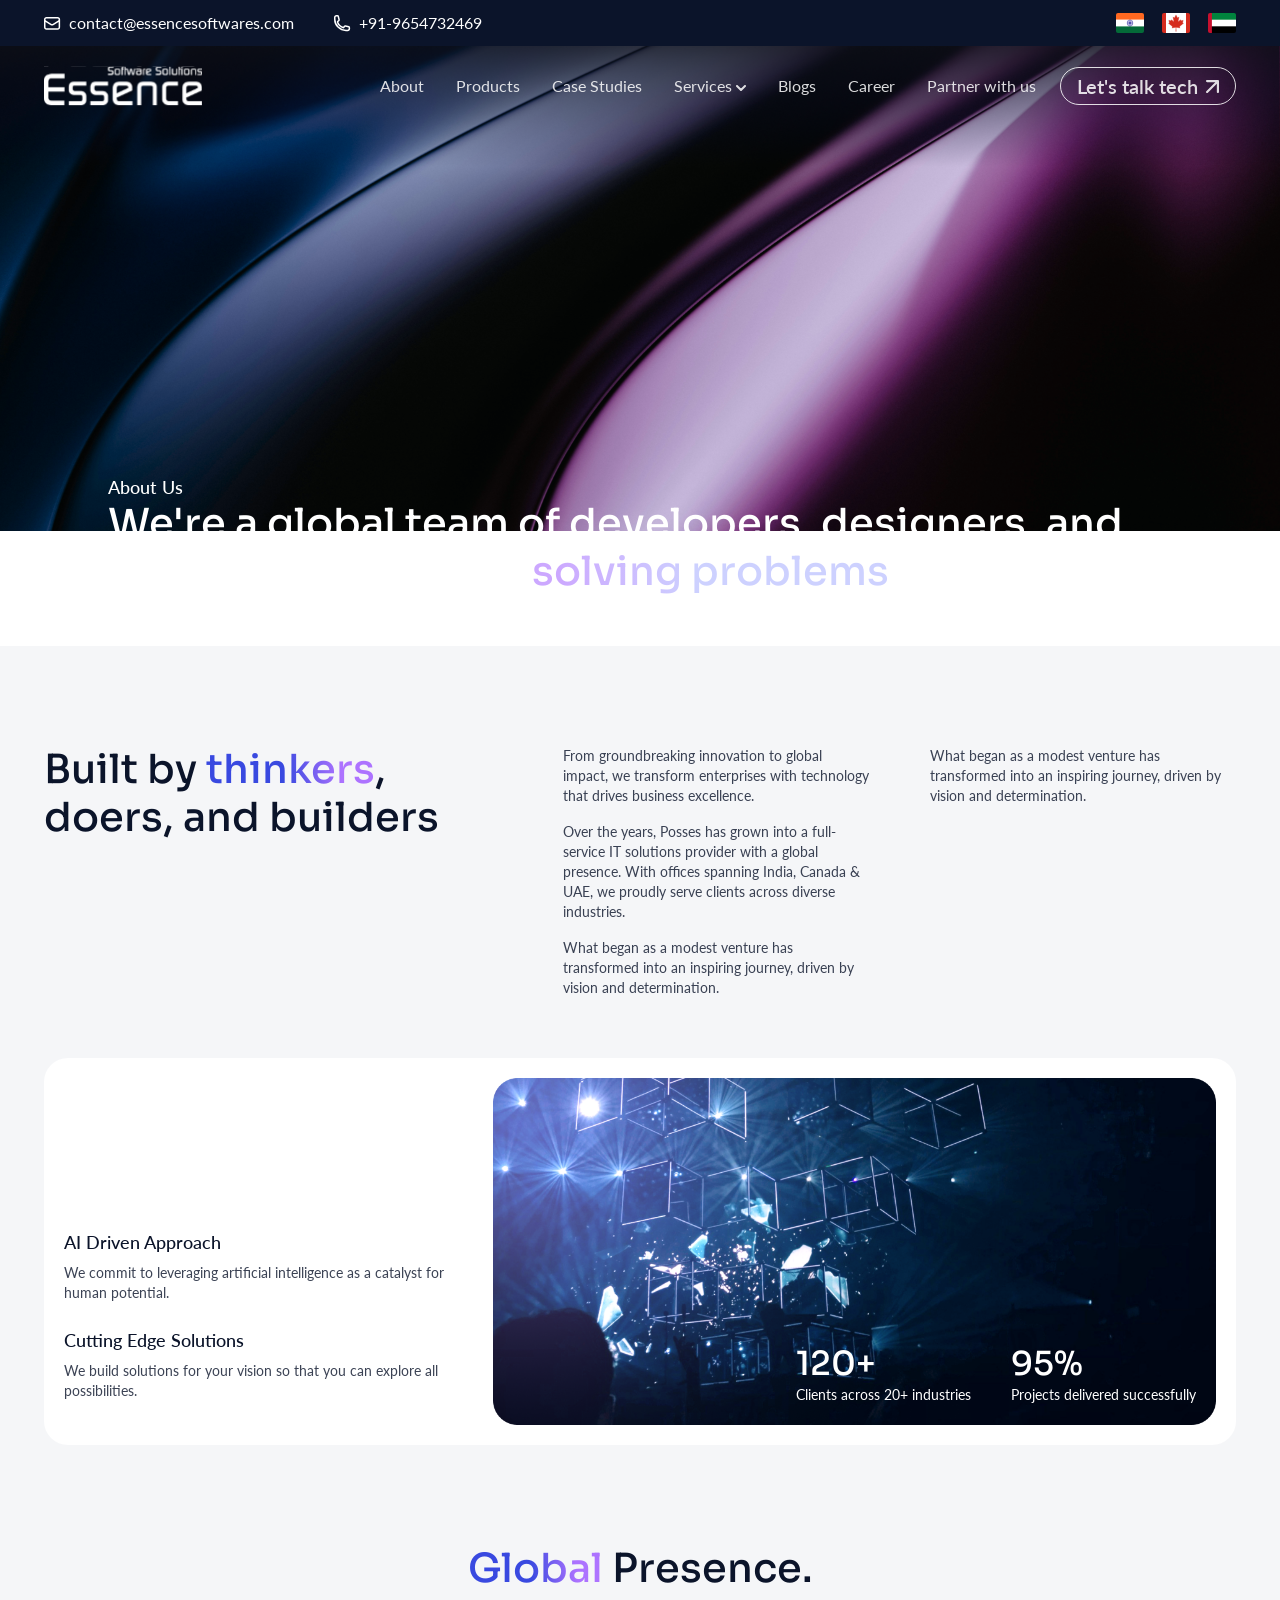
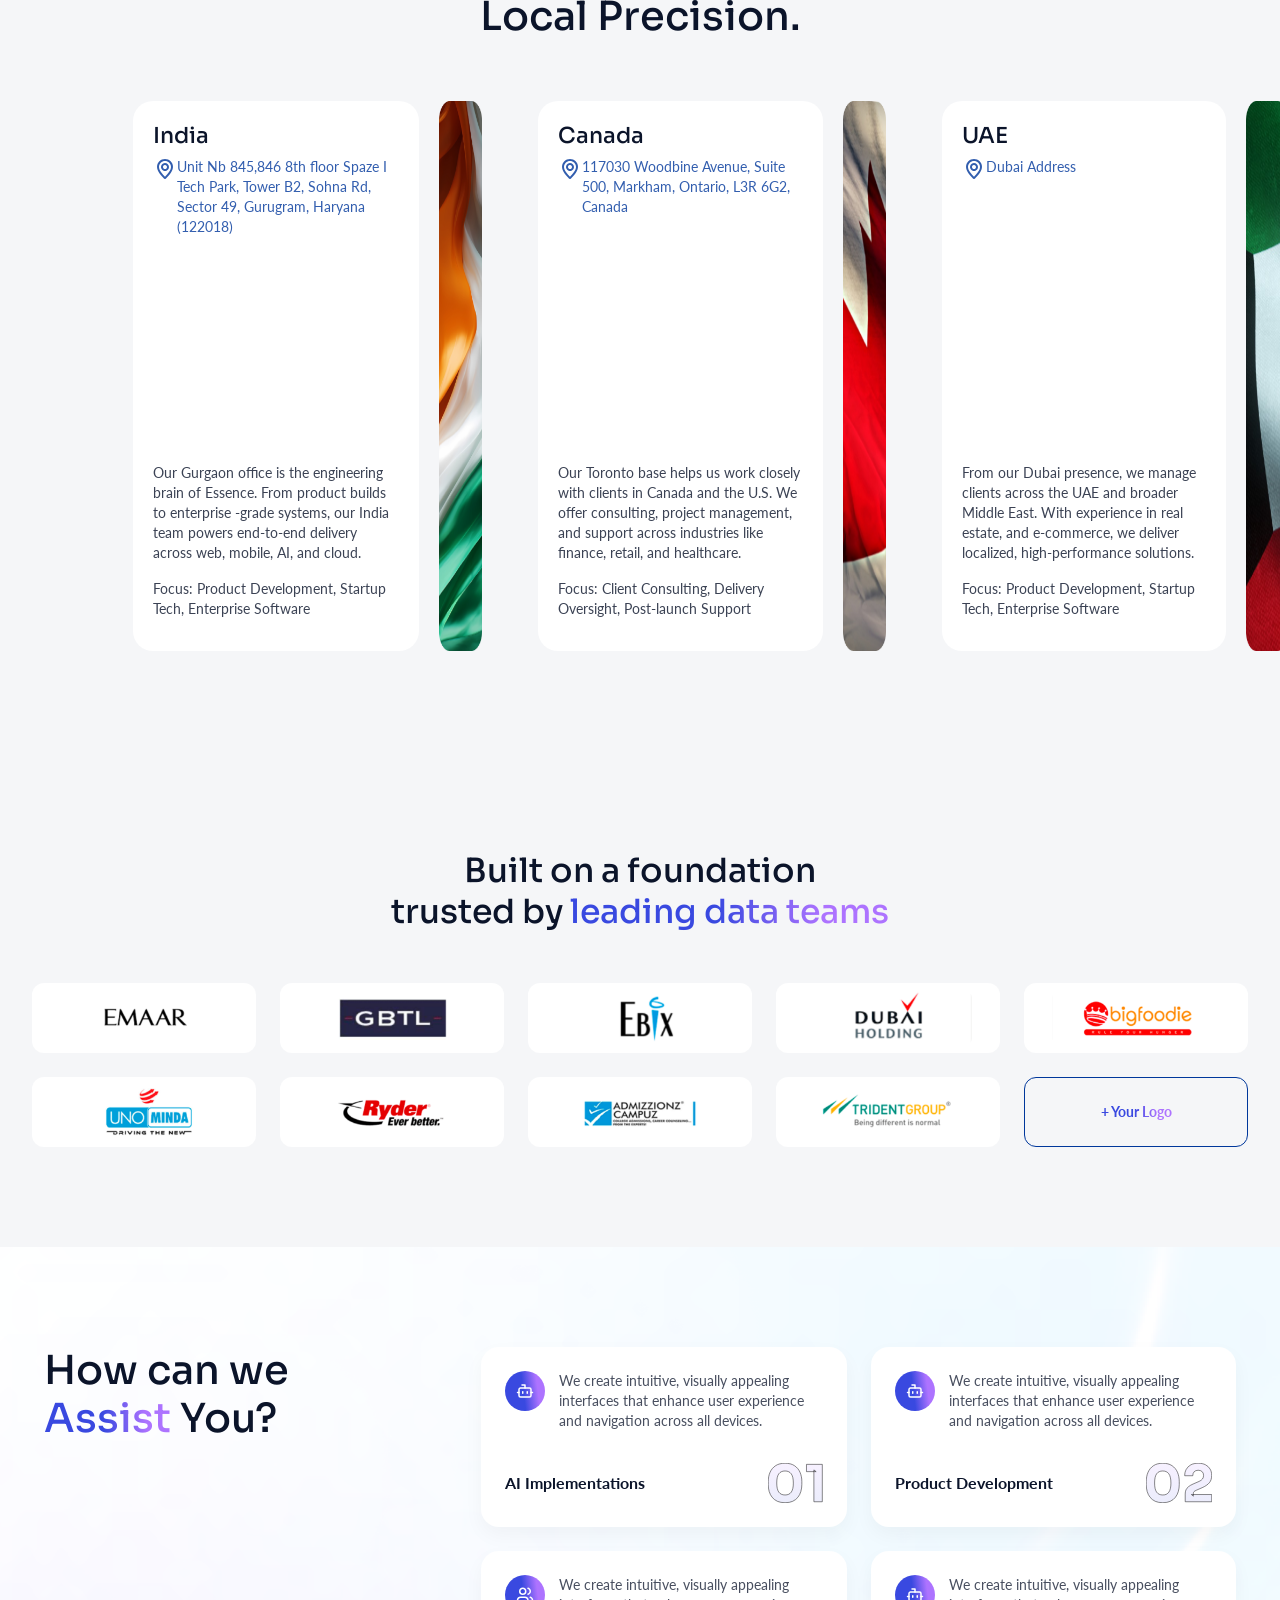
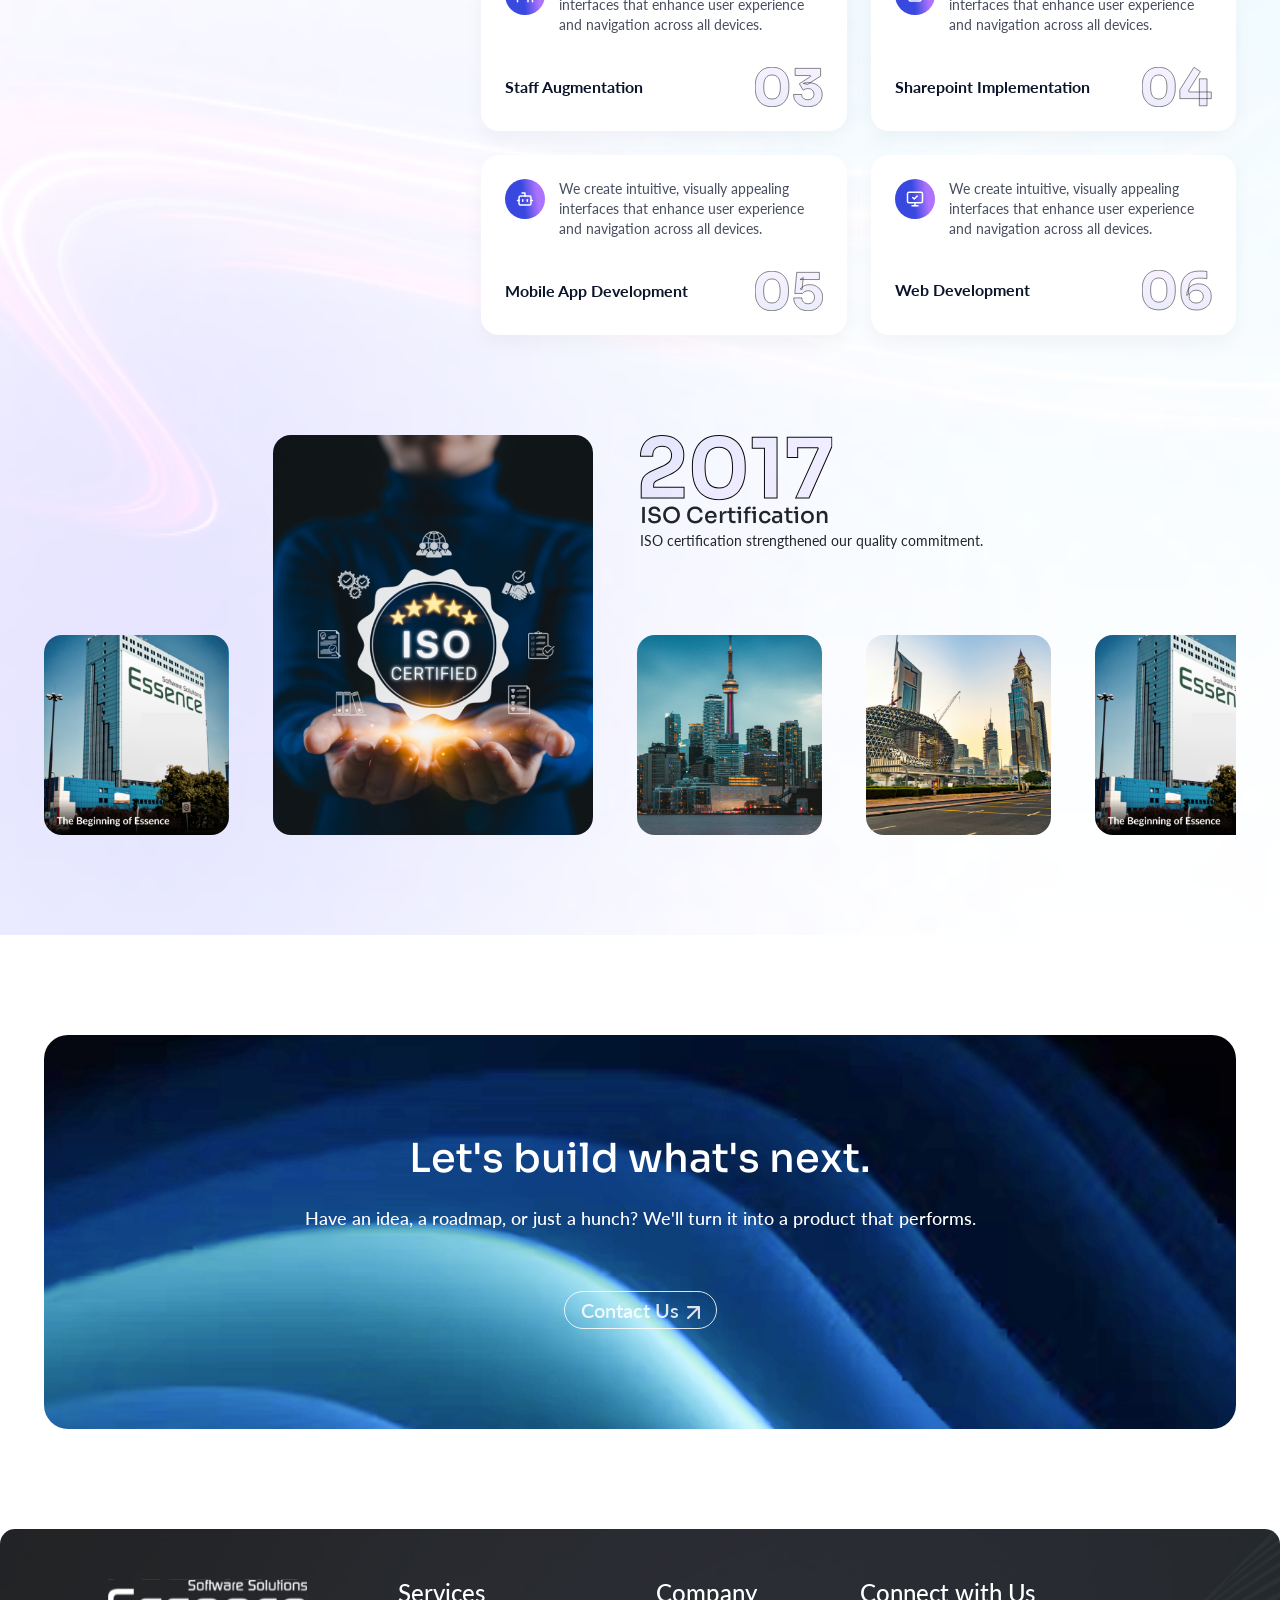
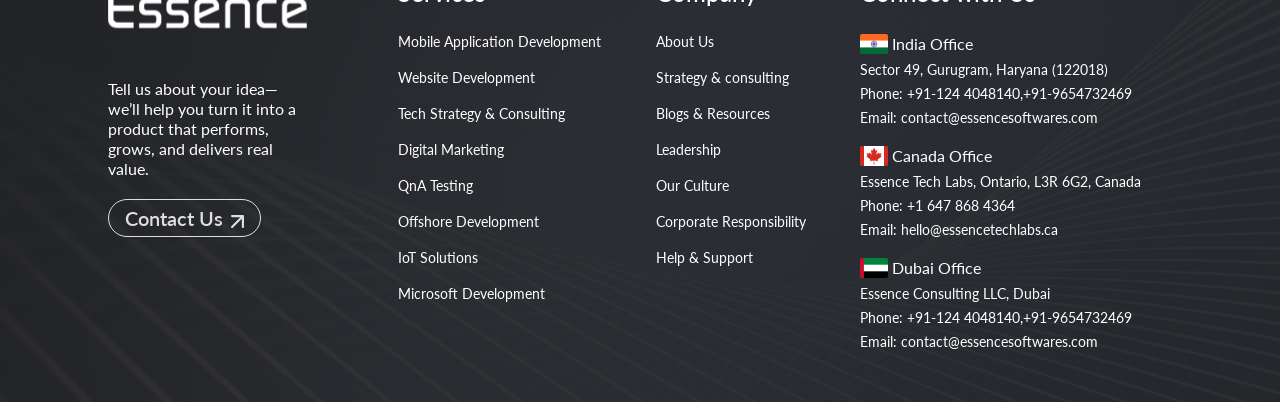
==== about-us.html @ 12e29a35 "first commit with navigation" ====
<!DOCTYPE html>
<html lang="en">

<head>
    <meta charset="UTF-8" />
    <meta name="viewport" content="width=device-width, initial-scale=1.0" />
    <title>About Us Page</title>
    <link rel="icon" href="./assets/images/icons/bharat.svg" type="image/x-icon">
    <link href="https://cdn.jsdelivr.net/npm/bootstrap@5.3.8/dist/css/bootstrap.min.css" rel="stylesheet"
        integrity="sha384-sRIl4kxILFvY47J16cr9ZwB07vP4J8+LH7qKQnuqkuIAvNWLzeN8tE5YBujZqJLB" crossorigin="anonymous" />
    <link rel="stylesheet" href="./assets/css/style.css" />
</head>

<body>
    <!-- top strip -->
    <div class="topBar">
        <div class="container-fluid">
            <div class="topBar-inner">
                <div class="contact-links">
                    <div class="left">
                        <img src="./assets/images/icons/mail.svg" alt="" />
                        <a href="#" mailto="contact@essencesoftwares.com"
                            target="_blank">contact@essencesoftwares.com</a>
                    </div>
                    <div class="right">
                        <img src="./assets/images/icons/call.svg" alt="" />
                        <a href="#" tel="9654732469" target="_blank">+91-9654732469</a>
                    </div>
                </div>
                <div class="country-flags">
                    <img src="./assets/images/icons/bharat.svg" alt="" />
                    <img src="./assets/images/icons/canada.svg" alt="" />
                    <img src="./assets/images/icons/dubai.svg" alt="" />
                </div>
            </div>
        </div>
    </div>
    <!-- top strip -->

    <section class="heroSection">
        <!-- navigation bar -->
        <header class="site-header">
            <div class="container-fluid">
                <div class="heroSection-inner">
                    <div class="logo">
                        <img src="./assets/images/white-logo.svg" alt="Logo">
                    </div>
                    <nav class="main-nav">
                        <ul>
                            <li><a href="#">About</a></li>
                            <li><a href="#">Products</a></li>
                            <li><a href="#">Case Studies</a></li>
                            <li class="has-dropdown">
                                <a href="#">Services <span><img src="./assets/images/icons/down-chev.svg"
                                            alt=""></span></a>
                            </li>
                            <li><a href="#">Blogs</a></li>
                            <li><a href="#">Career</a></li>
                            <li><a href="#">Partner with us</a></li>
                        </ul>
                        <div class="header-cta">
                            <a href="#" class="btn-cta">
                                Let's talk tech <span><img src="./assets/images/icons/link.svg" alt=""></span>
                            </a>
                        </div>
                    </nav>
                    <button class="menu-toggle">
                        <span></span>
                        <span></span>
                        <span></span>
                    </button>
                </div>
            </div>
        </header>
        <!-- navigation bar -->
        
        <!-- Sub header area -->
         <div class="subHeaderSection" style="background-image: url('./assets/images/aboutpage-images/banner.png');">
            <div class="container-fluid">
                <div class="subHeaderInnerSection">
                    <h5>About Us</h5>
                    <h2>
                        We're a global team of developers, designers, and strategists who love <span>solving problems</span> with tech.
                    </h2>
                </div>
            </div>
         </div>
         <!-- Sub header area -->
    </section>

    <section class="builtSection">
        <div class="container-fluid">

            <!-- Top Intro Area -->
            <div class="introGrid">
                <div class="introLeft">
                    <h2>
                        Built by <span class="gradientText">thinkers</span>,<br>
                        doers, and builders
                    </h2>
                </div>

                <div class="introRight">
                    <p>
                        From groundbreaking innovation to global impact, we transform
                        enterprises with technology that drives business excellence.
                    </p>
                    <p>
                        Over the years, Posses has grown into a full-service IT solutions
                        provider with a global presence. With offices spanning India,
                        Canada & UAE, we proudly serve clients across diverse industries.
                    </p>
                    <p>
                        What began as a modest venture has transformed into an inspiring
                        journey, driven by vision and determination.
                    </p>
                </div>

                <div class="introRight">
                    <p>
                        What began as a modest venture has transformed into an inspiring
                        journey, driven by vision and determination.
                    </p>
                </div>
            </div>

            <!-- Feature Card -->
            <div class="featureCard">
                <div class="featureContent">
                    <div class="featureText">
                        <h4>AI Driven Approach</h4>
                        <p>
                            We commit to leveraging artificial intelligence as a catalyst for
                            human potential.
                        </p>

                        <h4>Cutting Edge Solutions</h4>
                        <p>
                            We build solutions for your vision so that you can explore
                            all possibilities.
                        </p>
                    </div>

                    <div class="featureImage">
                        <img src="./assets/images/aboutpage-images/one.png" alt="AI visual">

                        <div class="stats">
                            <div>
                                <h3>120+</h3>
                                <p>Clients across 20+ industries</p>
                            </div>
                            <div>
                                <h3>95%</h3>
                                <p>Projects delivered successfully</p>
                            </div>
                        </div>
                    </div>
                </div>
            </div>

            <!-- Global Section -->
            <div class="globalSection">
                <h2>
                    <span class="gradientText">Global</span> Presence.<br>
                    Local Precision.
                </h2>

                <div class="countryGrid">

                    <div class="countryCard india">
                        <div class="content">
                            <div class="topArea">
                                <h4>India</h4>
                                <p class="address">
                                    <img src="./assets/images/icons/location.svg" alt="">
                                    <span>
                                        Unit Nb 845,846 8th floor Spaze I Tech Park, Tower B2, Sohna Rd, Sector 49,
                                        Gurugram, Haryana (122018)
                                    </span>
                                </p>
                            </div>
                            <div class="bottomArea">
                                <p>
                                    Our Gurgaon office is the engineering brain of Essence. From product builds to
                                    enterprise -grade systems, our India team powers end-to-end delivery across web,
                                    mobile, AI, and cloud.
                                </p>

                                <p class="focus">
                                    Focus: Product Development, Startup Tech, Enterprise Software
                                </p>
                            </div>
                        </div>

                        <span class="flag">
                            <img src="./assets/images/aboutpage-images/india.png" alt="">
                        </span>
                    </div>

                    <div class="countryCard canada">
                        <div class="content">
                            <div class="topArea">
                                <h4>Canada</h4>
                                <p class="address">
                                    <img src="./assets/images/icons/location.svg" alt="">
                                    <span>
                                        117030 Woodbine Avenue, Suite 500, Markham, Ontario, L3R 6G2, Canada
                                    </span>
                                </p>
                            </div>
                            <div class="bottomArea">
                                <p>
                                    Our Toronto base helps us work closely with clients in Canada and the U.S. We offer
                                    consulting, project management, and support across industries like finance, retail,
                                    and healthcare.
                                </p>

                                <p class="focus">
                                    Focus: Client Consulting, Delivery Oversight, Post-launch Support
                                </p>
                            </div>
                        </div>

                        <span class="flag">
                            <img src="./assets/images/aboutpage-images/canada.png" alt="">
                        </span>
                    </div>

                    <div class="countryCard uae">
                        <div class="content">
                            <div class="topArea">
                                <h4>UAE</h4>
                                <p class="address">
                                    <img src="./assets/images/icons/location.svg" alt="">
                                    <span>
                                        Dubai Address
                                    </span>
                                </p>
                            </div>
                            <div class="bottomArea">
                                <p>
                                    From our Dubai presence, we manage clients across the UAE and broader Middle East.
                                    With experience in real estate, and e-commerce, we deliver localized,
                                    high-performance solutions.
                                </p>

                                <p class="focus">
                                    Focus: Product Development, Startup Tech, Enterprise Software
                                </p>
                            </div>
                        </div>

                        <span class="flag">
                            <img src="./assets/images/aboutpage-images/uae.png" alt="">
                        </span>
                    </div>

                </div>
            </div>

        </div>
    </section>

    <section class="trustedSection">
        <div class="container">

            <h2>
                Built on a foundation<br>
                trusted by <span class="gradientText">leading data teams</span>
            </h2>

            <div class="logoGrid">
                <div class="logoCard"><img src="./assets/images/aboutpage-images/emaar.png" alt=""></div>
                <div class="logoCard"><img src="./assets/images/aboutpage-images/gbtl.png" alt=""></div>
                <div class="logoCard"><img src="./assets/images/aboutpage-images/ebix.png" alt=""></div>
                <div class="logoCard"><img src="./assets/images/aboutpage-images/dhre.png" alt=""></div>
                <div class="logoCard"><img src="./assets/images/aboutpage-images/bigfoodie.png" alt=""></div>
                <div class="logoCard"><img src="./assets/images/aboutpage-images/uno.png" alt=""></div>
                <div class="logoCard"><img src="./assets/images/aboutpage-images/ryder.png" alt=""></div>
                <div class="logoCard"><img src="./assets/images/aboutpage-images/crm.png" alt=""></div>
                <div class="logoCard"><img src="./assets/images/aboutpage-images/trident.png" alt=""></div>

                <div class="logoCard addLogo">
                    <span>+ Your Logo</span>
                </div>

            </div>

        </div>
    </section>


    <section class="assistSection">
        <div class="container-fluid">
            <div class="assistWrapper">

                <!-- LEFT SIDE -->
                <div class="assistLeft">
                    <h2>
                        How can we <br>
                        <span>Assist</span> You?
                    </h2>
                </div>

                <!-- RIGHT SIDE -->
                <div class="assistGrid">

                    <!-- CARD -->
                    <div class="assistCard">
                        <div class="cardTop">
                            <div class="iconCircle">
                                <img src="./assets/images/icons/assist-one.svg" alt="">
                            </div>
                            <p>
                                We create intuitive, visually appealing interfaces that enhance
                                user experience and navigation across all devices.
                            </p>
                        </div>

                        <div class="cardBottom">
                            <h4>AI Implementations</h4>
                            <span class="number">
                                <img src="./assets/images/icons/small-1.svg" alt="">
                            </span>
                        </div>
                    </div>

                    <div class="assistCard">
                        <div class="cardTop">
                            <div class="iconCircle">
                                <img src="./assets/images/icons/assist-one.svg" alt="">
                            </div>
                            <p>
                                We create intuitive, visually appealing interfaces that enhance
                                user experience and navigation across all devices.
                            </p>
                        </div>

                        <div class="cardBottom">
                            <h4>Product Development</h4>
                            <span class="number">
                                <img src="./assets/images/icons/small-2.svg" alt="">
                            </span>
                        </div>
                    </div>

                    <div class="assistCard">
                        <div class="cardTop">
                            <div class="iconCircle">
                                <img src="./assets/images/icons/assist-two.svg" alt="">
                            </div>
                            <p>
                                We create intuitive, visually appealing interfaces that enhance
                                user experience and navigation across all devices.
                            </p>
                        </div>

                        <div class="cardBottom">
                            <h4>Staff Augmentation</h4>
                            <span class="number">
                                <img src="./assets/images/icons/small-3.svg" alt="">
                            </span>
                        </div>
                    </div>

                    <div class="assistCard">
                        <div class="cardTop">
                            <div class="iconCircle">
                                <img src="./assets/images/icons/assist-one.svg" alt="">
                            </div>
                            <p>
                                We create intuitive, visually appealing interfaces that enhance
                                user experience and navigation across all devices.
                            </p>
                        </div>

                        <div class="cardBottom">
                            <h4>Sharepoint Implementation</h4>
                            <span class="number">
                                <img src="./assets/images/icons/small-4.svg" alt="">
                            </span>
                        </div>
                    </div>

                    <div class="assistCard">
                        <div class="cardTop">
                            <div class="iconCircle">
                                <img src="./assets/images/icons/assist-one.svg" alt="">
                            </div>
                            <p>
                                We create intuitive, visually appealing interfaces that enhance
                                user experience and navigation across all devices.
                            </p>
                        </div>

                        <div class="cardBottom">
                            <h4>Mobile App Development</h4>
                            <span class="number">
                                <img src="./assets/images/icons/small-5.svg" alt="">
                            </span>
                        </div>
                    </div>

                    <div class="assistCard">
                        <div class="cardTop">
                            <div class="iconCircle">
                                <img src="./assets/images/icons/assist-three.svg" alt="">
                            </div>
                            <p>
                                We create intuitive, visually appealing interfaces that enhance
                                user experience and navigation across all devices.
                            </p>
                        </div>

                        <div class="cardBottom">
                            <h4>Web Development</h4>
                            <span class="number">
                                <img src="./assets/images/icons/small-6.svg" alt="">
                            </span>
                        </div>
                    </div>

                </div>
            </div>
            <div class="timelineSection">
                <div class="timelineRow">
                    <div class="timelineSlider">
                        <div class="viewport">
                            <div class="track">

                                <div class="slide" data-year="./assets/images/icons/2015.svg" data-title="The Beginning of Essence"
                                    data-desc="From a small team with big ambitions, Essence was born with a vision to deliver innovative digital solutions.">
                                    <img src="./assets/images/aboutpage-images/essence.png">
                                </div>

                                <div class="slide hero" data-year="./assets/images/icons/2017.svg" data-title="ISO Certification"
                                    data-desc="ISO certification strengthened our quality commitment.">
                                    <img src="./assets/images/aboutpage-images/iso.png">
                                </div>

                                <div class="slide" data-year="./assets/images/icons/2022.svg" data-title="Crossing Continents"
                                    data-desc="Expanded presence across continents.">
                                    <img src="./assets/images/aboutpage-images/canada-image.png">
                                </div>

                                <div class="slide" data-year="./assets/images/icons/2025.svg" data-title="Expansion in Dubai"
                                    data-desc="Middle East operations launched.">
                                    <img src="./assets/images/aboutpage-images/dubai.png">
                                </div>

                                <div class="slide" data-year="./assets/images/icons/2015.svg" data-title="The Beginning of Essence"
                                    data-desc="From a small team with big ambitions, Essence was born with a vision to deliver innovative digital solutions.">
                                    <img src="./assets/images/aboutpage-images/essence.png">
                                </div>

                                <div class="slide" data-year="./assets/images/icons/2022.svg" data-title="Crossing Continents"
                                    data-desc="Expanded presence across continents.">
                                    <img src="./assets/images/aboutpage-images/canada-image.png">
                                </div>

                                <div class="slide" data-year="./assets/images/icons/2025.svg" data-title="Expansion in Dubai"
                                    data-desc="Middle East operations launched.">
                                    <img src="./assets/images/aboutpage-images/dubai.png">
                                </div>

                                <div class="slide" data-year="./assets/images/icons/2025.svg" data-title="Expansion in Dubai"
                                    data-desc="Middle East operations launched.">
                                    <img src="./assets/images/aboutpage-images/dubai.png">
                                </div>

                                <div class="slide" data-year="./assets/images/icons/2015.svg" data-title="The Beginning of Essence"
                                    data-desc="From a small team with big ambitions, Essence was born with a vision to deliver innovative digital solutions.">
                                    <img src="./assets/images/aboutpage-images/essence.png">
                                </div>

                            </div>
                        </div>
                    </div>

                    <div class="timelineContent">
                        <h3 id="year">
                            <img src="./assets/images/icons/2017.svg" alt="">
                        </h3>
                        <h4 id="title">ISO Certification</h4>
                        <p id="desc">ISO certification strengthened our quality commitment.</p>
                    </div>
                </div>
            </div>
        </div>
    </section>

    <section class="darkCta">
        <div class="container-fluid">
            <div class="darkCtaInner">
                <h2>Let's build what's next.</h2>
                <h5>Have an idea, a roadmap, or just a hunch? We'll turn it into a product that performs.</h5>
                <a href="#">Contact Us <span><img src="./assets/images/icons/link.svg" alt=""></span></a>
            </div>
        </div>
    </section>

    <footer>
        <div class="container-fluid">
            <div class="footer-inner">
                <div class="footer-col">
                    <div class="footer-logo">
                        <img src="./assets/images/white-logo.svg" alt="logo">
                    </div>
                    <p>
                        Tell us about your idea—we’ll help you turn it into a product that performs, grows, and delivers real value.
                    </p>
                    <a href="#">Contact Us <span><img src="./assets/images/icons/link.svg" alt=""></span></a>
                </div>

                <div class="footer-col">
                    <h4>Services</h4>
                    <ul id="footerCategoryMenuListContainer">
                        <li>
                            <a href="#">
                                <span>Mobile Application Development</span>
                            </a>
                        </li>
                        <li>
                            <a href="#">
                                <span>Website Development</span>
                            </a>
                        </li>
                        <li>
                            <a href="#">
                                <span>Tech Strategy & Consulting</span>
                            </a>
                        </li>
                        <li>
                            <a href="#">
                                <span>Digital Marketing</span>
                            </a>
                        </li>
                        <li>
                            <a href="#">
                                <span>QnA Testing</span>
                            </a>
                        </li>
                        <li>
                            <a href="#">
                                <span>Offshore Development</span>
                            </a>
                        </li>
                        <li>
                            <a href="#">
                                <span>IoT Solutions</span>
                            </a>
                        </li>
                        <li>
                            <a href="#">
                                <span>Microsoft Development</span>
                            </a>
                        </li>
                    </ul>
                </div>

                <div class="footer-col">
                    <h4>Company</h4>
                    <ul>
                        <li>
                            <a href="#">
                                <span>About Us</span>
                            </a>
                        <li>
                            <a href="#">
                                <span>Strategy & consulting</span>
                            </a>
                        </li>
                        <li>
                            <a href="#">
                                <span>Blogs & Resources</span>
                            </a>
                        </li>
                        <li>
                            <a href="#">
                                <span>Leadership</span>
                            </a>
                        </li>
                        <li>
                            <a href="#">
                                <span>Our Culture</span>
                            </a>
                        </li>
                        <li>
                            <a href="#">
                                <span>Corporate Responsibility</span>
                            </a>
                        </li>
                        <li>
                            <a href="#">
                                <span>Help & Support</span>
                            </a>
                        </li>
                    </ul>
                </div>

                <div class="footer-col">
                    <h4>Connect with Us</h4>
                    <ul>
                        <li>
                            <h6>
                                <img src="./assets/images/icons/bharat.svg" alt="">
                                <span>India Office</span>
                            </h6>
                            <p>Sector 49, Gurugram, Haryana (122018)</p>
                            <p>Phone: +91-124 4048140,+91-9654732469</p>
                            <p>Email: contact@essencesoftwares.com</p>
                        <li>
                            <h6>
                                <img src="./assets/images/icons/canada.svg" alt="">
                                <span>Canada Office</span>
                            </h6>
                            <p>Essence Tech Labs, Ontario, L3R 6G2, Canada</p>
                            <p>Phone: +1 647 868 4364</p>
                            <p>Email: hello@essencetechlabs.ca</p>
                        </li>
                        <li>
                            <h6>
                                <img src="./assets/images/icons/dubai.svg" alt="">
                                <span>Dubai Office</span>
                            </h6>
                            <p>Essence Consulting LLC, Dubai</p>
                            <p>Phone: +91-124 4048140,+91-9654732469</p>
                            <p>Email: contact@essencesoftwares.com</p>
                        </li>
                    </ul>
                </div>
            </div>
        </div>
    </footer>


    <script src="https://code.jquery.com/jquery-3.7.1.min.js"
        integrity="sha256-/JqT3SQfawRcv/BIHPThkBvs0OEvtFFmqPF/lYI/Cxo=" crossorigin="anonymous"></script>
    <script src="https://cdn.jsdelivr.net/npm/bootstrap@5.3.8/dist/js/bootstrap.bundle.min.js"
        integrity="sha384-FKyoEForCGlyvwx9Hj09JcYn3nv7wiPVlz7YYwJrWVcXK/BmnVDxM+D2scQbITxI"
        crossorigin="anonymous"></script>
    <script src="./assets/js/app.js" defer></script>
    <script>
        const track = document.querySelector('.track');

        const yearImg = document.querySelector('#year img');
        const title = document.getElementById('title');
        const desc = document.getElementById('desc');

        function updateContent() {
            const hero = track.children[1];

            // set image
            yearImg.src = hero.dataset.year;

            // set text
            title.textContent = hero.dataset.title;
            desc.textContent = hero.dataset.desc;
        }

        function getRects() {
            return [...track.children].map(el => el.getBoundingClientRect());
        }

        track.addEventListener('click', e => {
            const slide = e.target.closest('.slide');
            if (!slide) return;

            const firstRects = getRects();

            // rotate until clicked slide becomes center (index 1)
            while (track.children[1] !== slide) {
                track.appendChild(track.firstElementChild);
            }

            [...track.children].forEach(el => el.classList.remove('hero'));
            track.children[1].classList.add('hero');

            const lastRects = getRects();

            [...track.children].forEach((el, i) => {
                const dx = firstRects[i].left - lastRects[i].left;

                el.style.transform = `translateX(${dx}px)`;
                el.style.transition = 'none';

                requestAnimationFrame(() => {
                    el.style.transition = 'transform .5s ease';
                    el.style.transform = '';
                });
            });

            updateContent();
        });

        // initial load
        updateContent();
    </script>


</body>

</html>
---- assets/css/style.css ----
@import url("https://fonts.googleapis.com/css2?family=Sora:wght@100..800&display=swap");
@import url("https://fonts.googleapis.com/css2?family=Lato:ital,wght@0,100;0,300;0,400;0,700;0,900;1,100;1,300;1,400;1,700;1,900&display=swap");
body {
  padding: 0;
  margin: 0;
  box-sizing: border-box;
  font-family: "Lato", sans-serif;
  font-size: 16px;
  line-height: 20px;
}

.container-fluid {
  width: 100%;
  max-width: min(95%, 1920px);
  margin: 0 auto;
}

:root {
  --dark-blue-gradient: linear-gradient(82.74deg, #3949e0 46%, #ad73ff 78.77%);
  --light-blue-gradient: linear-gradient(308.17deg, #8cd9ff 26.68%, #ffffff 87.7%);
  --purple-gradient: linear-gradient(83.24deg, #CCA8FF 7.63%, #CDD1FF 46.22%);
  --dark-blue: #0b142a;
  --blue: #00379b;
  --white: #ffffff;
  --black: #000000;
}

.topBar {
  background-color: var(--dark-blue);
}
.topBar .topBar-inner {
  display: flex;
  align-items: center;
  justify-content: space-between;
  height: 46px;
}
.topBar .topBar-inner .contact-links {
  display: flex;
  align-items: center;
  gap: 40px;
}
.topBar .topBar-inner .contact-links .left,
.topBar .topBar-inner .contact-links .right {
  display: flex;
  align-items: center;
  gap: 8px;
}
.topBar .topBar-inner .contact-links .left a,
.topBar .topBar-inner .contact-links .right a {
  text-decoration: none;
  color: var(--white);
}
.topBar .topBar-inner .country-flags {
  display: flex;
  align-items: center;
  gap: 18px;
}

.heroSection {
  position: relative;
}
.heroSection .site-header {
  position: absolute;
  top: 0;
  z-index: 9;
  width: 100%;
}
.heroSection .site-header .heroSection-inner {
  display: flex;
  align-items: center;
  justify-content: space-between;
  height: 80px;
}
.heroSection .site-header .heroSection-inner .logo img {
  display: block;
  max-height: 40px;
}
.heroSection .site-header .heroSection-inner .main-nav {
  display: flex;
  align-items: center;
}
.heroSection .site-header .heroSection-inner .main-nav ul {
  display: flex;
  align-items: center;
  gap: 32px;
  list-style: none;
  margin: 0;
  padding: 0;
}
.heroSection .site-header .heroSection-inner .main-nav ul li a {
  color: var(--white);
  text-decoration: none;
  opacity: 0.85;
  transition: opacity 0.3s ease;
}
.heroSection .site-header .heroSection-inner .main-nav ul li a:hover {
  opacity: 1;
}
.heroSection .site-header .heroSection-inner .main-nav ul li.has-dropdown {
  position: relative;
}
.heroSection .site-header .heroSection-inner .main-nav ul li.has-dropdown .serviceToggle {
  display: flex;
  align-items: center;
  gap: 6px;
}
.heroSection .site-header .heroSection-inner .main-nav ul li.has-dropdown .serviceDropdown {
  position: absolute;
  top: 130%;
  left: 0;
  min-width: 260px;
  background: var(--white);
  border-radius: 12px;
  padding: 16px 0;
  box-shadow: 0 20px 40px rgba(0, 0, 0, 0.1);
  display: flex;
  flex-direction: column;
  opacity: 0;
  visibility: hidden;
  transform: translateY(10px);
  transition: 0.3s ease;
}
.heroSection .site-header .heroSection-inner .main-nav ul li.has-dropdown .serviceDropdown a {
  padding: 10px 20px;
  color: var(--dark-blue);
  text-decoration: none;
}
.heroSection .site-header .heroSection-inner .main-nav ul li.has-dropdown .serviceDropdown a:hover {
  background: #f4f6fb;
}
.heroSection .site-header .heroSection-inner .main-nav ul li.has-dropdown.open .serviceDropdown {
  opacity: 1;
  visibility: visible;
  transform: translateY(0);
}
.heroSection .site-header .heroSection-inner .main-nav ul li.has-dropdown.open img {
  transform: rotate(180deg);
}
.heroSection .site-header .heroSection-inner .main-nav ul li.has-dropdown img {
  transition: 0.3s ease;
}
.heroSection .site-header .heroSection-inner .main-nav .header-cta {
  margin-left: 24px;
}
.heroSection .site-header .heroSection-inner .main-nav .header-cta .btn-cta {
  font-size: 20px;
  position: relative;
  text-decoration: none;
  opacity: 0.85;
  display: inline-flex;
  align-items: center;
  font-weight: 600;
  gap: 8px;
  padding: 8px 16px;
  border-radius: 50px;
  color: var(--white);
  border: 1px solid var(--white);
  text-decoration: none;
  overflow: hidden;
  transition: background 0.3s ease, color 0.3s ease;
  width: max-content;
}
.heroSection .site-header .heroSection-inner .main-nav .header-cta .btn-cta:after {
  content: "";
  position: absolute;
  left: 0;
  top: 100%;
  bottom: 0;
  width: 100%;
  height: 100%;
  background: var(--white);
  transform-origin: center;
  transition: transform 0.35s ease;
}
.heroSection .site-header .heroSection-inner .main-nav .header-cta .btn-cta:hover {
  opacity: 1;
  color: var(--black);
}
.heroSection .site-header .heroSection-inner .main-nav .header-cta .btn-cta:hover::after {
  transform: translateY(-100%) scaleY(1);
  z-index: -1;
}
.heroSection .site-header .heroSection-inner .main-nav .header-cta .btn-cta span {
  display: flex;
}
.heroSection .site-header .heroSection-inner .main-nav .header-cta .btn-cta span img {
  fill: #000000;
}
.heroSection .site-header .heroSection-inner .main-nav {
  /* MOBILE */
}
@media (max-width: 991px) {
  .heroSection .site-header .heroSection-inner .main-nav {
    position: absolute;
    top: 0;
    left: 0;
    background: var(--dark-blue);
    padding: 30px;
    flex-direction: column;
    transform: translateX(-100%);
    transition: 0.4s;
    z-index: 99;
    width: 100%;
    height: calc(100vh - 46px);
    overflow-y: auto;
  }
  .heroSection .site-header .heroSection-inner .main-nav.active {
    transform: none;
  }
  .heroSection .site-header .heroSection-inner .main-nav ul {
    flex-direction: column;
    width: 100%;
    margin-bottom: 50px;
  }
  .heroSection .site-header .heroSection-inner .main-nav ul li {
    width: 100%;
    border-bottom: 1px solid rgba(255, 255, 255, 0.2);
  }
  .heroSection .site-header .heroSection-inner .main-nav ul li a {
    padding: 16px 0;
    display: flex;
    justify-content: space-between;
  }
  .heroSection .site-header .heroSection-inner .main-nav .header-cta {
    margin-top: auto;
    margin-left: 0;
  }
  .heroSection .site-header .heroSection-inner .main-nav .serviceDropdown {
    position: static;
    background: none;
    max-height: 0;
    overflow: hidden;
    opacity: 1;
    visibility: visible;
    transform: none;
  }
  .heroSection .site-header .heroSection-inner .main-nav .serviceDropdown a {
    color: white;
    padding-left: 20px;
  }
  .heroSection .site-header .heroSection-inner .main-nav .has-dropdown.open .serviceDropdown {
    max-height: 300px;
  }
}
.heroSection .site-header .heroSection-inner .menu-toggle {
  display: none;
  background: none;
  border: none;
  flex-direction: column;
  gap: 5px;
}
.heroSection .site-header .heroSection-inner .menu-toggle span {
  width: 22px;
  height: 2px;
  background: white;
}
@media (max-width: 991px) {
  .heroSection .site-header .heroSection-inner .menu-toggle {
    display: flex !important;
  }
}
.heroSection .site-header .heroSection-inner .mobileNavHeader {
  display: none;
}
@media (max-width: 991px) {
  .heroSection .site-header .heroSection-inner .mobileNavHeader {
    display: flex;
    align-items: center;
    justify-content: flex-end;
    width: 100%;
    margin-bottom: 20px;
  }
  .heroSection .site-header .heroSection-inner .mobileNavHeader button {
    background: none;
    border: none;
    color: white;
    font-size: 26px;
  }
}
.heroSection .site-header .heroSection-inner .menu-toggle {
  display: none;
  background: none;
  border: none;
  cursor: pointer;
  flex-direction: column;
  gap: 5px;
}
.heroSection .site-header .heroSection-inner .menu-toggle span {
  width: 22px;
  height: 2px;
  background: var(--white);
  display: block;
}
.heroSection .hero {
  position: relative;
  height: 100vh;
  overflow: hidden;
}
.heroSection .hero .hero-wrapper {
  position: relative;
  height: 100%;
  padding: 0;
}
.heroSection .hero .hero-wrapper .slides {
  height: calc(100% - 80px);
}
.heroSection .hero .hero-wrapper .slide {
  position: absolute;
  inset: 0;
  background-size: cover;
  background-repeat: no-repeat;
  background-position: center;
  display: flex;
  align-items: center;
  opacity: 0;
  transition: opacity 0.5s ease;
  pointer-events: none;
}
.heroSection .hero .hero-wrapper .slide.active {
  opacity: 1;
  pointer-events: auto;
}
.heroSection .hero .hero-wrapper .caption {
  position: relative;
  color: var(--white);
  z-index: 2;
  width: 100%;
  max-width: min(85%, 1920px);
  margin: 0 auto;
}
@media (max-width: 991px) {
  .heroSection .hero .hero-wrapper .caption {
    max-width: min(95%, 1920px);
  }
}
.heroSection .hero .hero-wrapper .caption h2 {
  font-weight: 500;
  font-size: clamp(40px, 3vw, 60px);
  line-height: clamp(48px, 3.6vw, 72px);
  font-family: "Sora", sans-serif;
  margin-bottom: 0;
  margin-bottom: 16px;
}
.heroSection .hero .hero-wrapper .caption h2 span {
  background: var(--light-blue-gradient);
  -webkit-background-clip: text;
  -webkit-text-fill-color: transparent;
  font-weight: 400;
  font-size: clamp(48px, 4vw, 76px);
  line-height: clamp(56px, 4.6vw, 88px);
  font-family: "Sora", sans-serif;
}
.heroSection .hero .hero-wrapper .caption p {
  opacity: 0.9;
  max-width: clamp(500px, 36vw, 692px);
  font-weight: 400;
  font-size: clamp(16px, 1.15vw, 22px);
  line-height: clamp(24px, 1.65vw, 32px);
  font-family: "Lato", sans-serif;
  margin-bottom: 0;
}
.heroSection .hero .hero-wrapper .hero-nav {
  position: absolute;
  bottom: 0;
  left: 0;
  right: 0;
  display: flex;
  align-items: center;
  justify-content: space-between;
  height: 80px;
  z-index: 2;
  width: 100%;
  max-width: min(85%, 1920px);
  margin: 0 auto;
}
@media (max-width: 991px) {
  .heroSection .hero .hero-wrapper .hero-nav {
    max-width: min(95%, 1920px);
  }
}
.heroSection .hero .hero-wrapper .hero-nav .nav-item {
  background: none;
  border: none;
  color: var(--white);
  cursor: pointer;
  padding: 0 0 10px;
  position: relative;
  opacity: 0.6;
  transition: opacity 0.3s ease;
  font-weight: 500;
  font-family: "Lato", sans-serif;
  font-size: clamp(16px, 1.05vw, 20px);
  line-height: clamp(22px, 1.35vw, 26px);
  margin-bottom: 0;
}
.heroSection .hero .hero-wrapper .hero-nav .nav-item::after {
  content: "";
  position: absolute;
  left: 50%;
  transform: translateX(-50%);
  bottom: 0;
  height: 1.5px;
  width: 10%;
  background: var(--white);
  transition: width 0.4s ease;
}
.heroSection .hero .hero-wrapper .hero-nav .nav-item.active {
  opacity: 1;
  font-weight: 700;
  font-size: clamp(16px, 1.15vw, 22px);
  line-height: clamp(24px, 1.65vw, 32px);
  font-family: "Lato", sans-serif;
  margin-bottom: 0;
}
.heroSection .hero .hero-wrapper .hero-nav .nav-item.active::after {
  width: 100%;
}
.heroSection .subHeaderSection {
  height: 600px;
  display: flex;
  align-items: flex-end;
  padding-bottom: 50px;
  background-repeat: no-repeat;
  background-size: 100%;
}
.heroSection .subHeaderSection .container-fluid {
  width: 100%;
  max-width: min(85%, 1920px);
  margin: 0 auto;
}
.heroSection .subHeaderSection .container-fluid .subHeaderInnerSection h5 {
  font-weight: 500;
  font-size: clamp(18px, 1.25vw, 24px);
  line-height: clamp(26px, 1.8vw, 34px);
  font-family: "Lato", sans-serif;
  margin-bottom: 0;
  color: var(--white);
}
.heroSection .subHeaderSection .container-fluid .subHeaderInnerSection h2 {
  font-weight: 500;
  font-size: clamp(40px, 3vw, 60px);
  line-height: clamp(48px, 3.6vw, 72px);
  font-family: "Sora", sans-serif;
  margin-bottom: 0;
  color: var(--white);
}
.heroSection .subHeaderSection .container-fluid .subHeaderInnerSection h2 span {
  background: var(--purple-gradient);
  -webkit-background-clip: text;
  -webkit-text-fill-color: transparent;
}

.ourServices {
  background-image: url("../images/homepage-images/our-service-bgelements.png");
  background-repeat: no-repeat;
  background-size: cover;
  padding: 100px 0;
}
.ourServices .topArea {
  display: flex;
}
.ourServices .topArea .left {
  flex: 1 1 30%;
  max-width: 30%;
}
.ourServices .topArea .center {
  flex: 1 1 55%;
  max-width: 55%;
}
.ourServices .topArea .center h3 {
  font-weight: 500;
  font-size: clamp(32px, 2.6vw, 50px);
  line-height: clamp(40px, 3.2vw, 62px);
  font-family: "Sora", sans-serif;
  margin-bottom: 0;
  margin-bottom: 80px;
}
.ourServices .topArea .center h3 span {
  background: var(--dark-blue-gradient);
  -webkit-background-clip: text;
  -webkit-text-fill-color: transparent;
}
.ourServices .topArea .center .ourServices-inner {
  display: flex;
  align-items: center;
  gap: 70px;
}
.ourServices .topArea .center .ourServices-inner h4 {
  font-weight: 500;
  font-size: clamp(22px, 1.7vw, 32px);
  line-height: clamp(30px, 2.3vw, 44px);
  font-family: "Sora", sans-serif;
  margin-bottom: 0;
}
.ourServices .topArea .center .ourServices-inner p {
  font-weight: 400;
  font-size: clamp(16px, 1.15vw, 22px);
  line-height: clamp(24px, 1.65vw, 32px);
  font-family: "Lato", sans-serif;
  margin-bottom: 0;
}
.ourServices .topArea .right {
  flex: 1 1 15%;
  max-width: 15%;
}
.ourServices .bottomArea {
  display: flex;
  align-items: center;
  margin-top: 100px;
  gap: 50px;
}
.ourServices .bottomArea .left {
  max-width: clamp(280px, 18vw, 350px);
  flex: 1;
}
.ourServices .bottomArea .left h2 {
  font-weight: 500;
  font-size: clamp(40px, 3vw, 60px);
  line-height: clamp(48px, 3.6vw, 72px);
  font-family: "Sora", sans-serif;
  margin-bottom: 0;
}
.ourServices .bottomArea .left h2 span {
  background: var(--dark-blue-gradient);
  -webkit-background-clip: text;
  -webkit-text-fill-color: transparent;
}
.ourServices .bottomArea .left p {
  font-weight: 400;
  font-family: "Lato", sans-serif;
  font-size: clamp(14px, 0.94vw, 18px);
  line-height: clamp(20px, 1.25vw, 24px);
  margin-bottom: 0;
  margin-block: 20px;
}
.ourServices .bottomArea .left a {
  font-size: 20px;
  position: relative;
  text-decoration: none;
  opacity: 0.85;
  display: inline-flex;
  align-items: center;
  font-weight: 600;
  gap: 8px;
  padding: 8px 16px;
  border-radius: 50px;
  color: var(--blue);
  border: 1px solid var(--blue);
  text-decoration: none;
  overflow: hidden;
  transition: background 0.3s ease, color 0.3s ease;
}
.ourServices .bottomArea .left a:after {
  content: "";
  position: absolute;
  left: 0;
  top: 100%;
  bottom: 0;
  width: 100%;
  height: 100%;
  background: var(--blue);
  transform-origin: center;
  transition: transform 0.35s ease;
}
.ourServices .bottomArea .left a:hover {
  opacity: 1;
  color: var(--white);
}
.ourServices .bottomArea .left a:hover::after {
  transform: translateY(-100%) scaleY(1);
  z-index: -1;
}
.ourServices .bottomArea .left a span {
  display: flex;
}
.ourServices .bottomArea .right {
  flex: 1;
}
.ourServices .bottomArea .right .bottomAreaRight-inner {
  display: grid;
  grid-template-columns: repeat(3, 1fr);
  gap: 30px;
}
.ourServices .bottomArea .right .bottomAreaRight-inner .cards {
  position: relative;
}
.ourServices .bottomArea .right .bottomAreaRight-inner .cards img {
  width: 100%;
}
.ourServices .bottomArea .right .bottomAreaRight-inner .cards h5 {
  font-weight: 500;
  font-size: clamp(18px, 1.25vw, 24px);
  line-height: clamp(26px, 1.8vw, 34px);
  font-family: "Lato", sans-serif;
  margin-bottom: 0;
  color: var(--white);
  position: absolute;
  left: 15%;
  top: 15%;
  transform: translate(-10%, -10%);
}
.ourServices .bottomArea .right .bottomAreaRight-inner .cards span {
  position: absolute;
  left: 10%;
  bottom: 15%;
  transform: translate(-10%, -10%);
}

.projectSection {
  padding: 100px 0;
  background-image: url("../images/homepage-images/execution-bgelements.png");
  background-size: 100%;
  background-position: top;
  position: relative;
  z-index: 0;
}
.projectSection .headingArea {
  display: flex;
  align-items: flex-end;
  justify-content: space-between;
}
.projectSection .headingArea .left h2 {
  font-weight: 500;
  font-size: clamp(40px, 3vw, 60px);
  line-height: clamp(48px, 3.6vw, 72px);
  font-family: "Sora", sans-serif;
  margin-bottom: 0;
  max-width: clamp(550px, 40vw, 800px);
}
.projectSection .headingArea .left h2 span {
  background: var(--dark-blue-gradient);
  -webkit-background-clip: text;
  -webkit-text-fill-color: transparent;
}
.projectSection .headingArea .right a {
  font-size: 20px;
  position: relative;
  text-decoration: none;
  opacity: 0.85;
  display: inline-flex;
  align-items: center;
  font-weight: 600;
  gap: 8px;
  padding: 8px 16px;
  border-radius: 50px;
  color: var(--blue);
  border: 1px solid var(--blue);
  text-decoration: none;
  overflow: hidden;
  transition: background 0.3s ease, color 0.3s ease;
}
.projectSection .headingArea .right a:after {
  content: "";
  position: absolute;
  left: 0;
  top: 100%;
  bottom: 0;
  width: 100%;
  height: 100%;
  background: var(--blue);
  transform-origin: center;
  transition: transform 0.35s ease;
}
.projectSection .headingArea .right a:hover {
  opacity: 1;
  color: var(--white);
}
.projectSection .headingArea .right a:hover::after {
  transform: translateY(-100%) scaleY(1);
  z-index: -1;
}
.projectSection .headingArea .right a span {
  display: flex;
}
.projectSection .projectTabs {
  margin-top: 50px;
  display: flex;
  gap: 30px;
}
.projectSection .projectTabs .innerCard {
  display: flex;
  align-items: flex-start;
  background-color: var(--white);
  cursor: pointer;
  padding: 25px 15px;
  border-radius: 10px;
  gap: 20px;
  flex: 1;
  overflow: hidden;
}
.projectSection .projectTabs .innerCard .iconArea img {
  width: 100%;
}
.projectSection .projectTabs .innerCard .textArea p {
  font-weight: 500;
  font-family: "Lato", sans-serif;
  font-size: clamp(16px, 1.05vw, 20px);
  line-height: clamp(22px, 1.35vw, 26px);
  margin-bottom: 0;
}
.projectSection .projectTabs .innerCard .textArea .textArea-inner {
  display: flex;
  align-items: center;
  margin-top: 15px;
  gap: 20px;
}
.projectSection .projectTabs .innerCard .textArea .textArea-inner span {
  display: flex;
  align-items: center;
  gap: 5px;
}
.projectSection .projectTabs .innerCard .textArea .textArea-inner span p {
  font-weight: 400;
  font-family: "Lato", sans-serif;
  font-size: clamp(14px, 0.94vw, 18px);
  line-height: clamp(20px, 1.25vw, 24px);
  margin-bottom: 0;
  color: #5c6066;
}
.projectSection .projectTabs .innerCard.active {
  border-left: 2.5px solid var(--blue);
}
.projectSection .projectDetailArea {
  display: flex;
  align-items: center;
  gap: 50px;
  background-color: var(--white);
  padding: 20px;
  border-radius: 20px;
  margin-top: 30px;
}
.projectSection .projectDetailArea .right {
  display: flex;
  flex-direction: column;
  gap: 20px;
}
.projectSection .projectDetailArea .right .client-logo {
  width: 30%;
}
.projectSection .projectDetailArea .right p {
  font-weight: 500;
  font-family: "Lato", sans-serif;
  font-size: clamp(16px, 1.05vw, 20px);
  line-height: clamp(22px, 1.35vw, 26px);
  margin-bottom: 0;
  margin-bottom: 10px;
}
.projectSection .projectDetailArea .right span {
  color: #5c6066;
}
.projectSection .projectDetailArea .right ul {
  padding: 0;
  list-style: none;
  margin: 0;
}
.projectSection .projectDetailArea .right ul li {
  margin-top: 10px;
  color: var(--black);
}
.projectSection .projectDetailArea .right a {
  font-weight: 500;
  font-family: "Lato", sans-serif;
  font-size: clamp(16px, 1.05vw, 20px);
  line-height: clamp(22px, 1.35vw, 26px);
  margin-bottom: 0;
  text-decoration: none;
  color: var(--blue);
}

.buildingBlockSection {
  padding: 100px 0;
  background-image: url("../images/homepage-images/buildingblocks-bgelements.png");
  background-size: 100%;
  background-position: top;
  position: relative;
  z-index: 0;
}
.buildingBlockSection .container-fluid {
  width: 100%;
  max-width: min(85%, 1920px);
  margin: 0 auto;
}
.buildingBlockSection .container-fluid .headingArea {
  display: flex;
  align-items: flex-end;
  justify-content: space-between;
}
.buildingBlockSection .container-fluid .headingArea .left h2 {
  font-weight: 500;
  font-size: clamp(40px, 3vw, 60px);
  line-height: clamp(48px, 3.6vw, 72px);
  font-family: "Sora", sans-serif;
  margin-bottom: 0;
  max-width: clamp(550px, 40vw, 800px);
}
.buildingBlockSection .container-fluid .headingArea .left h2 span {
  background: var(--dark-blue-gradient);
  -webkit-background-clip: text;
  -webkit-text-fill-color: transparent;
}
.buildingBlockSection .container-fluid .headingArea .left p {
  max-width: clamp(550px, 40vw, 800px);
  color: #5c6066;
  margin: 0;
  margin-top: 20px;
}
.buildingBlockSection .container-fluid .headingArea .right a {
  font-size: 20px;
  position: relative;
  text-decoration: none;
  opacity: 0.85;
  display: inline-flex;
  align-items: center;
  font-weight: 600;
  gap: 8px;
  padding: 8px 16px;
  border-radius: 50px;
  color: var(--blue);
  border: 1px solid var(--blue);
  text-decoration: none;
  overflow: hidden;
  transition: background 0.3s ease, color 0.3s ease;
}
.buildingBlockSection .container-fluid .headingArea .right a:after {
  content: "";
  position: absolute;
  left: 0;
  top: 100%;
  bottom: 0;
  width: 100%;
  height: 100%;
  background: var(--blue);
  transform-origin: center;
  transition: transform 0.35s ease;
}
.buildingBlockSection .container-fluid .headingArea .right a:hover {
  opacity: 1;
  color: var(--white);
}
.buildingBlockSection .container-fluid .headingArea .right a:hover::after {
  transform: translateY(-100%) scaleY(1);
  z-index: -1;
}
.buildingBlockSection .container-fluid .headingArea .right a span {
  display: flex;
}
.buildingBlockSection .container-fluid .buildingBlockSection-inner {
  display: flex;
  margin-top: 50px;
  gap: 50px;
}
.buildingBlockSection .container-fluid .buildingBlockSection-inner .innerCard {
  flex: 1;
}
.buildingBlockSection .container-fluid .buildingBlockSection-inner .innerCard img {
  margin-bottom: 60px;
}
.buildingBlockSection .container-fluid .buildingBlockSection-inner .innerCard p {
  font-weight: 700;
  font-family: "Lato", sans-serif;
  font-size: clamp(14px, 0.94vw, 18px);
  line-height: clamp(20px, 1.25vw, 24px);
  margin-bottom: 0;
  margin-bottom: 10px;
}
.buildingBlockSection .container-fluid .buildingBlockSection-inner .innerCard::after {
  content: "";
}

.weServeSection {
  background-repeat: no-repeat;
  background-position: center;
  background-size: cover;
  position: relative;
  height: 500px;
  transition: background-image 0.4s ease;
}
.weServeSection::before {
  content: "";
  position: absolute;
  inset: 0;
  background: linear-gradient(180deg, rgba(10, 10, 10, 0.42) 0%, rgba(10, 10, 10, 0.7) 100%);
  z-index: 0;
}
.weServeSection h2 {
  position: absolute;
  background: var(--light-blue-gradient);
  -webkit-background-clip: text;
  -webkit-text-fill-color: transparent;
  font-weight: 500;
  font-size: clamp(40px, 3vw, 60px);
  line-height: clamp(48px, 3.6vw, 72px);
  font-family: "Sora", sans-serif;
  margin-bottom: 0;
  z-index: 9;
  top: 100px;
  left: 2.5%;
}
.weServeSection .weServeSectionInner {
  display: grid;
  grid-template-columns: repeat(5, 1fr);
  height: 100%;
  align-items: center;
  position: relative;
  z-index: 1;
}
.weServeSection .weServeSectionInner .flex-inner {
  border-right: 1px solid rgba(255, 255, 255, 0.4509803922);
  height: 500px;
  color: #fff;
  cursor: pointer;
  display: flex;
  flex-direction: column;
  justify-content: flex-end;
  padding: 0 20px 20px;
}
.weServeSection .weServeSectionInner .flex-inner p {
  opacity: 0;
  visibility: hidden;
  transform: translateY(15px);
  transition: all 0.4s ease;
}
.weServeSection .weServeSectionInner .flex-inner a {
  font-size: 20px;
  position: relative;
  text-decoration: none;
  opacity: 0.85;
  display: inline-flex;
  align-items: center;
  font-weight: 600;
  gap: 8px;
  padding: 8px 16px;
  border-radius: 50px;
  color: var(--white);
  border: 1px solid var(--white);
  text-decoration: none;
  overflow: hidden;
  transition: background 0.3s ease, color 0.3s ease;
  width: max-content;
}
.weServeSection .weServeSectionInner .flex-inner a:after {
  content: "";
  position: absolute;
  left: 0;
  top: 100%;
  bottom: 0;
  width: 100%;
  height: 100%;
  background: var(--white);
  transform-origin: center;
  transition: transform 0.35s ease;
}
.weServeSection .weServeSectionInner .flex-inner a:hover {
  opacity: 1;
  color: var(--black);
}
.weServeSection .weServeSectionInner .flex-inner a:hover::after {
  transform: translateY(-100%) scaleY(1);
  z-index: -1;
}
.weServeSection .weServeSectionInner .flex-inner a {
  z-index: 1;
  opacity: 0;
  visibility: hidden;
  transform: translateY(15px);
  transition: all 0.4s ease;
}
.weServeSection .weServeSectionInner .flex-inner.active {
  background: linear-gradient(180deg, rgba(10, 10, 10, 0.42) 0%, rgba(10, 10, 10, 0.7) 100%);
}
.weServeSection .weServeSectionInner .flex-inner.active p {
  opacity: 1;
  visibility: visible;
  transform: translateY(0);
}
.weServeSection .weServeSectionInner .flex-inner.active a {
  opacity: 1;
  visibility: visible;
  transform: translateY(0);
}

.freshThinkingSection {
  padding: 100px 0;
  background-image: url("../images/homepage-images/fresh-bgelements.png");
  background-size: cover;
  background-position: top;
  background-repeat: no-repeat;
  position: relative;
  z-index: 0;
}
.freshThinkingSection .headingArea {
  display: flex;
  align-items: flex-end;
  justify-content: space-between;
}
.freshThinkingSection .headingArea .left h2 {
  font-weight: 500;
  font-size: clamp(40px, 3vw, 60px);
  line-height: clamp(48px, 3.6vw, 72px);
  font-family: "Sora", sans-serif;
  margin-bottom: 0;
  max-width: clamp(550px, 40vw, 800px);
}
.freshThinkingSection .headingArea .left h2 span {
  background: var(--dark-blue-gradient);
  -webkit-background-clip: text;
  -webkit-text-fill-color: transparent;
}
.freshThinkingSection .headingArea .left p {
  max-width: clamp(550px, 40vw, 800px);
  color: #5c6066;
  margin: 0;
  margin-top: 20px;
}
.freshThinkingSection .headingArea .right a {
  font-size: 20px;
  position: relative;
  text-decoration: none;
  opacity: 0.85;
  display: inline-flex;
  align-items: center;
  font-weight: 600;
  gap: 8px;
  padding: 8px 16px;
  border-radius: 50px;
  color: var(--blue);
  border: 1px solid var(--blue);
  text-decoration: none;
  overflow: hidden;
  transition: background 0.3s ease, color 0.3s ease;
}
.freshThinkingSection .headingArea .right a:after {
  content: "";
  position: absolute;
  left: 0;
  top: 100%;
  bottom: 0;
  width: 100%;
  height: 100%;
  background: var(--blue);
  transform-origin: center;
  transition: transform 0.35s ease;
}
.freshThinkingSection .headingArea .right a:hover {
  opacity: 1;
  color: var(--white);
}
.freshThinkingSection .headingArea .right a:hover::after {
  transform: translateY(-100%) scaleY(1);
  z-index: -1;
}
.freshThinkingSection .headingArea .right a span {
  display: flex;
}
.freshThinkingSection .cardsArea {
  display: flex;
  gap: 48px;
  margin-top: 60px;
}
.freshThinkingSection .cardsArea .cards {
  position: relative;
  height: 100%;
}
.freshThinkingSection .cardsArea .cards img {
  width: 100%;
  height: 100%;
}
.freshThinkingSection .cardsArea .cards.cardOne .cardsInner {
  position: absolute;
  padding: 40px;
  top: 0;
  left: 0;
  color: var(--white);
}
.freshThinkingSection .cardsArea .cards.cardTwo .cardsInner {
  position: absolute;
  padding: 40px;
  bottom: 0;
  left: 0;
  color: var(--white);
}
.freshThinkingSection .freshThinkingSectionInnerThree {
  display: grid;
  gap: 48px;
}
.freshThinkingSection .freshThinkingSectionInnerThree .cardThree img {
  height: 100%;
}
.freshThinkingSection .freshThinkingSectionInnerThree .cardThree .cardsInner {
  position: absolute;
  padding: 40px;
  top: 0;
  left: 0;
  color: var(--white);
}
.freshThinkingSection .freshThinkingSectionInnerThree .cardFour img {
  height: 100%;
}
.freshThinkingSection .freshThinkingSectionInnerThree .cardFour .cardsInner {
  position: absolute;
  padding: 40px;
  top: 0;
  left: 0;
  color: var(--white);
}

.builtSection {
  padding: 100px 0;
  background: #f5f6f8;
}
.builtSection .container {
  width: 90%;
  max-width: 1200px;
  margin: 0 auto;
}
.builtSection .introGrid {
  display: grid;
  grid-template-columns: 1.5fr 1fr 1fr;
  gap: 60px;
  margin-bottom: 60px;
}
.builtSection .introGrid .introLeft h2 {
  font-weight: 500;
  font-size: clamp(40px, 3vw, 60px);
  line-height: clamp(48px, 3.6vw, 72px);
  font-family: "Sora", sans-serif;
  margin-bottom: 0;
  color: var(--dark-blue);
}
.builtSection .introGrid .introLeft h2 .gradientText {
  background: var(--dark-blue-gradient);
  -webkit-background-clip: text;
  -webkit-text-fill-color: transparent;
}
.builtSection .introGrid .introRight {
  display: grid;
  gap: 16px;
}
.builtSection .introGrid .introRight p {
  font-weight: 400;
  font-family: "Lato", sans-serif;
  font-size: clamp(14px, 0.94vw, 18px);
  line-height: clamp(20px, 1.25vw, 24px);
  margin-bottom: 0;
  color: var(--dark-blue);
  opacity: 0.8;
}
.builtSection .featureCard {
  background: var(--white);
  border-radius: 24px;
  padding: 20px;
  margin-bottom: 100px;
}
.builtSection .featureCard .featureContent {
  display: flex;
  align-items: flex-end;
  gap: 40px;
}
.builtSection .featureCard .featureContent .featureText {
  width: 35%;
}
.builtSection .featureCard .featureContent .featureText h4 {
  font-weight: 500;
  font-size: clamp(18px, 1.25vw, 24px);
  line-height: clamp(26px, 1.8vw, 34px);
  font-family: "Lato", sans-serif;
  margin-bottom: 0;
  color: var(--dark-blue);
  margin-bottom: 8px;
}
.builtSection .featureCard .featureContent .featureText p {
  font-weight: 400;
  font-family: "Lato", sans-serif;
  font-size: clamp(14px, 0.94vw, 18px);
  line-height: clamp(20px, 1.25vw, 24px);
  margin-bottom: 0;
  margin-bottom: 24px;
  color: var(--dark-blue);
  opacity: 0.8;
}
.builtSection .featureCard .featureContent .featureImage {
  position: relative;
  width: 65%;
}
.builtSection .featureCard .featureContent .featureImage img {
  width: 100%;
  border-radius: 20px;
}
.builtSection .featureCard .featureContent .featureImage .stats {
  position: absolute;
  bottom: 20px;
  right: 20px;
  display: flex;
  align-items: center;
  gap: 40px;
}
.builtSection .featureCard .featureContent .featureImage .stats h3 {
  font-weight: 500;
  font-size: clamp(32px, 2.6vw, 50px);
  line-height: clamp(40px, 3.2vw, 62px);
  font-family: "Sora", sans-serif;
  margin-bottom: 0;
  color: var(--white);
}
.builtSection .featureCard .featureContent .featureImage .stats p {
  font-weight: 400;
  font-family: "Lato", sans-serif;
  font-size: clamp(14px, 0.94vw, 18px);
  line-height: clamp(20px, 1.25vw, 24px);
  margin-bottom: 0;
  color: var(--white);
}
.builtSection .globalSection {
  text-align: center;
  width: 100%;
  max-width: min(85%, 1920px);
  margin: 0 auto;
}
.builtSection .globalSection h2 {
  font-weight: 500;
  font-size: clamp(40px, 3vw, 60px);
  line-height: clamp(48px, 3.6vw, 72px);
  font-family: "Sora", sans-serif;
  margin-bottom: 0;
  color: var(--dark-blue);
  margin-bottom: 60px;
}
.builtSection .globalSection h2 .gradientText {
  background: var(--dark-blue-gradient);
  -webkit-background-clip: text;
  -webkit-text-fill-color: transparent;
}
.builtSection .globalSection .countryGrid {
  display: grid;
  grid-template-columns: repeat(3, 1fr);
  gap: 56px;
}
.builtSection .globalSection .countryCard {
  display: flex;
  gap: 20px;
}
.builtSection .globalSection .countryCard .content {
  padding: 20px;
  background: var(--white);
  border-radius: 20px;
  text-align: left;
  display: flex;
  flex-direction: column;
  justify-content: space-between;
  height: 550px;
}
.builtSection .globalSection .countryCard h4 {
  font-weight: 500;
  font-size: clamp(22px, 1.7vw, 32px);
  line-height: clamp(30px, 2.3vw, 44px);
  font-family: "Sora", sans-serif;
  margin-bottom: 0;
  color: var(--dark-blue);
  margin-bottom: 6px;
}
.builtSection .globalSection .countryCard .address {
  font-weight: 400;
  font-family: "Lato", sans-serif;
  font-size: clamp(14px, 0.94vw, 18px);
  line-height: clamp(20px, 1.25vw, 24px);
  margin-bottom: 0;
  color: var(--blue);
  margin-bottom: 14px;
  display: flex;
  align-items: flex-start;
}
.builtSection .globalSection .countryCard p {
  font-weight: 400;
  font-family: "Lato", sans-serif;
  font-size: clamp(14px, 0.94vw, 18px);
  line-height: clamp(20px, 1.25vw, 24px);
  margin-bottom: 0;
  color: var(--dark-blue);
  opacity: 0.8;
  margin-bottom: 12px;
}
.builtSection .globalSection .countryCard .focus {
  margin-top: 16px;
}
.builtSection .globalSection .countryCard {
  /* Flag strip */
}
.builtSection .globalSection .countryCard .flag {
  display: flex;
  width: 200px;
}
.builtSection .globalSection .countryCard .flag img {
  width: 100%;
}

.trustedSection {
  padding: 100px 0;
  background: #f5f6f8;
}
.trustedSection .container {
  max-width: 90%;
  max-width: 1240px;
  margin: 0 auto;
  text-align: center;
}
.trustedSection h2 {
  font-weight: 500;
  font-size: clamp(32px, 2.6vw, 50px);
  line-height: clamp(40px, 3.2vw, 62px);
  font-family: "Sora", sans-serif;
  margin-bottom: 0;
  color: var(--dark-blue);
  margin-bottom: 50px;
}
.trustedSection h2 .gradientText {
  background: var(--dark-blue-gradient);
  -webkit-background-clip: text;
  -webkit-text-fill-color: transparent;
}
.trustedSection .logoGrid {
  display: grid;
  grid-template-columns: repeat(5, 1fr);
  gap: 24px;
}
.trustedSection .logoCard {
  background: var(--white);
  border-radius: 12px;
  height: 70px;
  display: flex;
  align-items: center;
  justify-content: center;
}
.trustedSection .logoCard img {
  width: 75%;
  object-fit: cover;
}
.trustedSection .logoCard.addLogo {
  border: 1px solid var(--blue);
  background: transparent;
}
.trustedSection .logoCard.addLogo span {
  font-weight: 700;
  font-family: "Lato", sans-serif;
  font-size: clamp(14px, 0.94vw, 18px);
  line-height: clamp(20px, 1.25vw, 24px);
  margin-bottom: 0;
  background: var(--dark-blue-gradient);
  -webkit-background-clip: text;
  -webkit-text-fill-color: transparent;
}

.assistSection {
  padding: 100px 0;
  background-image: url("../images/aboutpage-images/assist-bg.png");
  background-repeat: no-repeat;
  background-size: cover;
}
.assistSection .container {
  width: 90%;
  max-width: 1200px;
  margin: 0 auto;
}
.assistSection .assistWrapper {
  display: grid;
  grid-template-columns: 1fr 2fr;
  gap: 60px;
  align-items: start;
}
.assistSection .assistWrapper .assistLeft h2 {
  font-weight: 500;
  font-size: clamp(40px, 3vw, 60px);
  line-height: clamp(48px, 3.6vw, 72px);
  font-family: "Sora", sans-serif;
  margin-bottom: 0;
  color: var(--dark-blue);
}
.assistSection .assistWrapper .assistLeft h2 span {
  background: var(--dark-blue-gradient);
  -webkit-background-clip: text;
  -webkit-text-fill-color: transparent;
}
.assistSection .assistWrapper .assistGrid {
  display: grid;
  grid-template-columns: repeat(2, 1fr);
  gap: 24px;
}
.assistSection .assistWrapper .assistGrid .assistCard {
  background: var(--white);
  padding: 24px;
  border-radius: 18px;
  box-shadow: 0 8px 20px rgba(0, 0, 0, 0.04);
  display: flex;
  flex-direction: column;
  justify-content: space-between;
  min-height: 180px;
}
.assistSection .assistWrapper .assistGrid .assistCard .cardTop {
  display: flex;
  gap: 14px;
  margin-bottom: 20px;
}
.assistSection .assistWrapper .assistGrid .assistCard .cardTop .iconCircle {
  width: 40px;
  height: 40px;
  border-radius: 50%;
  background: var(--dark-blue-gradient);
  display: flex;
  align-items: center;
  justify-content: center;
  flex-shrink: 0;
}
.assistSection .assistWrapper .assistGrid .assistCard .cardTop .iconCircle img {
  width: 18px;
  height: 18px;
}
.assistSection .assistWrapper .assistGrid .assistCard .cardTop p {
  font-weight: 400;
  font-family: "Lato", sans-serif;
  font-size: clamp(14px, 0.94vw, 18px);
  line-height: clamp(20px, 1.25vw, 24px);
  margin-bottom: 0;
  color: var(--dark-blue);
  opacity: 0.75;
}
.assistSection .assistWrapper .assistGrid .assistCard .cardBottom {
  display: flex;
  align-items: center;
  justify-content: space-between;
}
.assistSection .assistWrapper .assistGrid .assistCard .cardBottom h4 {
  font-weight: 700;
  font-size: clamp(16px, 1.15vw, 22px);
  line-height: clamp(24px, 1.65vw, 32px);
  font-family: "Lato", sans-serif;
  margin-bottom: 0;
  color: var(--dark-blue);
}
.assistSection .assistWrapper .assistGrid .assistCard .cardBottom .number {
  text-align: right;
}
.assistSection .assistWrapper .assistGrid .assistCard .cardBottom .number img {
  width: 80%;
}
.assistSection .timelineSection {
  padding: 100px 0 0;
}
.assistSection .timelineSection .timelineRow {
  position: relative;
}
.assistSection .timelineSection .timelineRow .timelineSlider .viewport {
  overflow: hidden;
}
.assistSection .timelineSection .timelineRow .timelineSlider .viewport .track {
  display: flex;
  align-items: flex-end;
  gap: 44px;
}
.assistSection .timelineSection .timelineRow .timelineSlider .viewport .track .slide {
  flex-shrink: 0;
  width: 185px;
  height: 200px;
  border-radius: 18px;
  overflow: hidden;
  cursor: pointer;
}
.assistSection .timelineSection .timelineRow .timelineSlider .viewport .track .slide img {
  width: 100%;
  height: 100%;
  object-fit: cover;
  object-position: bottom;
}
.assistSection .timelineSection .timelineRow .timelineSlider .viewport .track .slide.hero {
  width: 320px;
  height: 400px;
}
.assistSection .timelineSection .timelineRow .timelineContent {
  position: absolute;
  right: 0;
  top: 0;
  width: 50%;
}
.assistSection .timelineSection .timelineRow .timelineContent h3 {
  font-weight: 500;
  font-size: clamp(32px, 2.6vw, 50px);
  line-height: clamp(40px, 3.2vw, 62px);
  font-family: "Sora", sans-serif;
  margin-bottom: 0;
}
.assistSection .timelineSection .timelineRow .timelineContent h4 {
  font-weight: 500;
  font-size: clamp(22px, 1.7vw, 32px);
  line-height: clamp(30px, 2.3vw, 44px);
  font-family: "Sora", sans-serif;
  margin-bottom: 0;
}
.assistSection .timelineSection .timelineRow .timelineContent p {
  font-weight: 400;
  font-family: "Lato", sans-serif;
  font-size: clamp(14px, 0.94vw, 18px);
  line-height: clamp(20px, 1.25vw, 24px);
  margin-bottom: 0;
}

.formSection {
  padding: 100px 0;
  background: linear-gradient(180deg, #F5F7FA 0%, #FFFFFF 100%);
}
.formSection .container-fluid {
  max-width: min(85%, 1920px);
}
.formSection .container-fluid .formSectionInner {
  display: flex;
  gap: 70px;
}
.formSection .container-fluid .formSectionInner .leftArea {
  flex: 1 1 40%;
  max-width: 40%;
}
.formSection .container-fluid .formSectionInner .leftArea h3 {
  font-weight: 500;
  font-size: clamp(22px, 1.7vw, 32px);
  line-height: clamp(30px, 2.3vw, 44px);
  font-family: "Sora", sans-serif;
  margin-bottom: 0;
}
.formSection .container-fluid .formSectionInner .rightArea {
  flex: 1 1 60%;
  max-width: 60%;
  background-color: var(--white);
  padding: 75px;
  border-radius: 30px;
  margin-top: -320px;
  z-index: 9;
}
.formSection .container-fluid .formSectionInner .rightArea form h3 {
  font-weight: 500;
  font-size: clamp(22px, 1.7vw, 32px);
  line-height: clamp(30px, 2.3vw, 44px);
  font-family: "Sora", sans-serif;
  margin-bottom: 0;
  margin-bottom: 32px;
}
.formSection .container-fluid .formSectionInner .rightArea form .form-group {
  display: flex;
  gap: 24px;
}
.formSection .container-fluid .formSectionInner .rightArea form .form-group div {
  flex: 1;
}
.formSection .container-fluid .formSectionInner .rightArea form .form-group div label {
  margin-bottom: 4px;
}

.darkCta {
  padding: 100px 0;
}
.darkCta .darkCtaInner {
  background-image: url("../images/dark-CTA.png");
  background-repeat: no-repeat;
  background-size: cover;
  color: var(--white);
  display: flex;
  flex-direction: column;
  align-items: center;
  padding: 100px;
  border-radius: 24px;
}
.darkCta .darkCtaInner h2 {
  font-weight: 500;
  font-size: clamp(40px, 3vw, 60px);
  line-height: clamp(48px, 3.6vw, 72px);
  font-family: "Sora", sans-serif;
  margin-bottom: 0;
}
.darkCta .darkCtaInner h5 {
  font-weight: 500;
  font-size: clamp(18px, 1.25vw, 24px);
  line-height: clamp(26px, 1.8vw, 34px);
  font-family: "Lato", sans-serif;
  margin-bottom: 0;
  margin-top: 22px;
}
.darkCta .darkCtaInner a {
  font-size: 20px;
  position: relative;
  text-decoration: none;
  opacity: 0.85;
  display: inline-flex;
  align-items: center;
  font-weight: 600;
  gap: 8px;
  padding: 8px 16px;
  border-radius: 50px;
  color: var(--white);
  border: 1px solid var(--white);
  text-decoration: none;
  overflow: hidden;
  transition: background 0.3s ease, color 0.3s ease;
  width: max-content;
}
.darkCta .darkCtaInner a:after {
  content: "";
  position: absolute;
  left: 0;
  top: 100%;
  bottom: 0;
  width: 100%;
  height: 100%;
  background: var(--white);
  transform-origin: center;
  transition: transform 0.35s ease;
}
.darkCta .darkCtaInner a:hover {
  opacity: 1;
  color: var(--black);
}
.darkCta .darkCtaInner a:hover::after {
  transform: translateY(-100%) scaleY(1);
  z-index: -1;
}
.darkCta .darkCtaInner a {
  margin-top: 60px;
  z-index: 0;
}

.lightCta {
  padding: 100px 0;
}
.lightCta .lightCtaInner {
  background-image: url("../images/light-CTA.png");
  background-repeat: no-repeat;
  background-size: cover;
  color: var(--black);
  display: flex;
  flex-direction: column;
  align-items: center;
  padding: 100px;
  border-radius: 24px;
}
.lightCta .lightCtaInner h2 {
  font-weight: 500;
  font-size: clamp(40px, 3vw, 60px);
  line-height: clamp(48px, 3.6vw, 72px);
  font-family: "Sora", sans-serif;
  margin-bottom: 0;
}
.lightCta .lightCtaInner h5 {
  font-weight: 500;
  font-size: clamp(18px, 1.25vw, 24px);
  line-height: clamp(26px, 1.8vw, 34px);
  font-family: "Lato", sans-serif;
  margin-bottom: 0;
  margin-top: 22px;
}
.lightCta .lightCtaInner a {
  font-size: 20px;
  position: relative;
  text-decoration: none;
  opacity: 0.85;
  display: inline-flex;
  align-items: center;
  font-weight: 600;
  gap: 8px;
  padding: 8px 16px;
  border-radius: 50px;
  color: var(--blue);
  border: 1px solid var(--blue);
  text-decoration: none;
  overflow: hidden;
  transition: background 0.3s ease, color 0.3s ease;
}
.lightCta .lightCtaInner a:after {
  content: "";
  position: absolute;
  left: 0;
  top: 100%;
  bottom: 0;
  width: 100%;
  height: 100%;
  background: var(--blue);
  transform-origin: center;
  transition: transform 0.35s ease;
}
.lightCta .lightCtaInner a:hover {
  opacity: 1;
  color: var(--white);
}
.lightCta .lightCtaInner a:hover::after {
  transform: translateY(-100%) scaleY(1);
  z-index: -1;
}
.lightCta .lightCtaInner a {
  margin-top: 60px;
  z-index: 0;
}

footer {
  background-image: url(../images/footer-bgimage.jpg);
  padding: 40px 0;
  border-radius: 15px 15px 0 0;
}
footer .container-fluid {
  width: 100%;
  max-width: min(85%, 1920px);
  margin: 0 auto;
}
@media (max-width: 991px) {
  footer .container-fluid {
    max-width: min(95%, 1920px);
  }
}
footer .container-fluid .footer-inner {
  display: flex;
  gap: 1.5rem;
}
@media (max-width: 991px) {
  footer .container-fluid .footer-inner {
    flex-wrap: wrap;
  }
}
footer .container-fluid .footer-inner .footer-col {
  flex: 1 1 auto;
}
footer .container-fluid .footer-inner .footer-col h3 {
  font-weight: 500;
  font-size: clamp(32px, 2.6vw, 50px);
  line-height: clamp(40px, 3.2vw, 62px);
  font-family: "Sora", sans-serif;
  margin-bottom: 0;
}
@media (max-width: 767px) {
  footer .container-fluid .footer-inner .footer-col {
    flex: 1 1 40%;
  }
}
@media (max-width: 380px) {
  footer .container-fluid .footer-inner .footer-col {
    flex: 1 1 100%;
  }
}
footer .container-fluid .footer-inner .footer-col:nth-child(1) {
  flex: 1 1 25%;
  max-width: 25%;
}
@media (max-width: 1199px) {
  footer .container-fluid .footer-inner .footer-col:nth-child(1) {
    flex: 1 1 50%;
    max-width: 50%;
  }
}
@media (max-width: 767px) {
  footer .container-fluid .footer-inner .footer-col:nth-child(1) {
    flex: 1 1 100%;
    max-width: 100%;
  }
}
footer .container-fluid .footer-inner .footer-col:nth-child(1) p {
  max-width: 75%;
  margin-top: 50px;
}
footer .container-fluid .footer-inner .footer-col:nth-child(1) a {
  font-size: 20px;
  position: relative;
  text-decoration: none;
  opacity: 0.85;
  display: inline-flex;
  align-items: center;
  font-weight: 600;
  gap: 8px;
  padding: 8px 16px;
  border-radius: 50px;
  color: var(--white);
  border: 1px solid var(--white);
  text-decoration: none;
  overflow: hidden;
  transition: background 0.3s ease, color 0.3s ease;
  width: max-content;
}
footer .container-fluid .footer-inner .footer-col:nth-child(1) a:after {
  content: "";
  position: absolute;
  left: 0;
  top: 100%;
  bottom: 0;
  width: 100%;
  height: 100%;
  background: var(--white);
  transform-origin: center;
  transition: transform 0.35s ease;
}
footer .container-fluid .footer-inner .footer-col:nth-child(1) a:hover {
  opacity: 1;
  color: var(--black);
}
footer .container-fluid .footer-inner .footer-col:nth-child(1) a:hover::after {
  transform: translateY(-100%) scaleY(1);
  z-index: -1;
}
footer .container-fluid .footer-inner .footer-col:nth-child(1) a {
  z-index: 0;
}
footer .container-fluid .footer-inner .footer-col > * {
  margin-block: 10px;
  color: var(--white);
}
footer .container-fluid .footer-inner .footer-col .footer-logo img {
  max-width: 200px;
}
footer .container-fluid .footer-inner .footer-col ul {
  display: flex;
  gap: 10px;
  list-style: none;
  padding: 0;
}
footer .container-fluid .footer-inner .footer-col ul li a {
  text-decoration: none;
  color: var(--white);
  display: flex;
  align-items: center;
  font-weight: 400;
  font-family: "Lato", sans-serif;
  font-size: clamp(14px, 0.94vw, 18px);
  line-height: clamp(20px, 1.25vw, 24px);
  margin-bottom: 0;
  gap: 6px;
}
footer .container-fluid .footer-inner .footer-col ul li a img {
  width: 8%;
}
footer .container-fluid .footer-inner .footer-col:nth-child(2) ul, footer .container-fluid .footer-inner .footer-col:nth-child(3) ul, footer .container-fluid .footer-inner .footer-col:nth-child(4) ul {
  display: flex;
  flex-direction: column;
  gap: 16px;
  list-style: none;
  padding: 0;
  margin-top: 1.5rem;
}
footer .container-fluid .footer-inner .footer-col:nth-child(2) ul li h6, footer .container-fluid .footer-inner .footer-col:nth-child(3) ul li h6, footer .container-fluid .footer-inner .footer-col:nth-child(4) ul li h6 {
  font-weight: 400;
  font-size: clamp(16px, 1.15vw, 22px);
  line-height: clamp(24px, 1.65vw, 32px);
  font-family: "Lato", sans-serif;
  margin-bottom: 0;
  display: flex;
  align-items: center;
  gap: 4px;
}
footer .container-fluid .footer-inner .footer-col:nth-child(2) ul li p, footer .container-fluid .footer-inner .footer-col:nth-child(3) ul li p, footer .container-fluid .footer-inner .footer-col:nth-child(4) ul li p {
  font-weight: 400;
  font-family: "Lato", sans-serif;
  font-size: clamp(14px, 0.94vw, 18px);
  line-height: clamp(20px, 1.25vw, 24px);
  margin-bottom: 0;
  margin-top: 4px;
}

/*# sourceMappingURL=style.css.map */
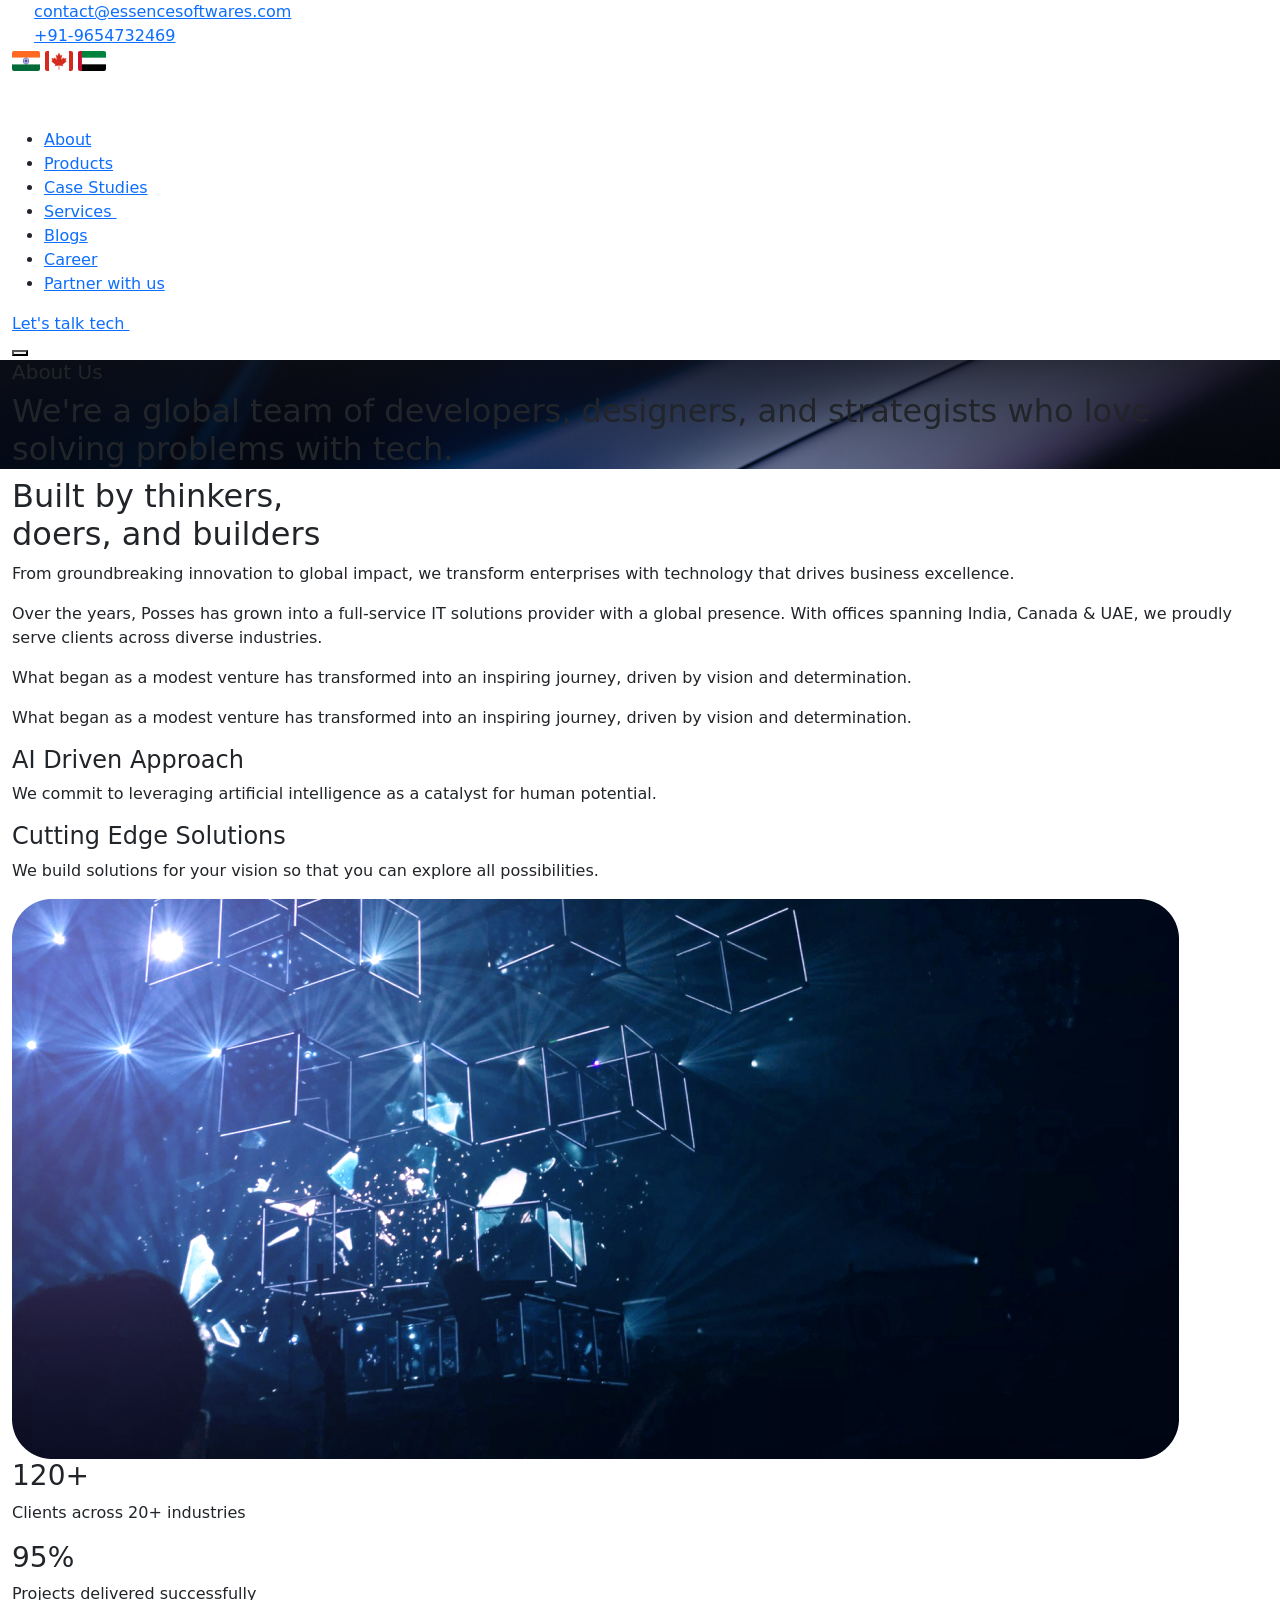
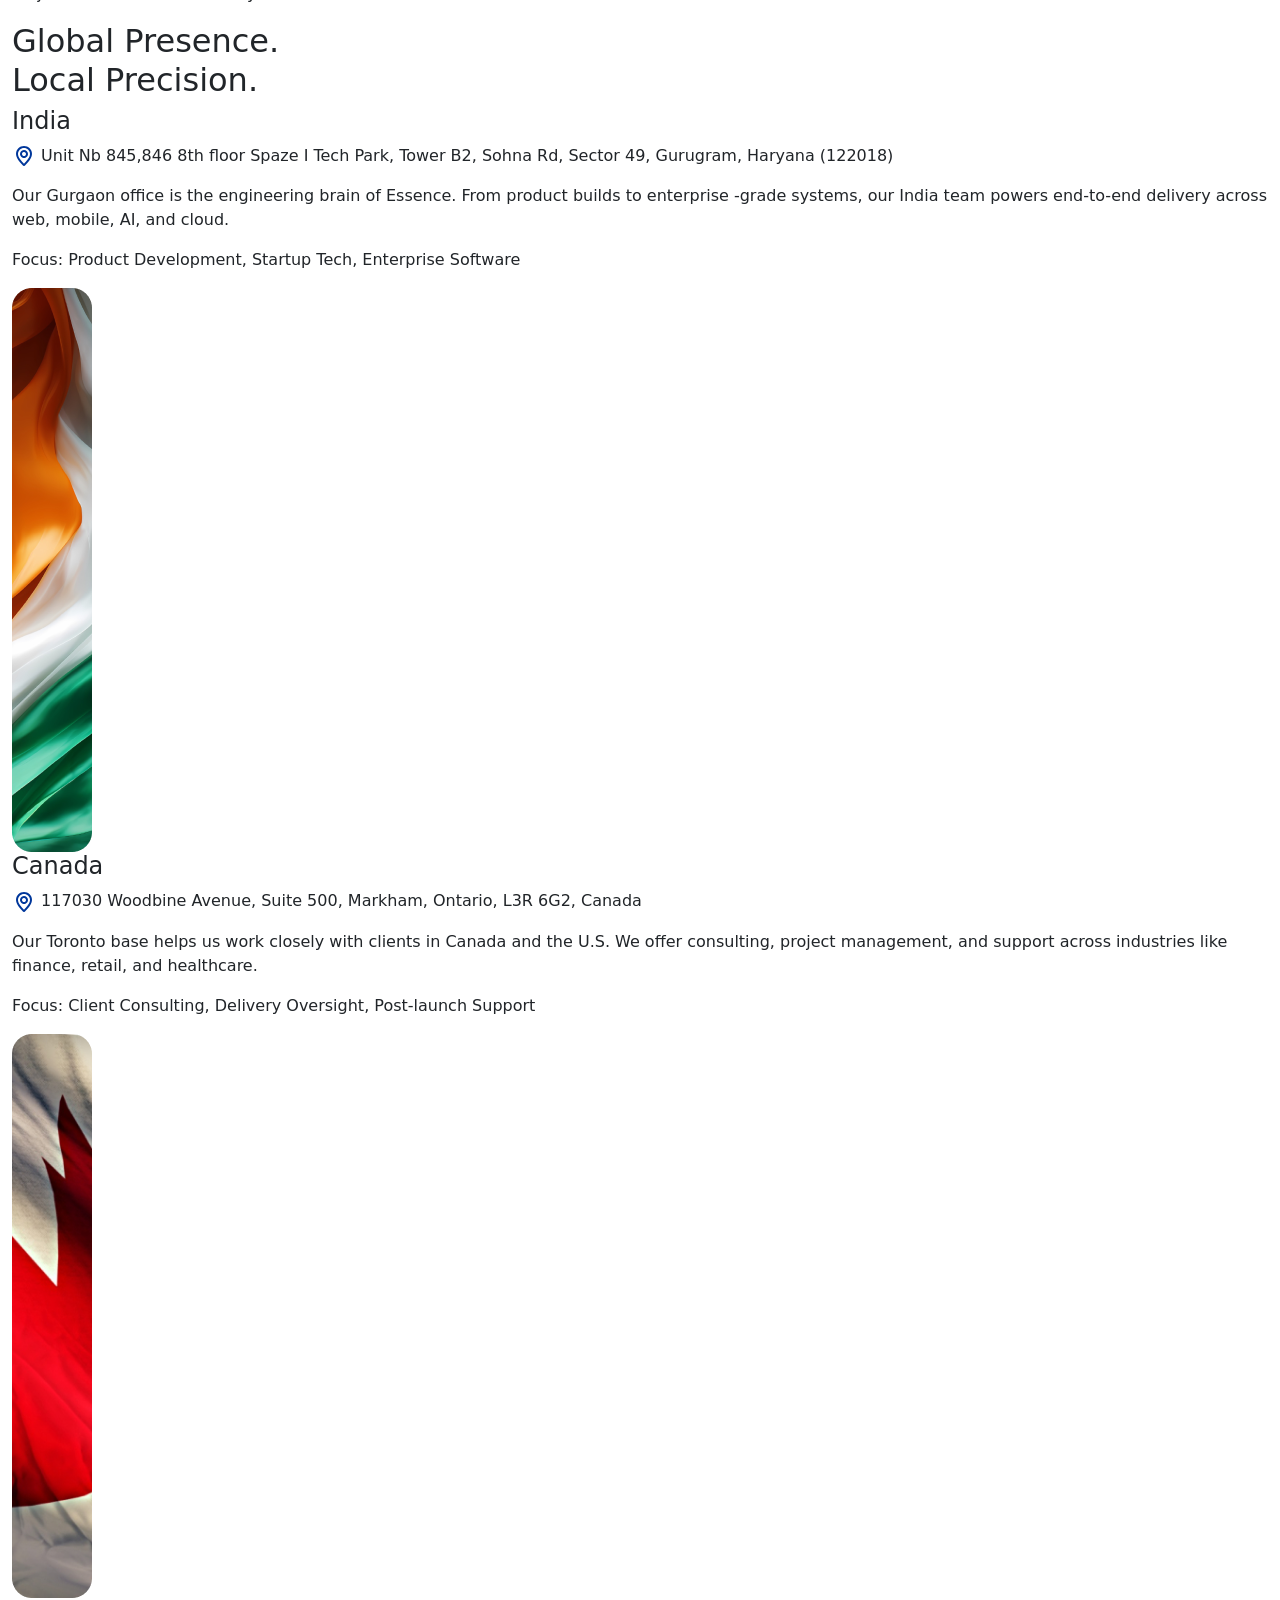
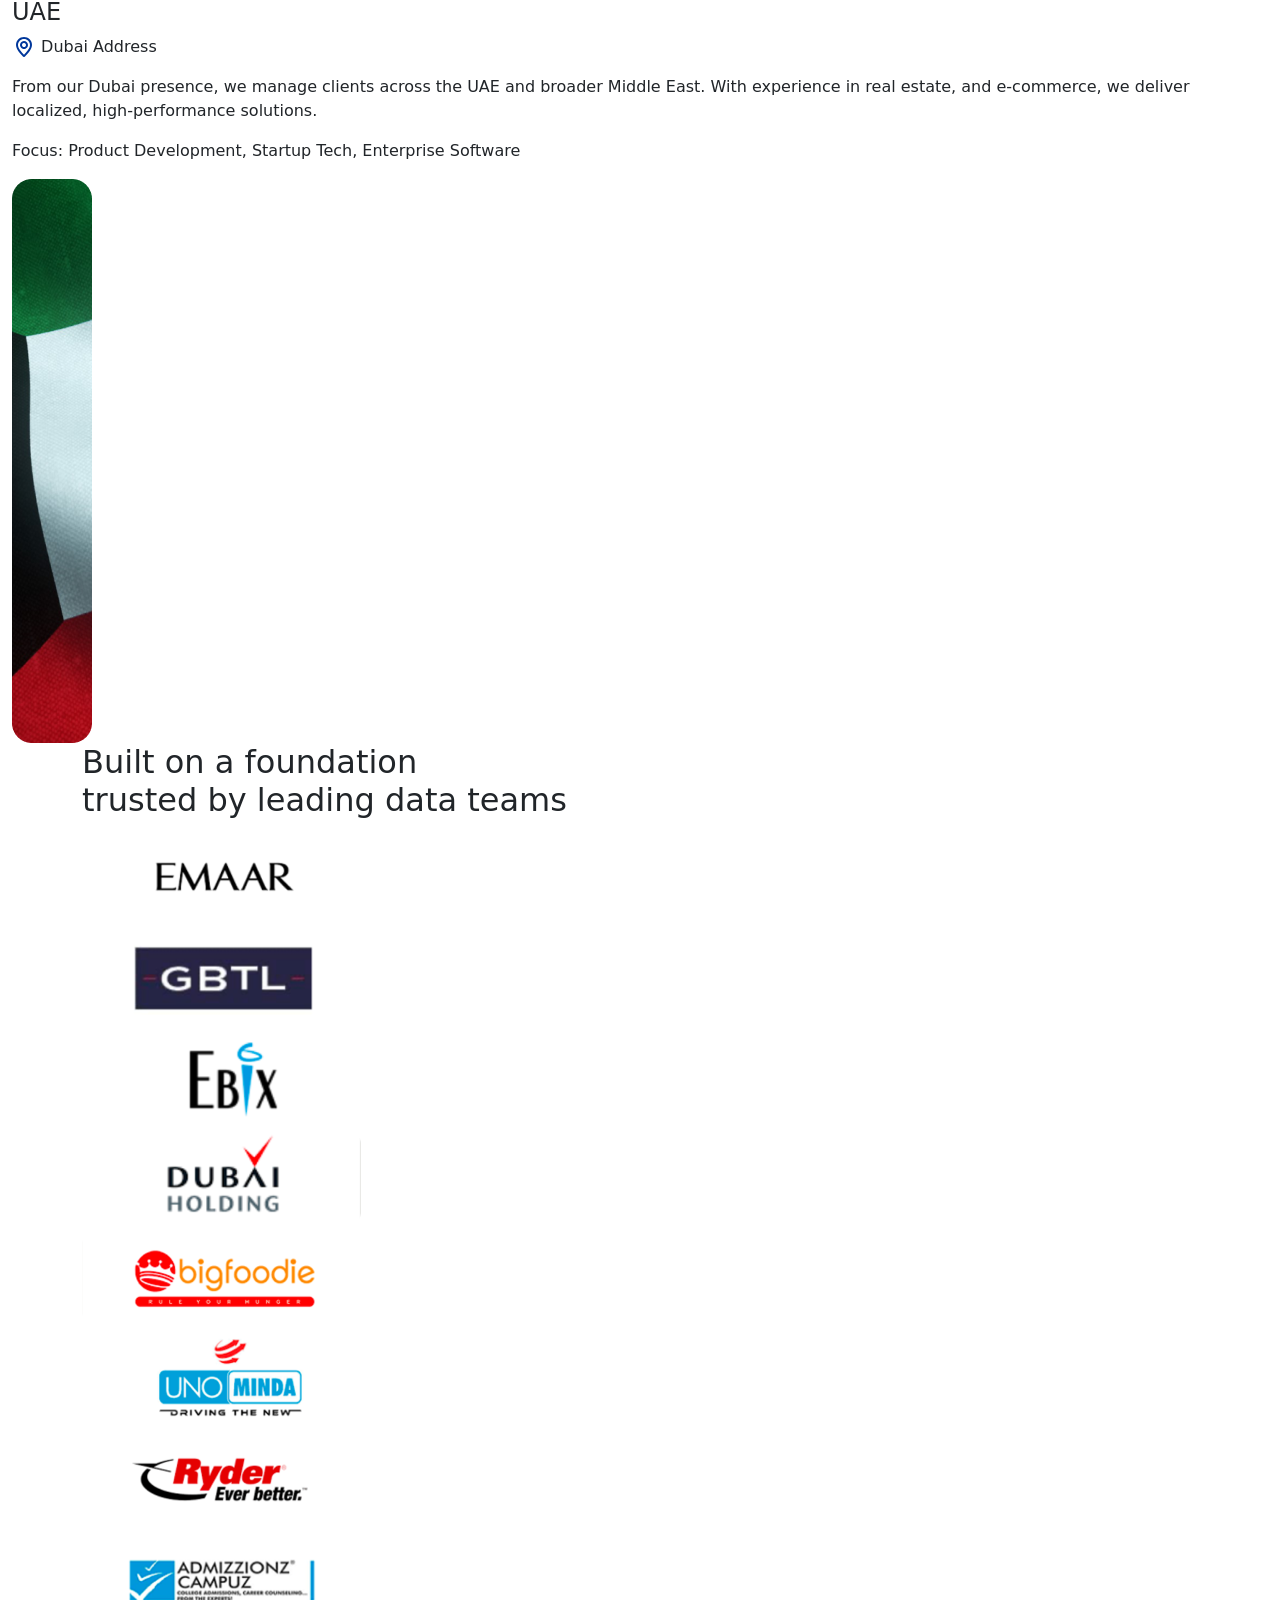
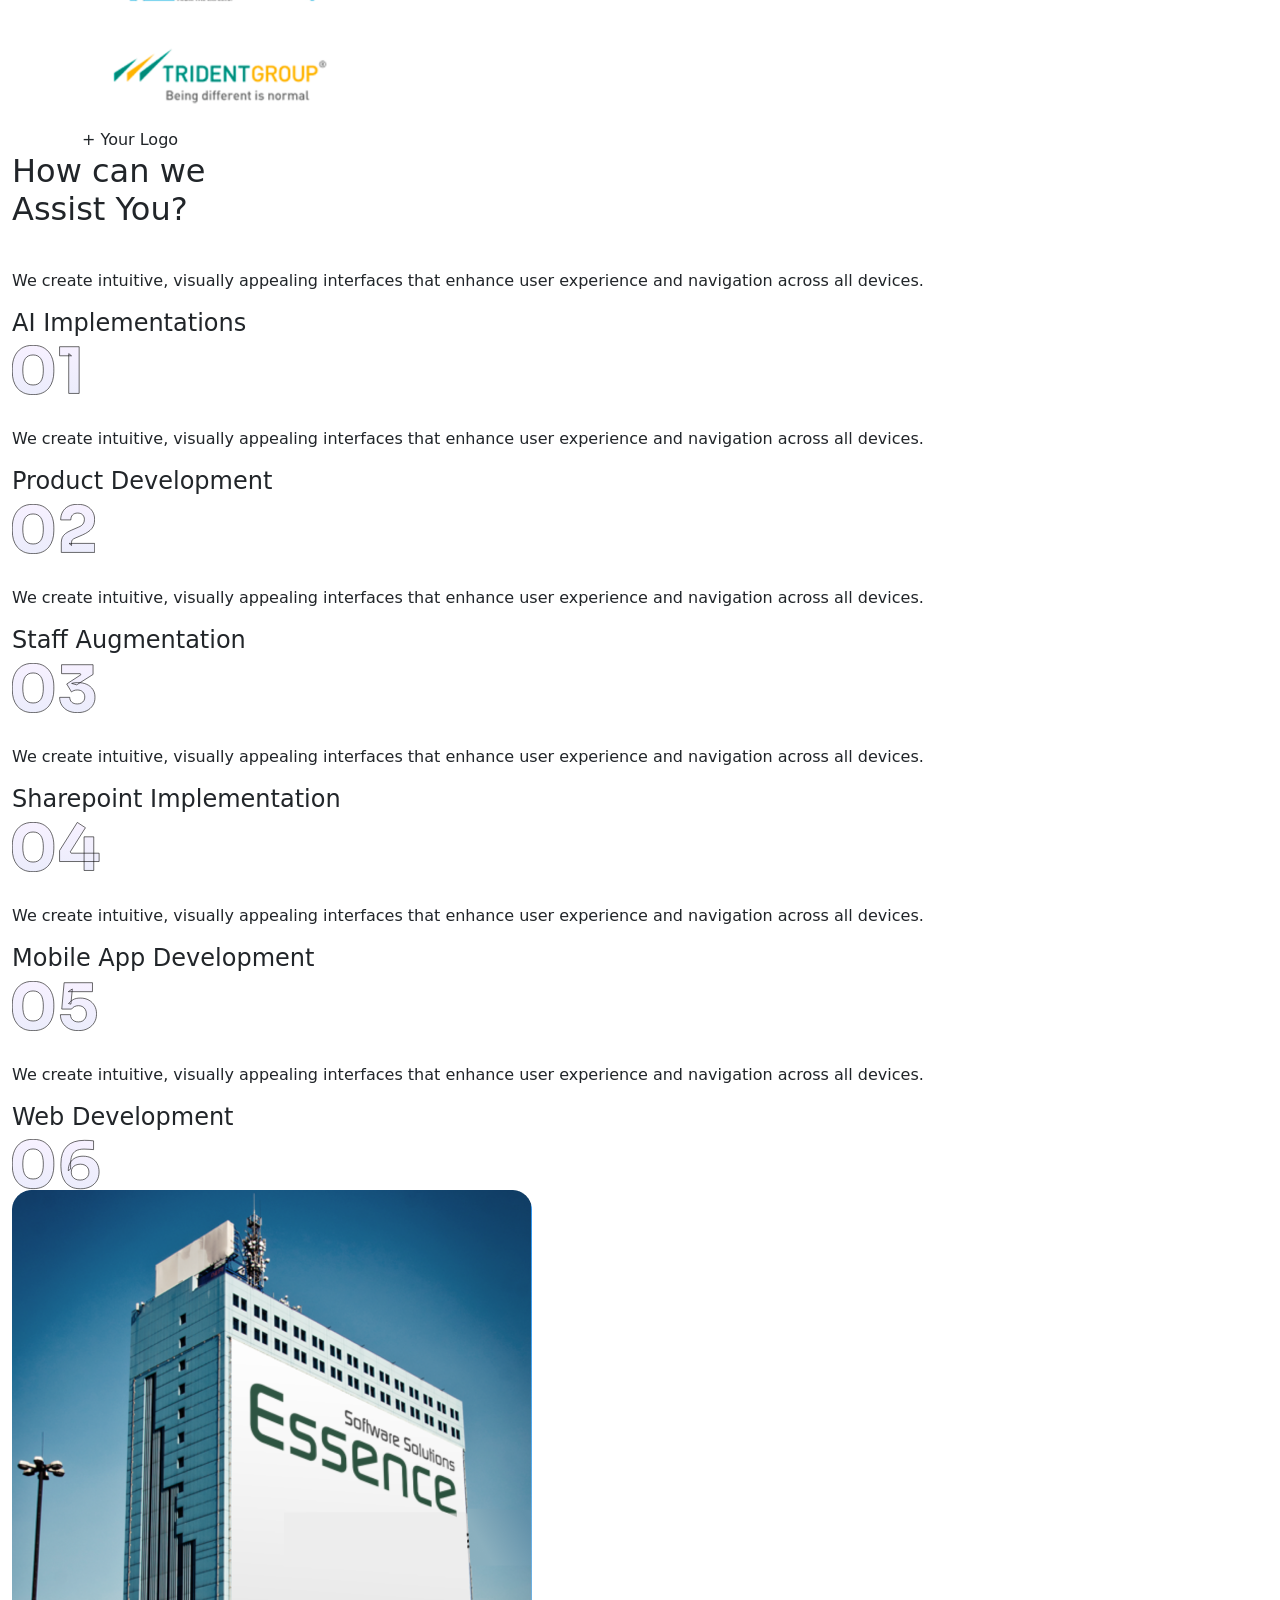
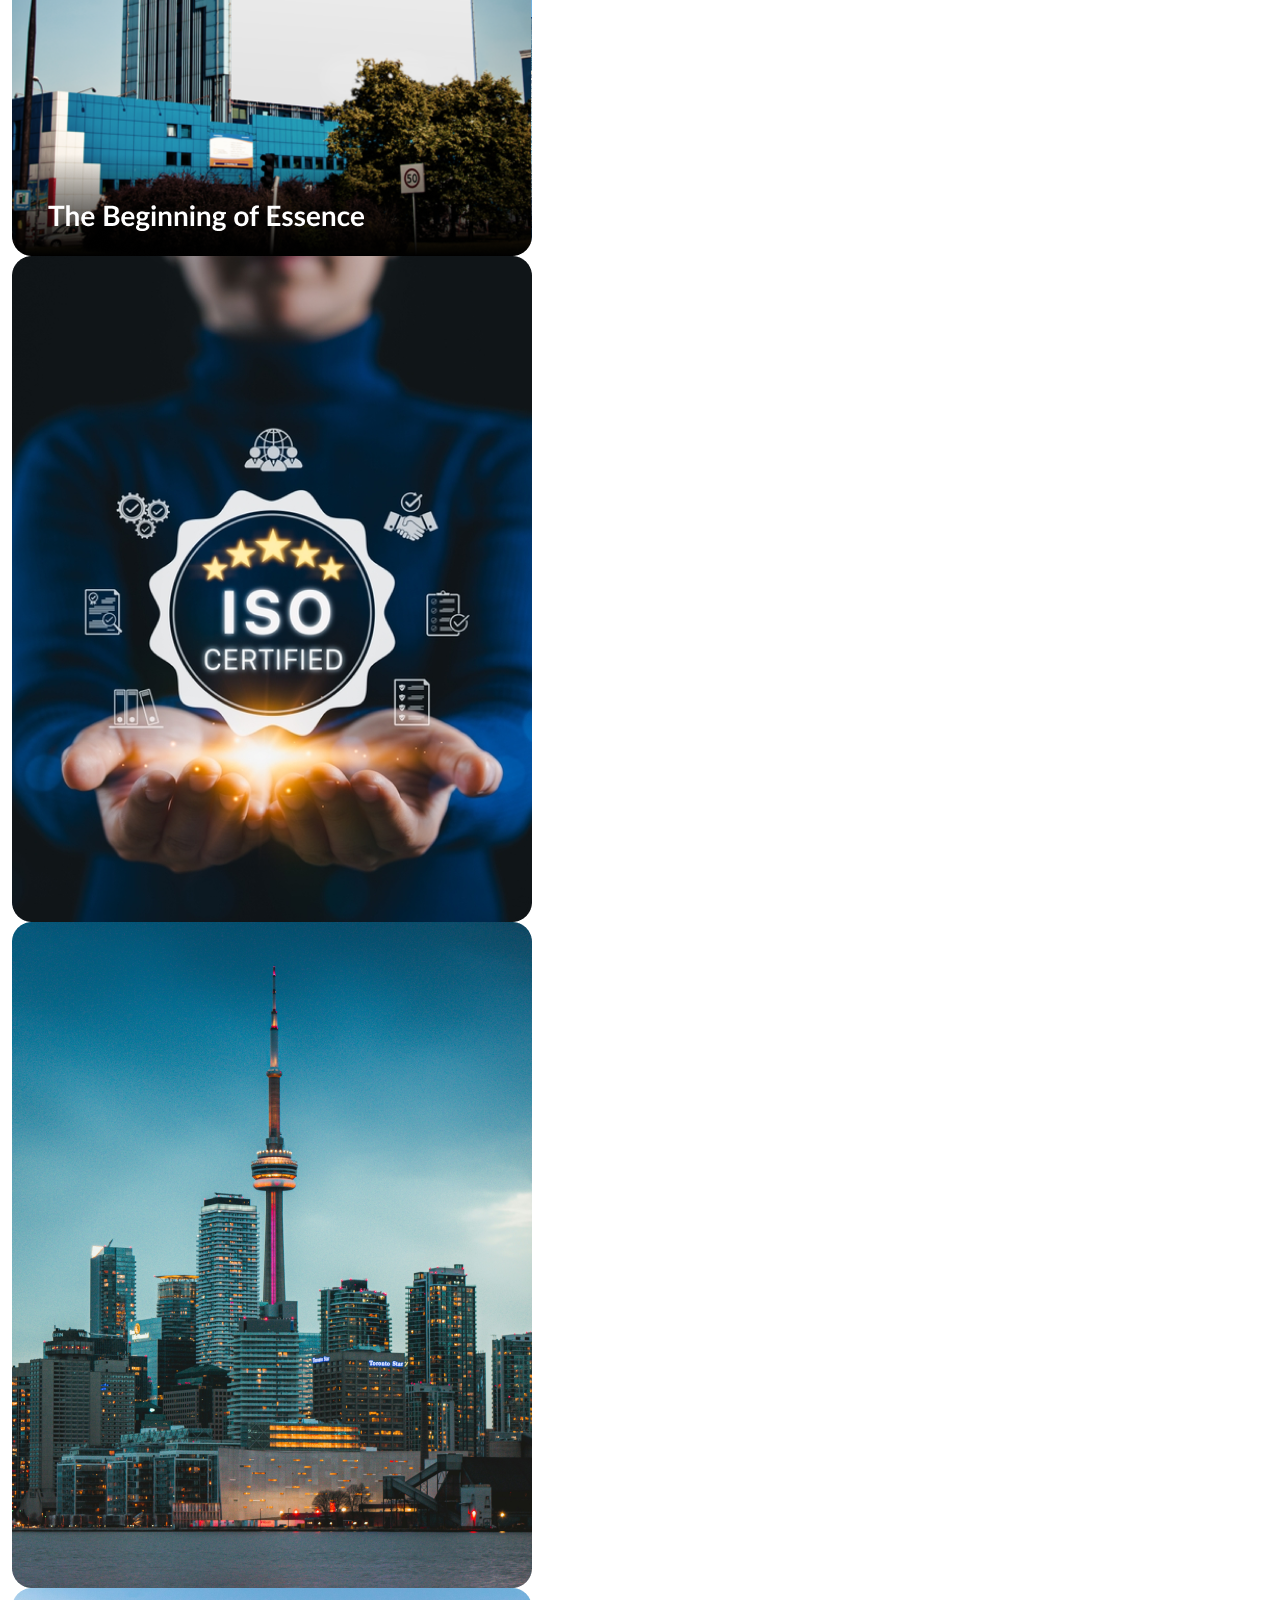
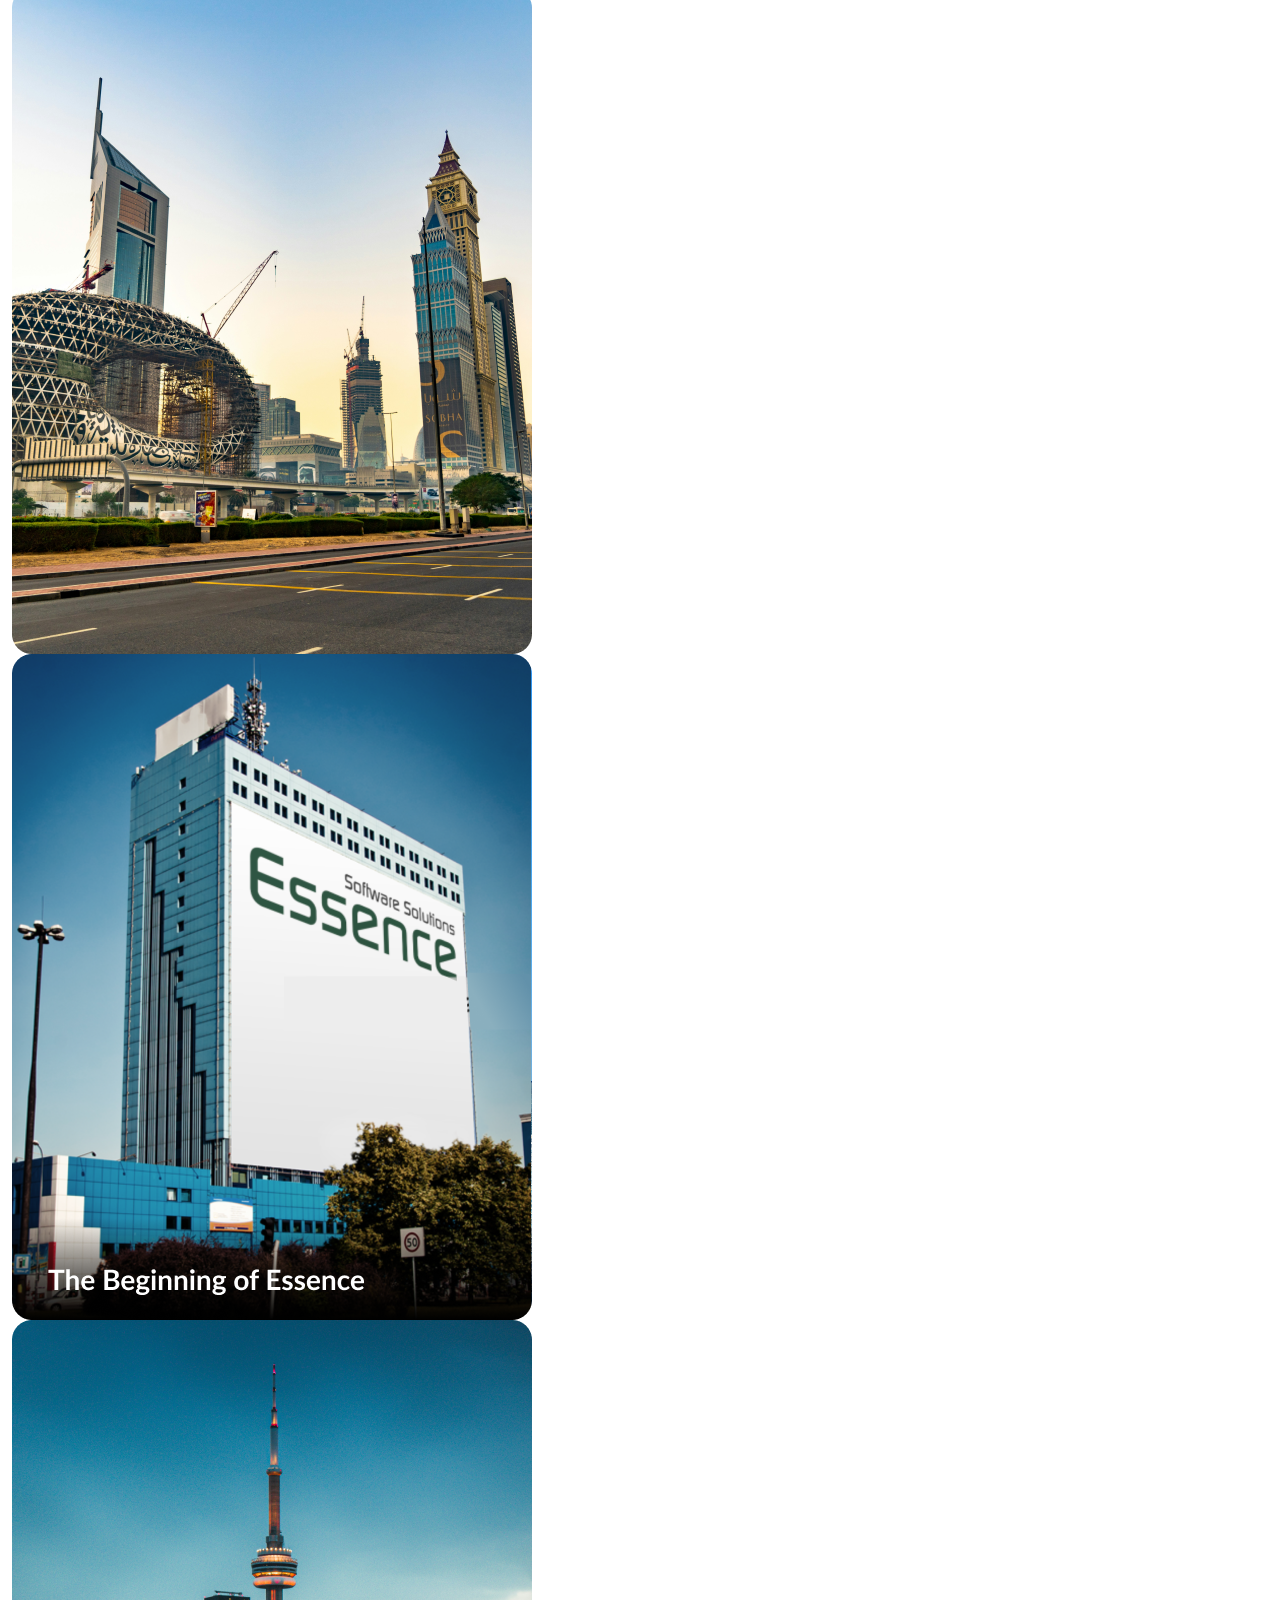
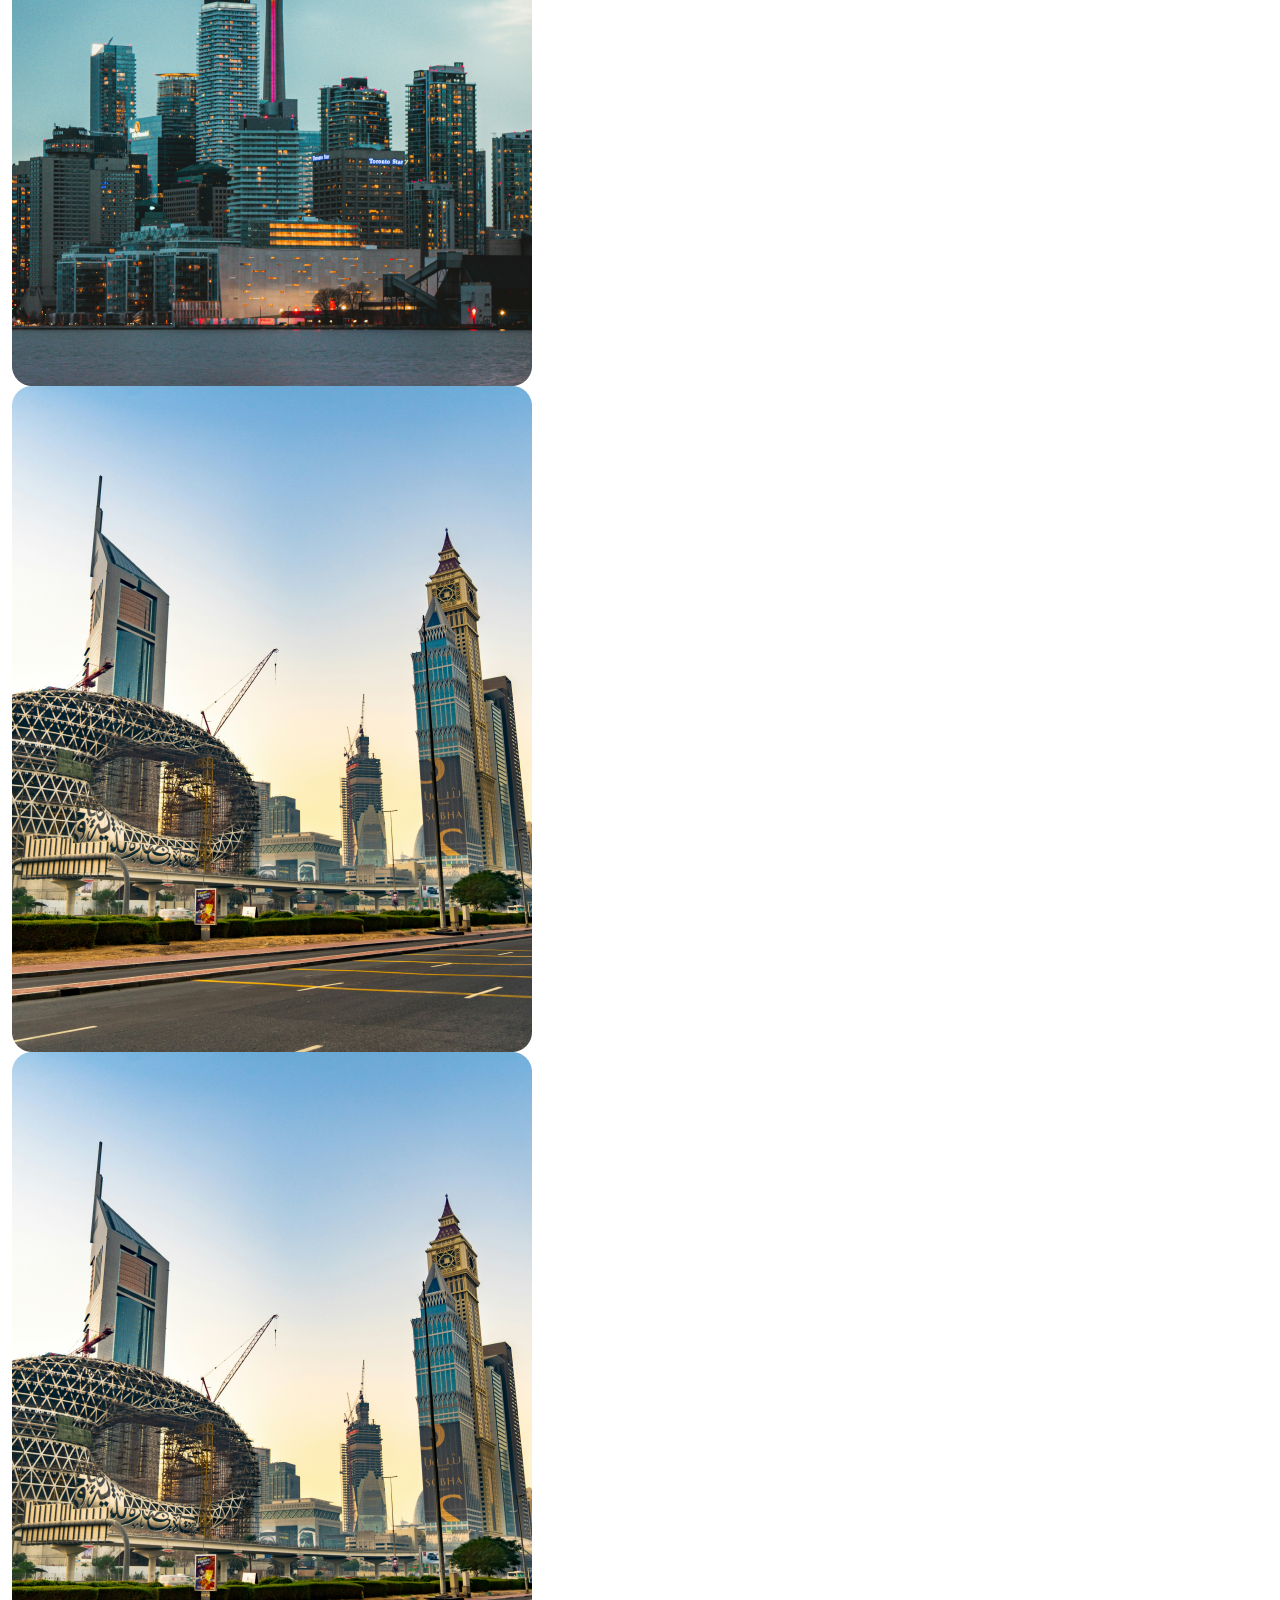
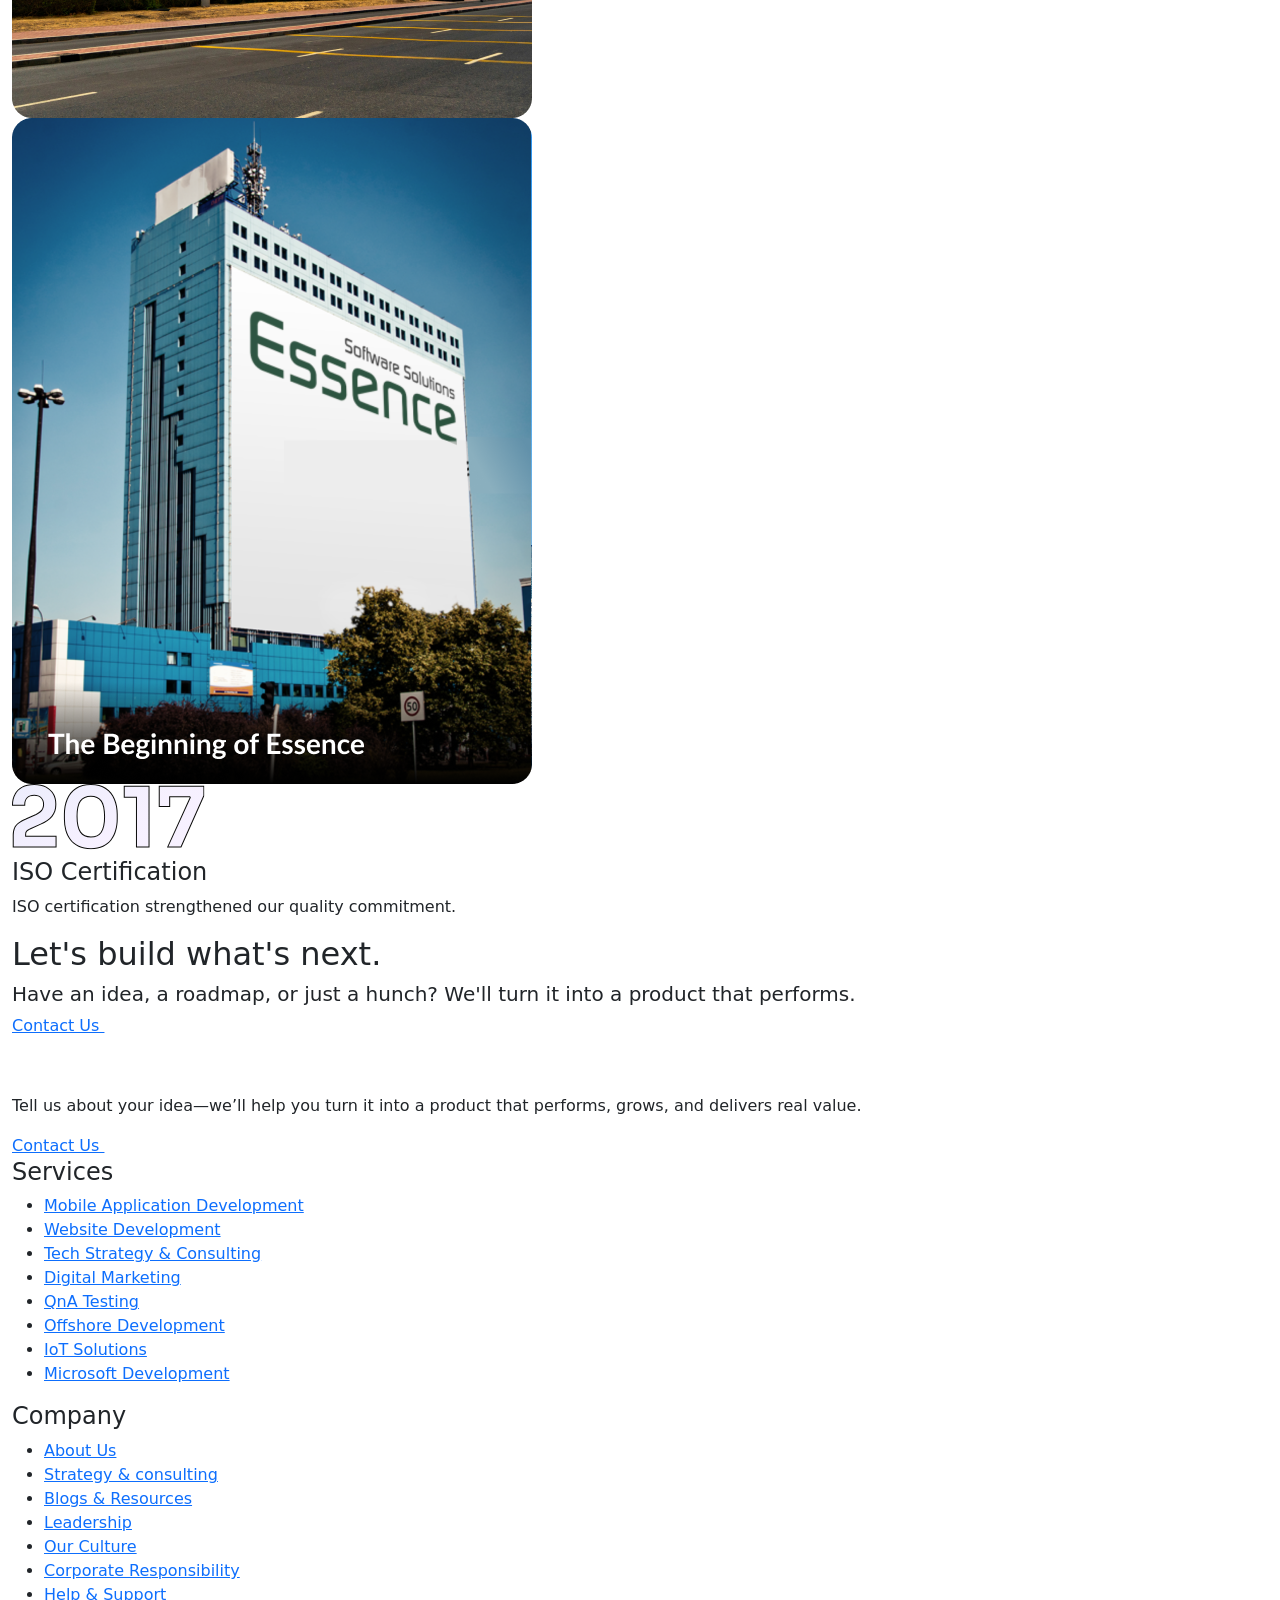
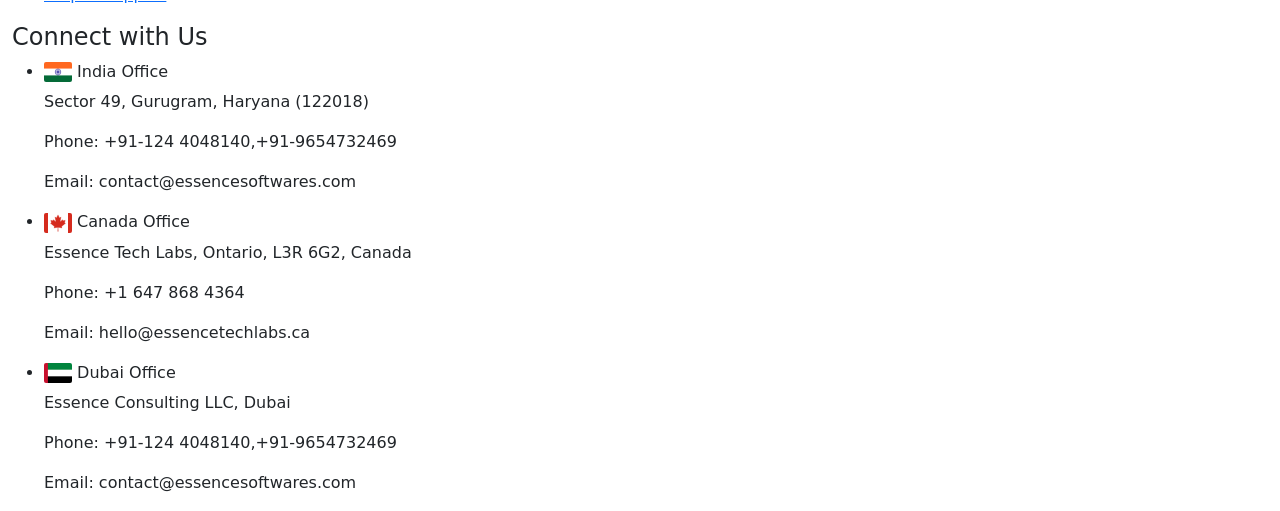
==== commit e35648f5: "button arrow icon converted into svg code" ====
--- a/about-us.html
+++ b/about-us.html
@@ -60,7 +60,9 @@
                         </ul>
                         <div class="header-cta">
                             <a href="#" class="btn-cta">
-                                Let's talk tech <span><img src="./assets/images/icons/link.svg" alt=""></span>
+                                Let's talk tech <span><svg width="16" height="16" viewBox="0 0 16 16" fill="none" xmlns="http://www.w3.org/2000/svg">
+                                <path d="M15.7354 0.818055C15.6015 0.49565 15.3453 0.239446 15.0229 0.105555C14.8643 0.0379458 14.694 0.00208471 14.5215 0H1.3271C0.977157 0 0.641551 0.139013 0.394107 0.386457C0.146663 0.6339 0.00765059 0.969506 0.00765059 1.31944C0.00765059 1.66938 0.146663 2.00499 0.394107 2.25243C0.641551 2.49988 0.977157 2.63889 1.3271 2.63889H11.3417L0.390289 13.5771C0.26662 13.6997 0.168461 13.8457 0.101475 14.0065C0.0344883 14.1672 0 14.3397 0 14.5139C0 14.6881 0.0344883 14.8605 0.101475 15.0213C0.168461 15.1821 0.26662 15.328 0.390289 15.4507C0.512949 15.5744 0.658881 15.6725 0.819667 15.7395C0.980454 15.8065 1.15291 15.841 1.3271 15.841C1.50128 15.841 1.67374 15.8065 1.83452 15.7395C1.99531 15.6725 2.14124 15.5744 2.2639 15.4507L13.2021 4.49931V14.5139C13.2021 14.8638 13.3411 15.1994 13.5885 15.4469C13.836 15.6943 14.1716 15.8333 14.5215 15.8333C14.8715 15.8333 15.2071 15.6943 15.4545 15.4469C15.702 15.1994 15.841 14.8638 15.841 14.5139V1.31944C15.8389 1.14702 15.803 0.976682 15.7354 0.818055Z"/>
+                                </svg></span>
                             </a>
                         </div>
                     </nav>
@@ -494,7 +496,9 @@
             <div class="darkCtaInner">
                 <h2>Let's build what's next.</h2>
                 <h5>Have an idea, a roadmap, or just a hunch? We'll turn it into a product that performs.</h5>
-                <a href="#">Contact Us <span><img src="./assets/images/icons/link.svg" alt=""></span></a>
+                <a href="#">Contact Us <span><svg width="16" height="16" viewBox="0 0 16 16" fill="none" xmlns="http://www.w3.org/2000/svg">
+                    <path d="M15.7354 0.818055C15.6015 0.49565 15.3453 0.239446 15.0229 0.105555C14.8643 0.0379458 14.694 0.00208471 14.5215 0H1.3271C0.977157 0 0.641551 0.139013 0.394107 0.386457C0.146663 0.6339 0.00765059 0.969506 0.00765059 1.31944C0.00765059 1.66938 0.146663 2.00499 0.394107 2.25243C0.641551 2.49988 0.977157 2.63889 1.3271 2.63889H11.3417L0.390289 13.5771C0.26662 13.6997 0.168461 13.8457 0.101475 14.0065C0.0344883 14.1672 0 14.3397 0 14.5139C0 14.6881 0.0344883 14.8605 0.101475 15.0213C0.168461 15.1821 0.26662 15.328 0.390289 15.4507C0.512949 15.5744 0.658881 15.6725 0.819667 15.7395C0.980454 15.8065 1.15291 15.841 1.3271 15.841C1.50128 15.841 1.67374 15.8065 1.83452 15.7395C1.99531 15.6725 2.14124 15.5744 2.2639 15.4507L13.2021 4.49931V14.5139C13.2021 14.8638 13.3411 15.1994 13.5885 15.4469C13.836 15.6943 14.1716 15.8333 14.5215 15.8333C14.8715 15.8333 15.2071 15.6943 15.4545 15.4469C15.702 15.1994 15.841 14.8638 15.841 14.5139V1.31944C15.8389 1.14702 15.803 0.976682 15.7354 0.818055Z"/>
+                    </svg></span></a>
             </div>
         </div>
     </section>
@@ -509,7 +513,9 @@
                     <p>
                         Tell us about your idea—we’ll help you turn it into a product that performs, grows, and delivers real value.
                     </p>
-                    <a href="#">Contact Us <span><img src="./assets/images/icons/link.svg" alt=""></span></a>
+                    <a href="#">Contact Us <span><svg width="16" height="16" viewBox="0 0 16 16" fill="none" xmlns="http://www.w3.org/2000/svg">
+                    <path d="M15.7354 0.818055C15.6015 0.49565 15.3453 0.239446 15.0229 0.105555C14.8643 0.0379458 14.694 0.00208471 14.5215 0H1.3271C0.977157 0 0.641551 0.139013 0.394107 0.386457C0.146663 0.6339 0.00765059 0.969506 0.00765059 1.31944C0.00765059 1.66938 0.146663 2.00499 0.394107 2.25243C0.641551 2.49988 0.977157 2.63889 1.3271 2.63889H11.3417L0.390289 13.5771C0.26662 13.6997 0.168461 13.8457 0.101475 14.0065C0.0344883 14.1672 0 14.3397 0 14.5139C0 14.6881 0.0344883 14.8605 0.101475 15.0213C0.168461 15.1821 0.26662 15.328 0.390289 15.4507C0.512949 15.5744 0.658881 15.6725 0.819667 15.7395C0.980454 15.8065 1.15291 15.841 1.3271 15.841C1.50128 15.841 1.67374 15.8065 1.83452 15.7395C1.99531 15.6725 2.14124 15.5744 2.2639 15.4507L13.2021 4.49931V14.5139C13.2021 14.8638 13.3411 15.1994 13.5885 15.4469C13.836 15.6943 14.1716 15.8333 14.5215 15.8333C14.8715 15.8333 15.2071 15.6943 15.4545 15.4469C15.702 15.1994 15.841 14.8638 15.841 14.5139V1.31944C15.8389 1.14702 15.803 0.976682 15.7354 0.818055Z"/>
+                    </svg></span></a>
                 </div>
 
                 <div class="footer-col">
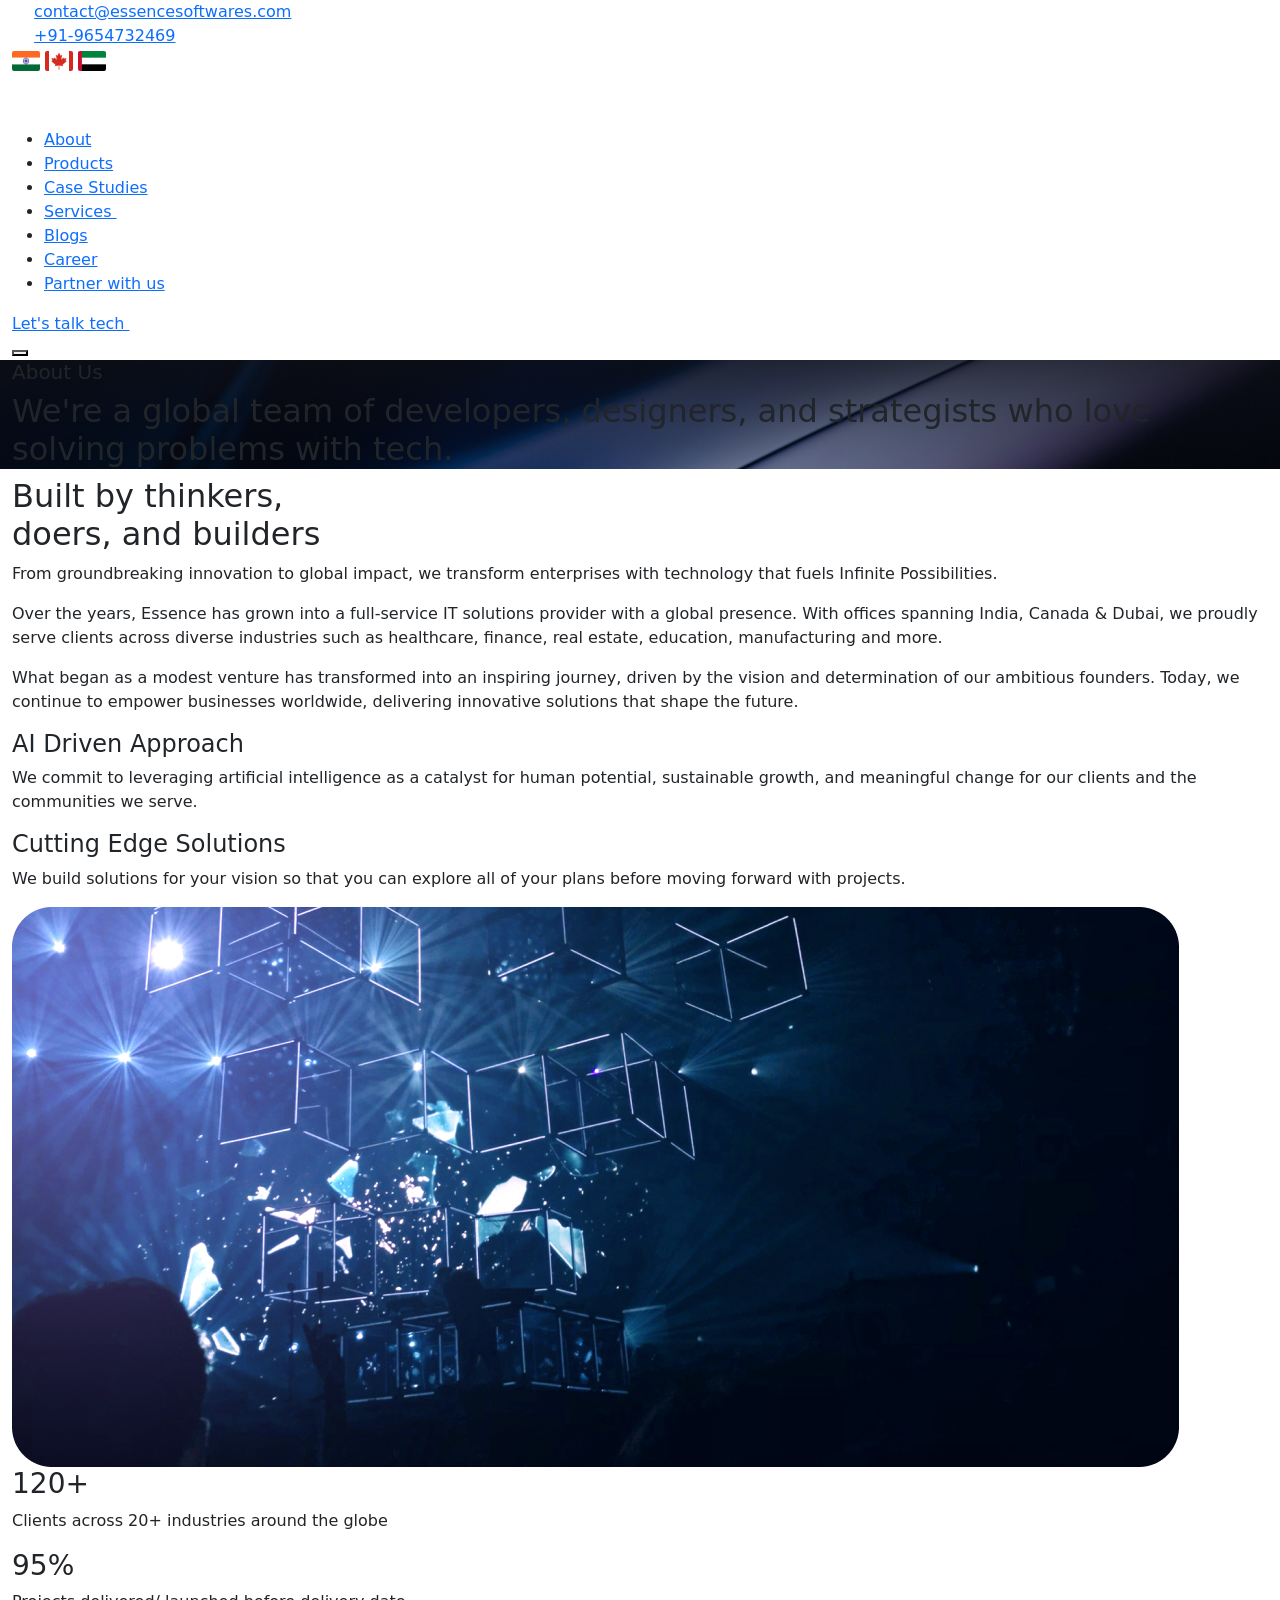
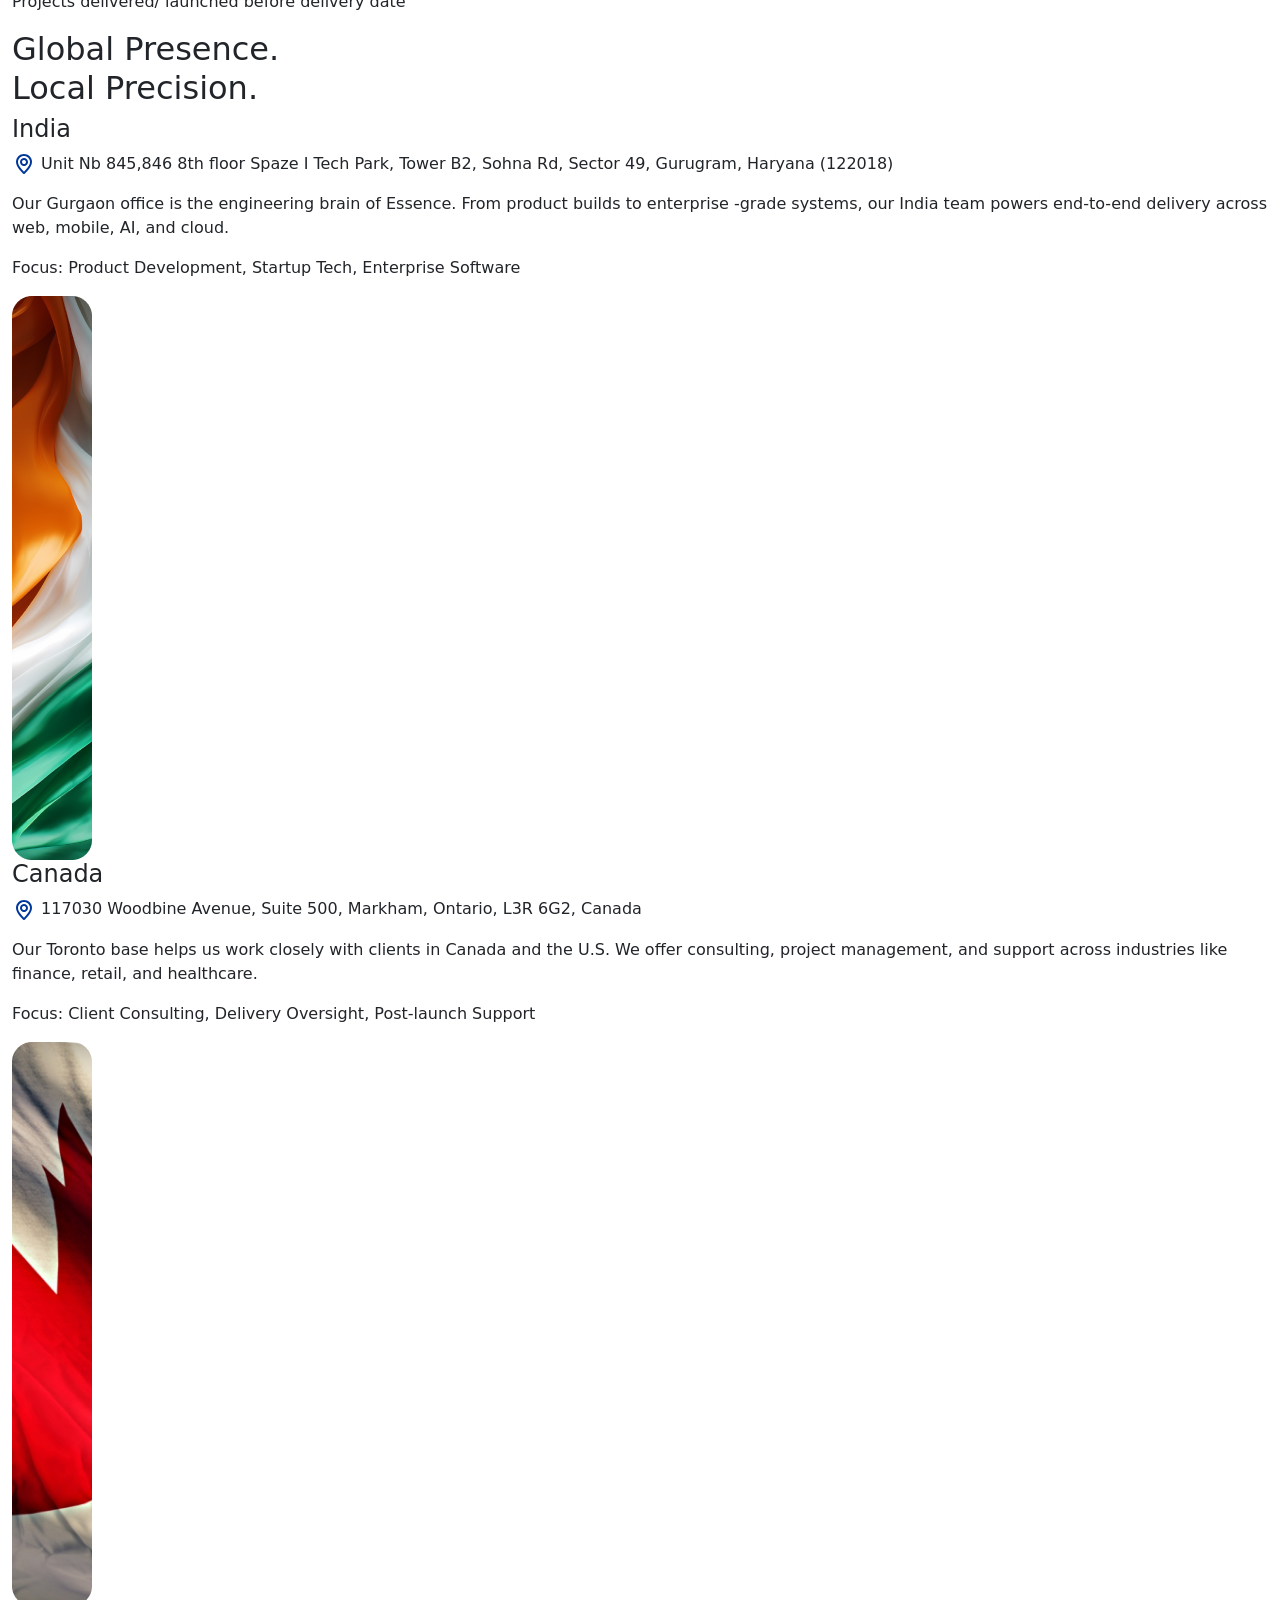
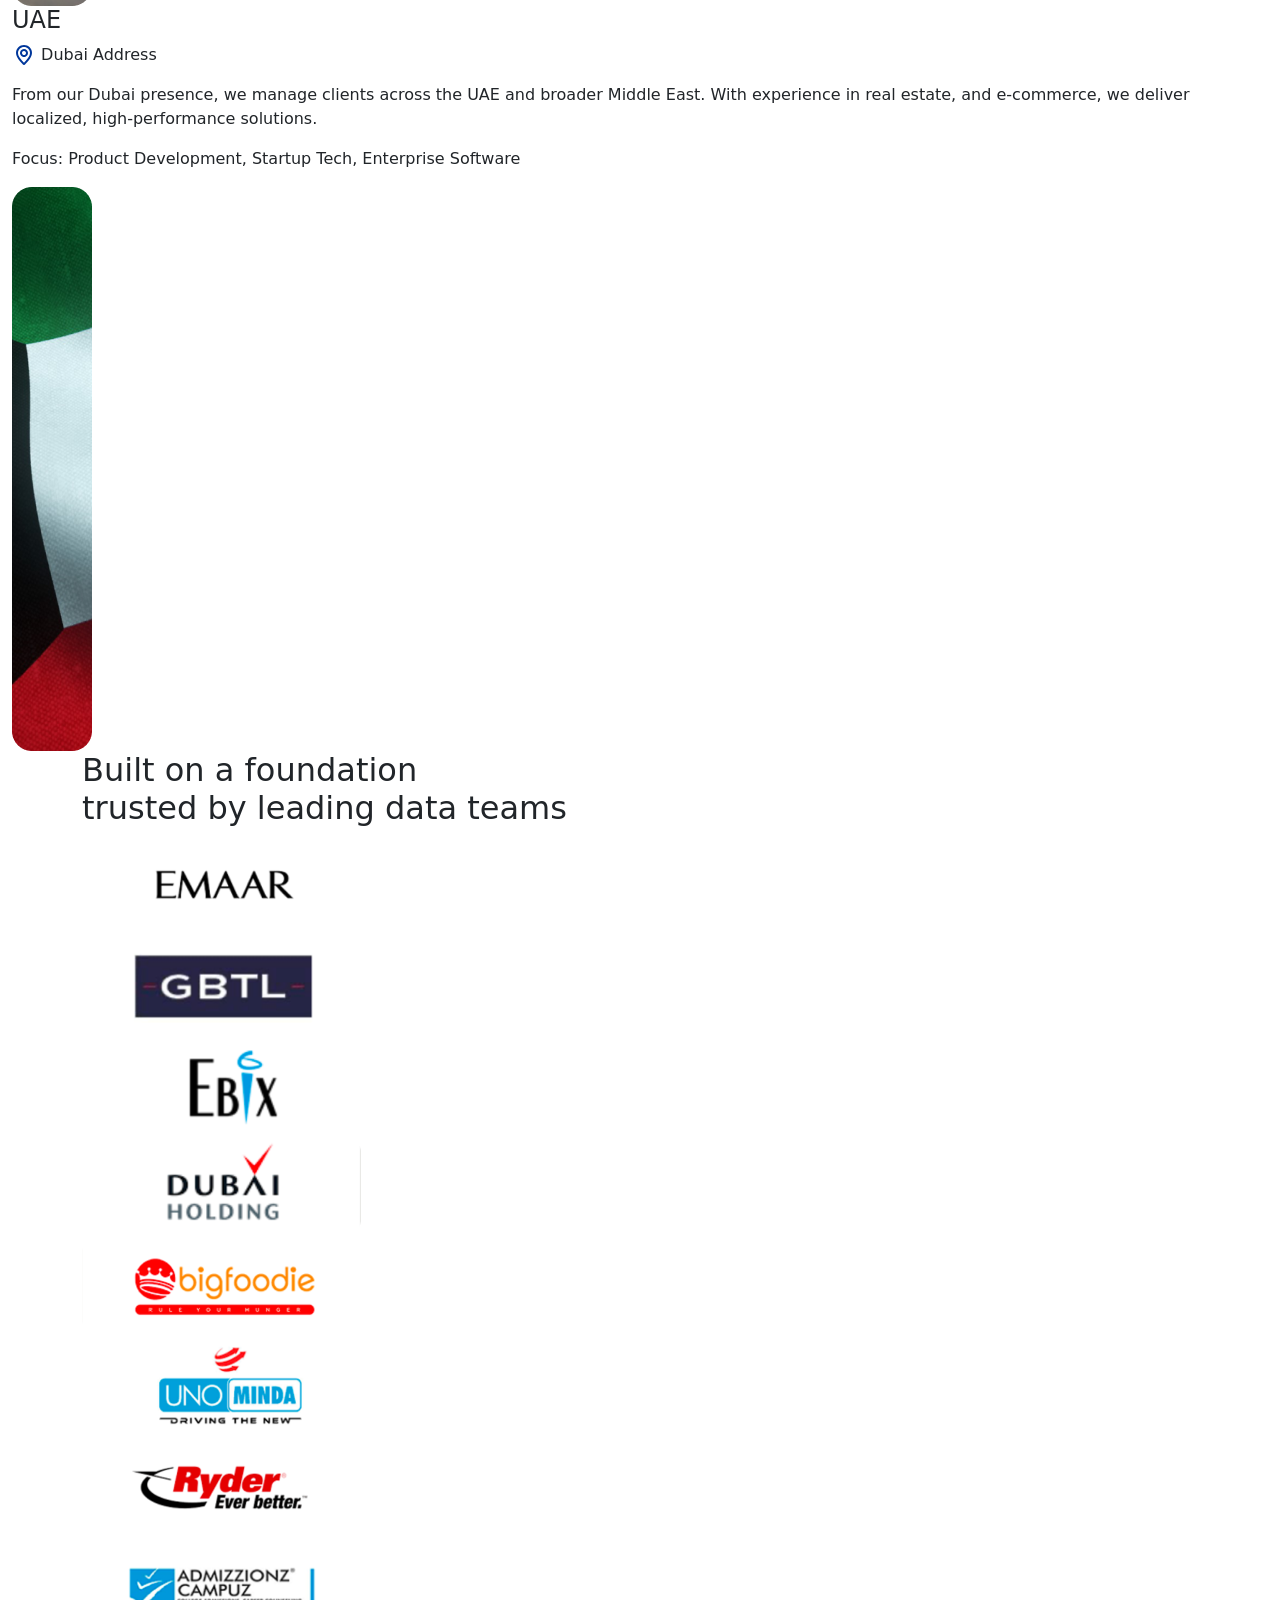
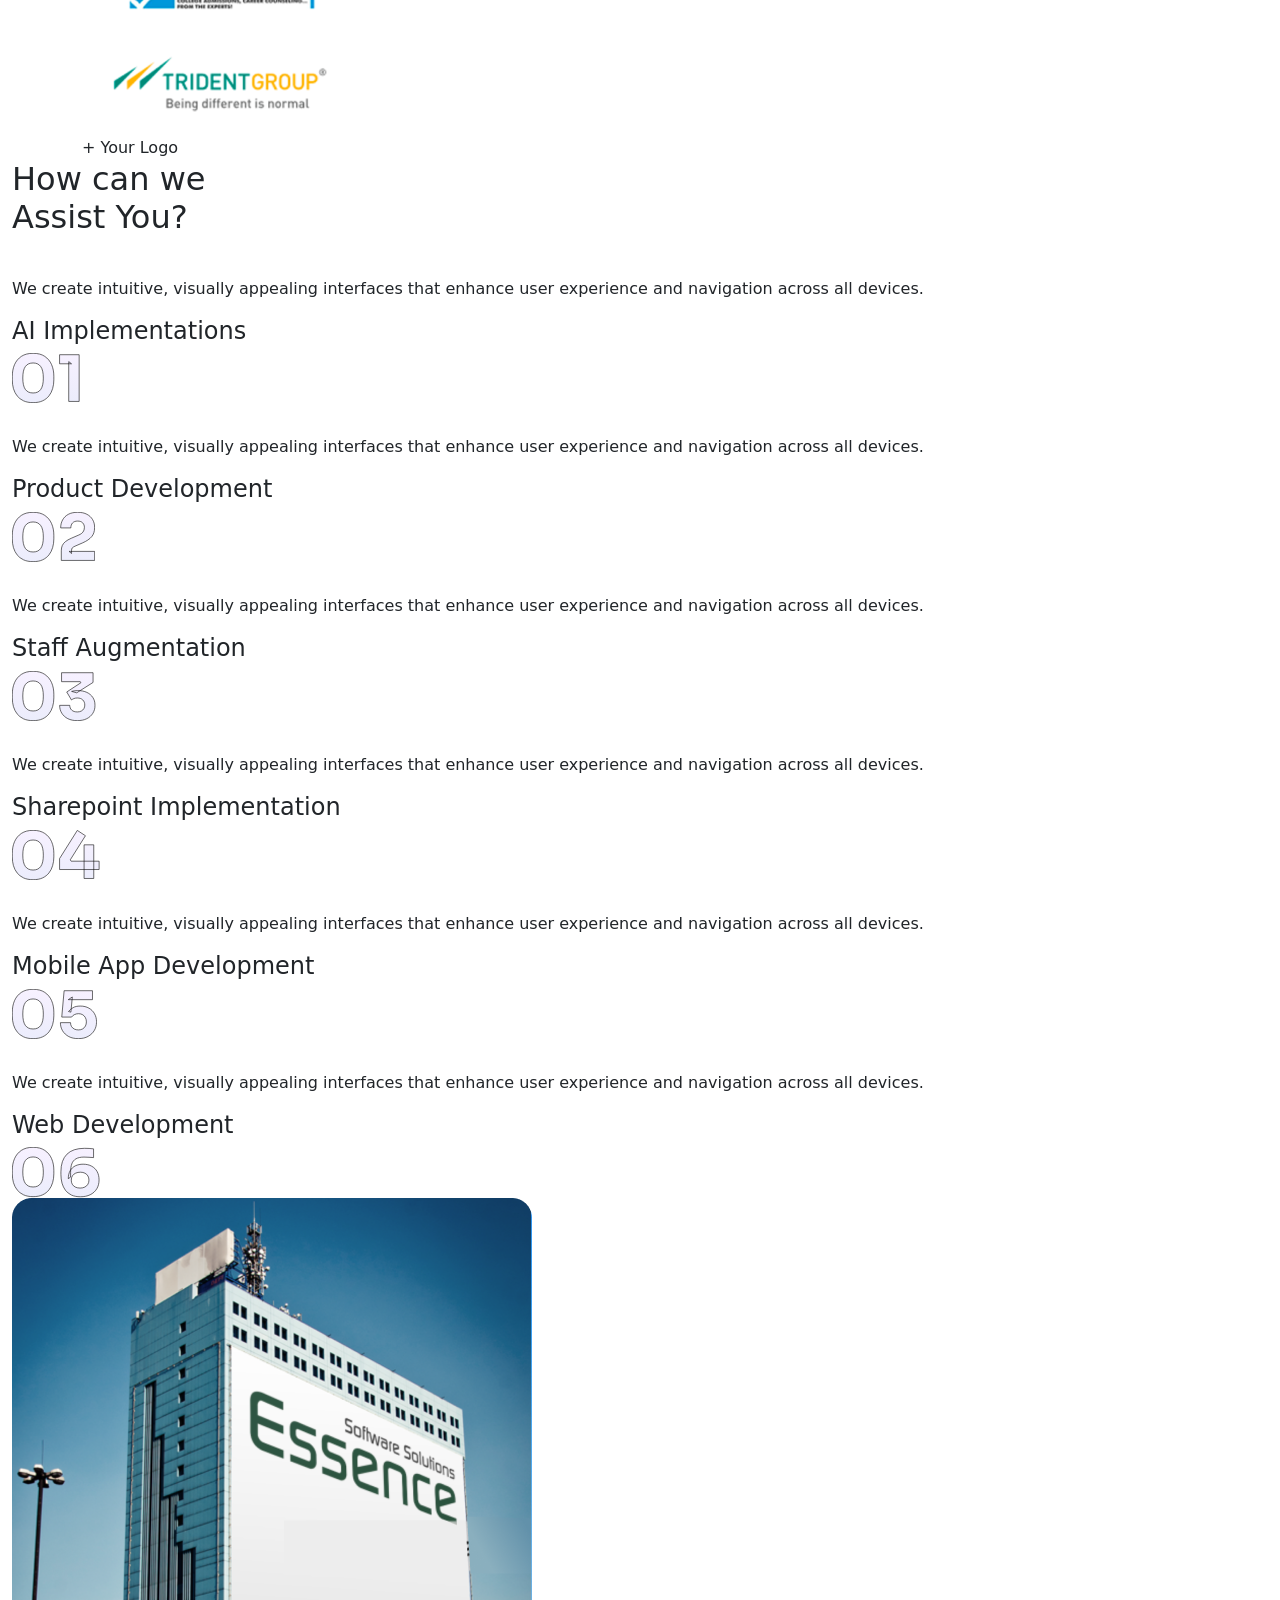
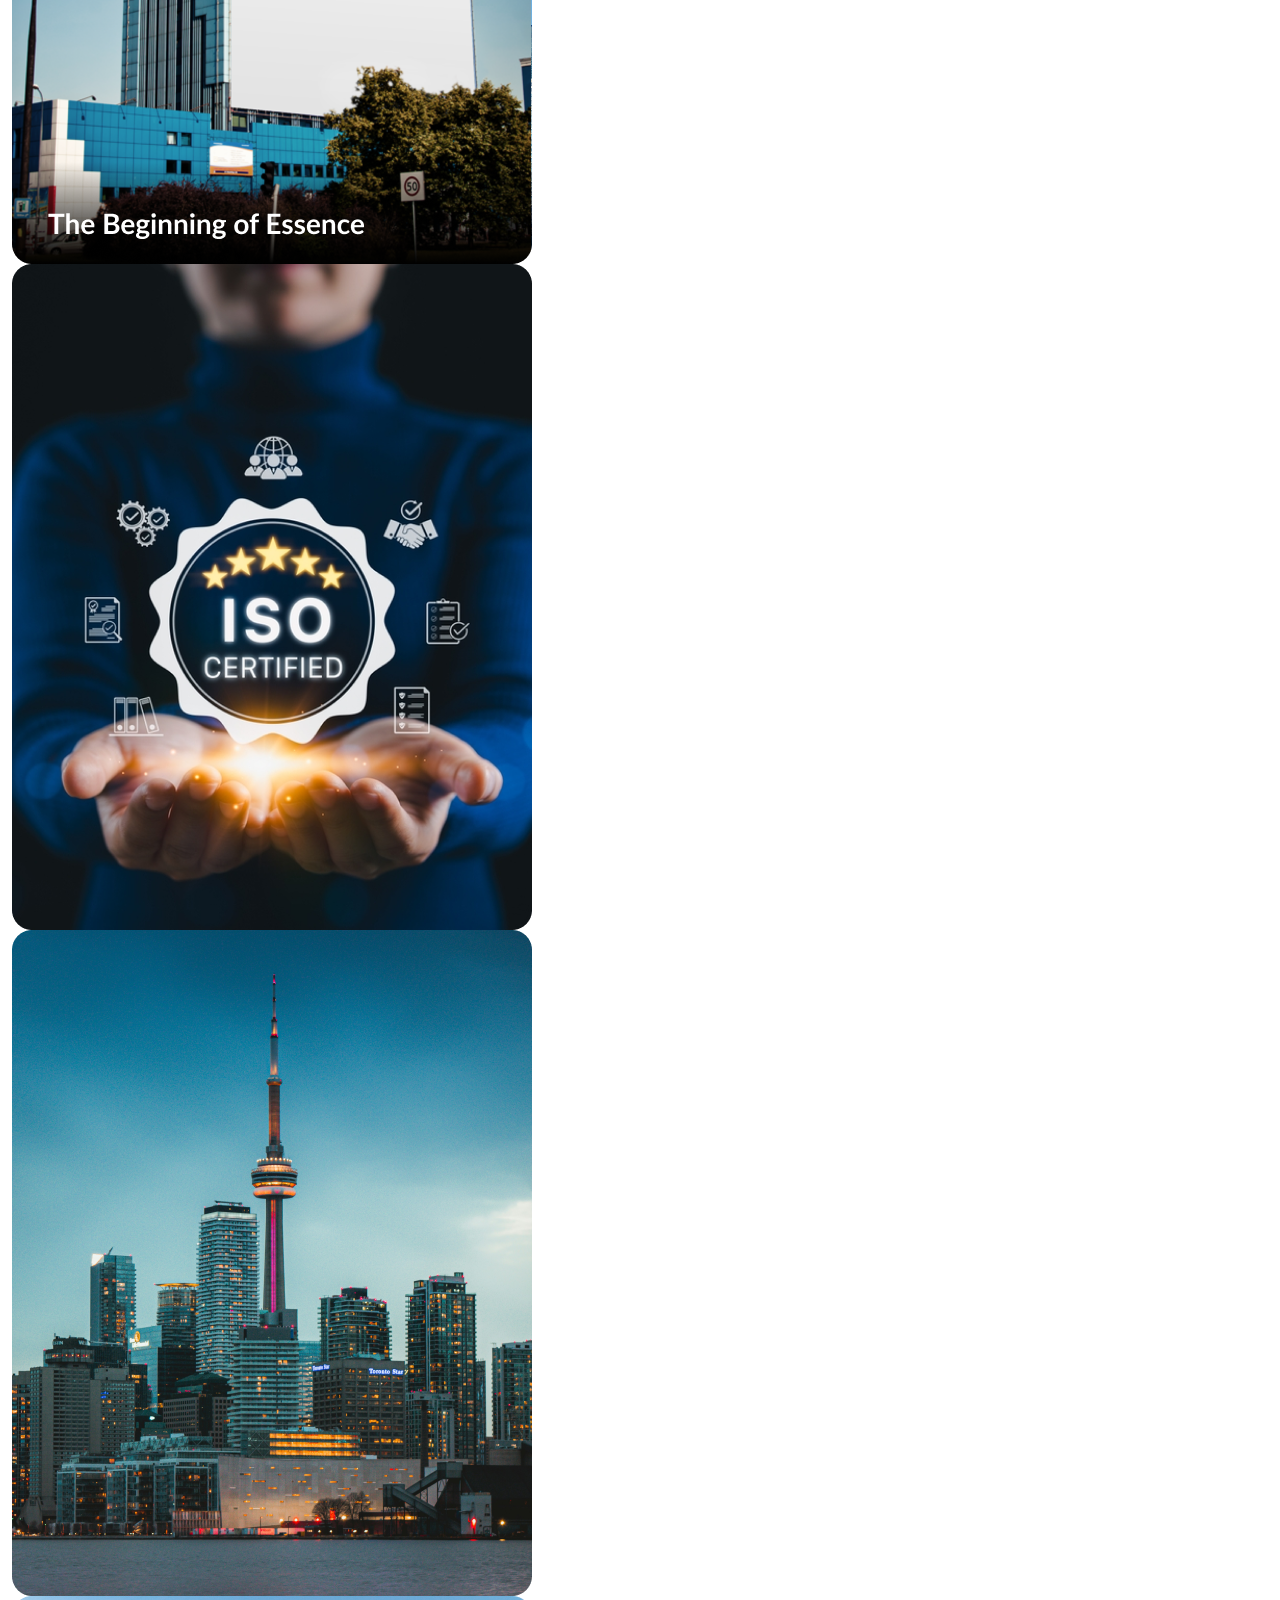
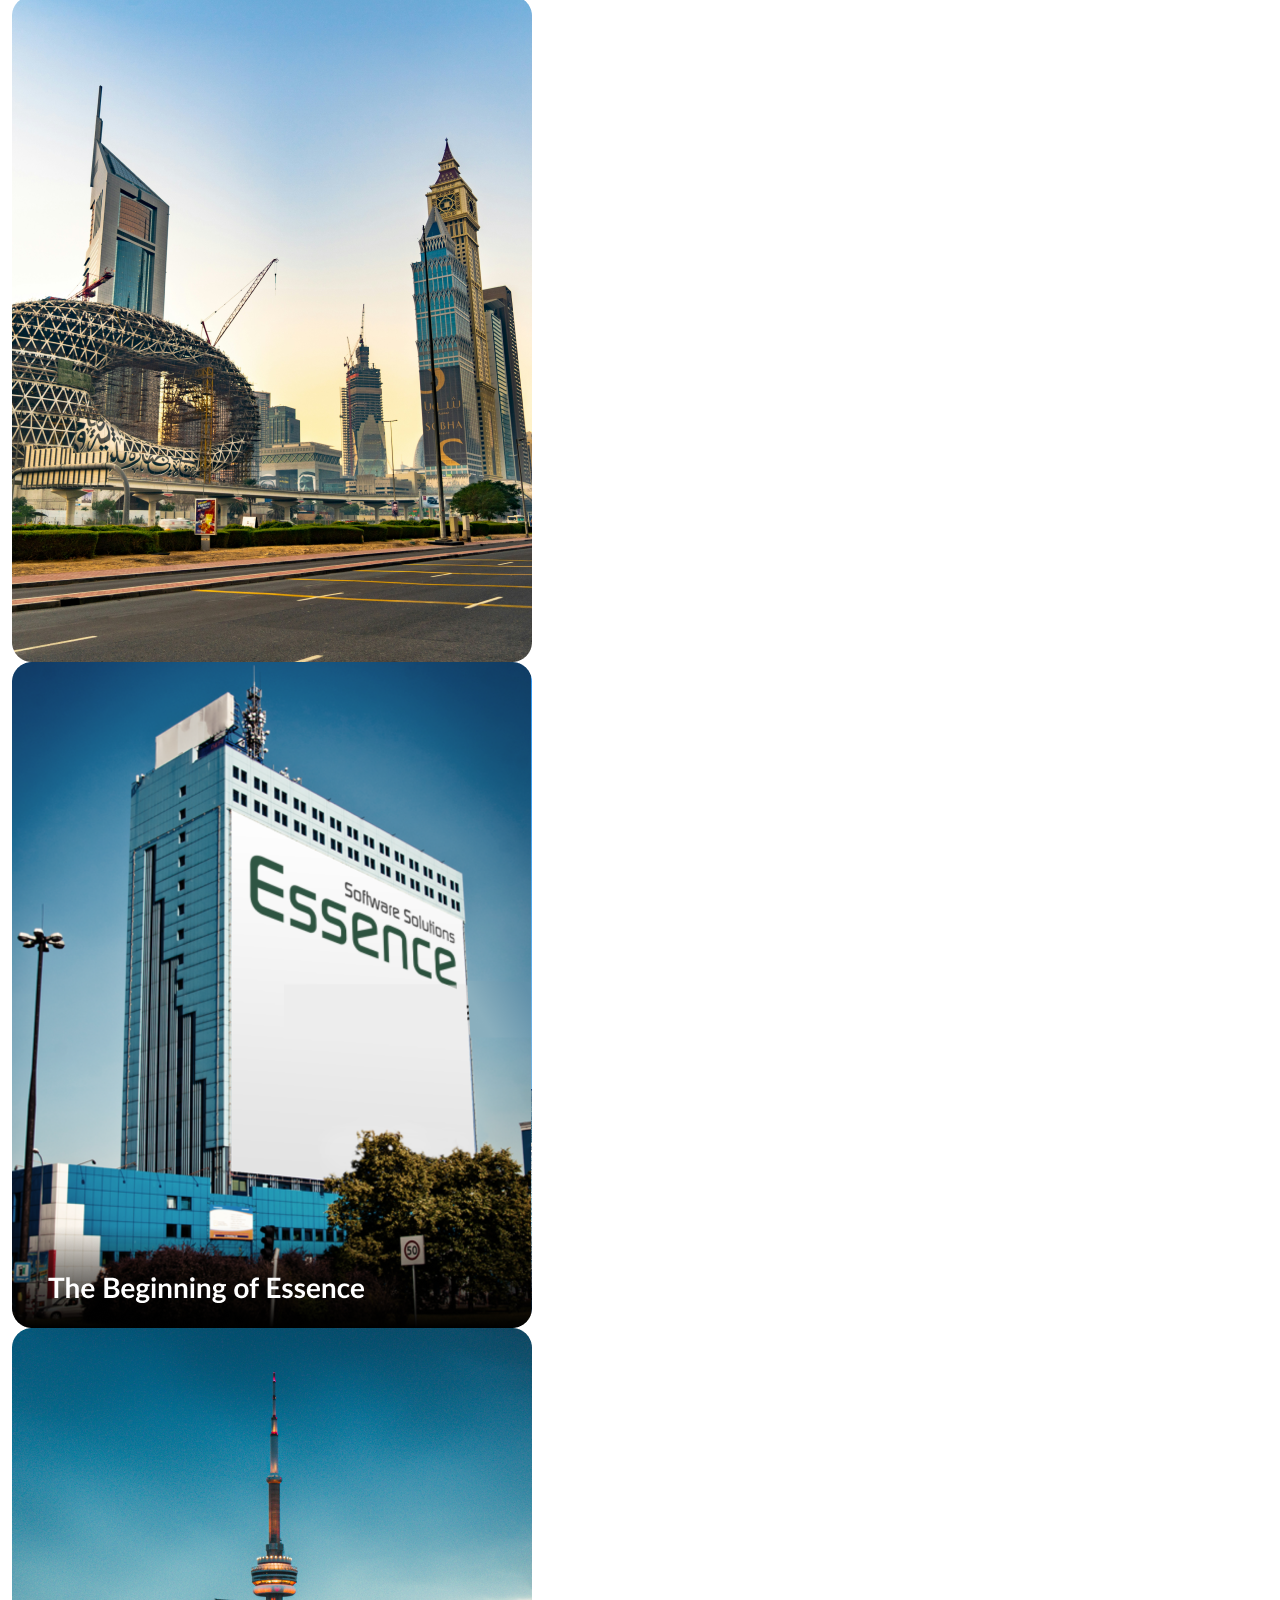
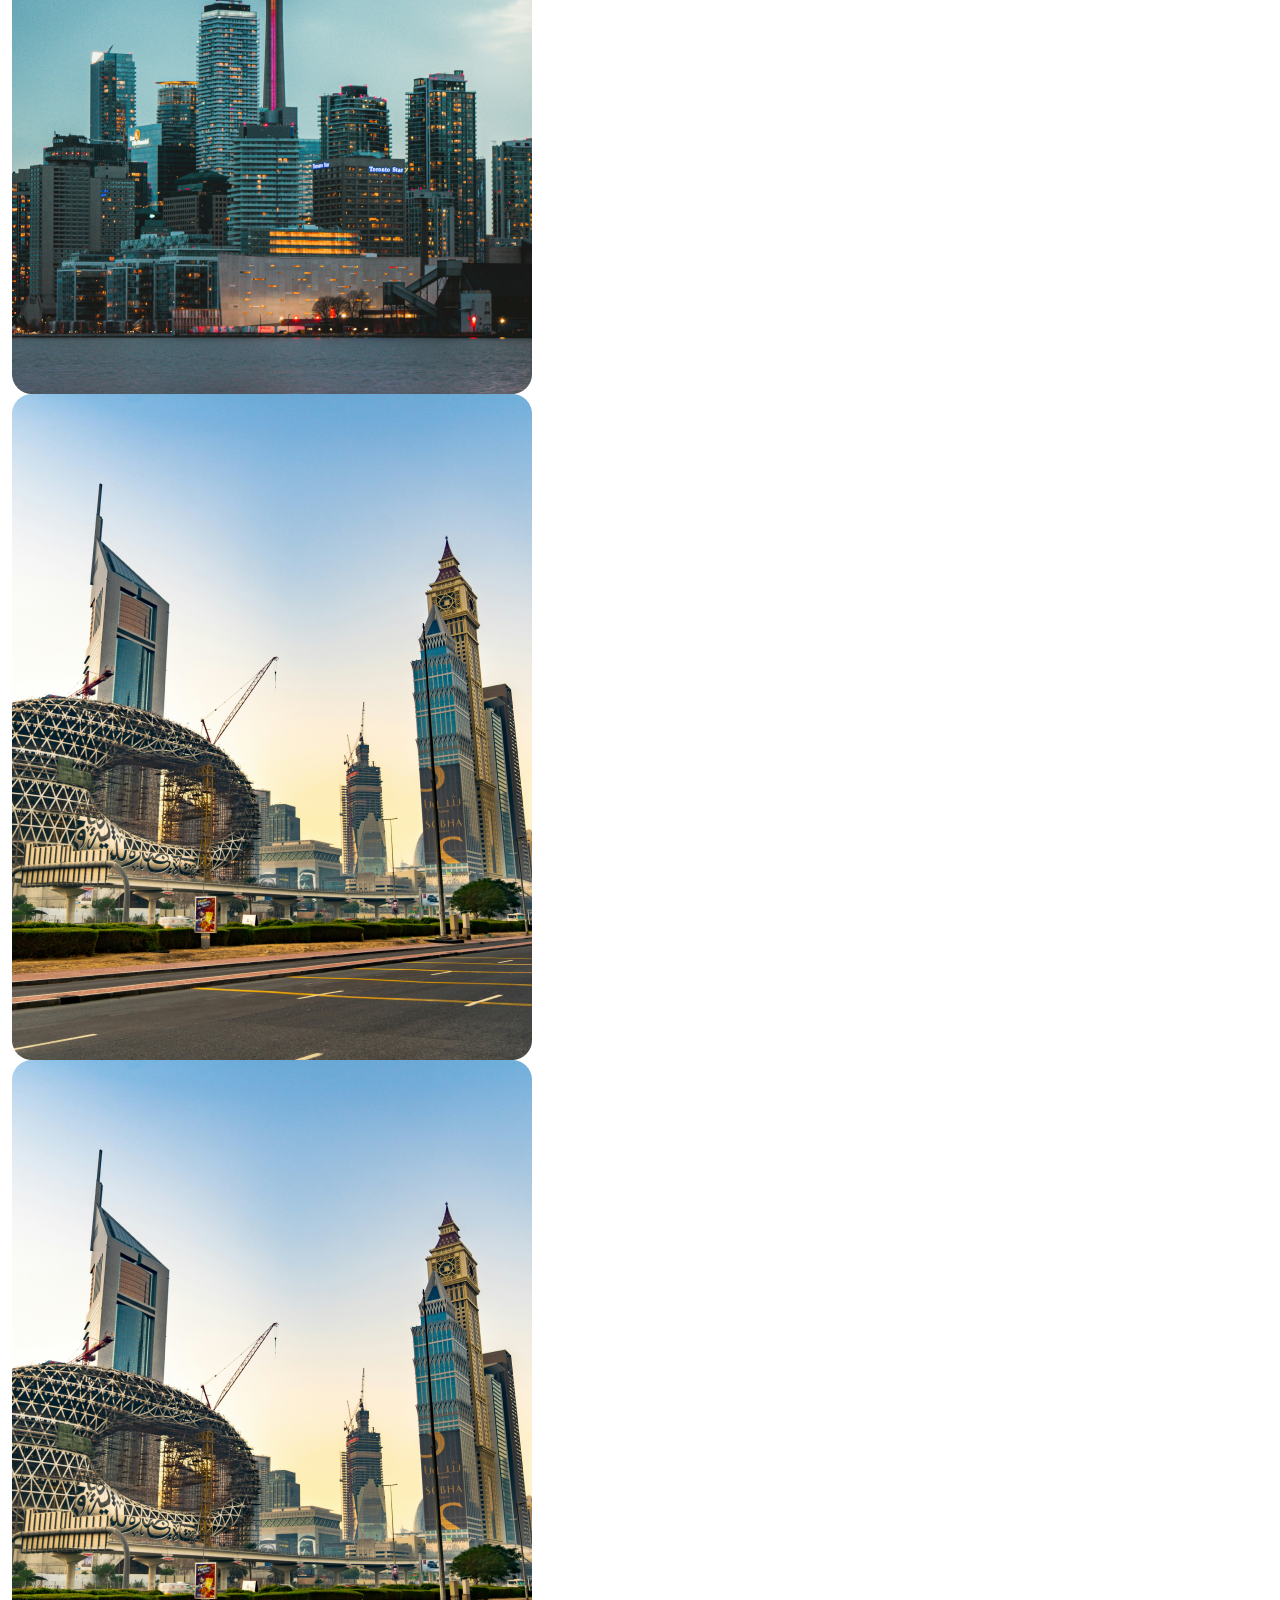
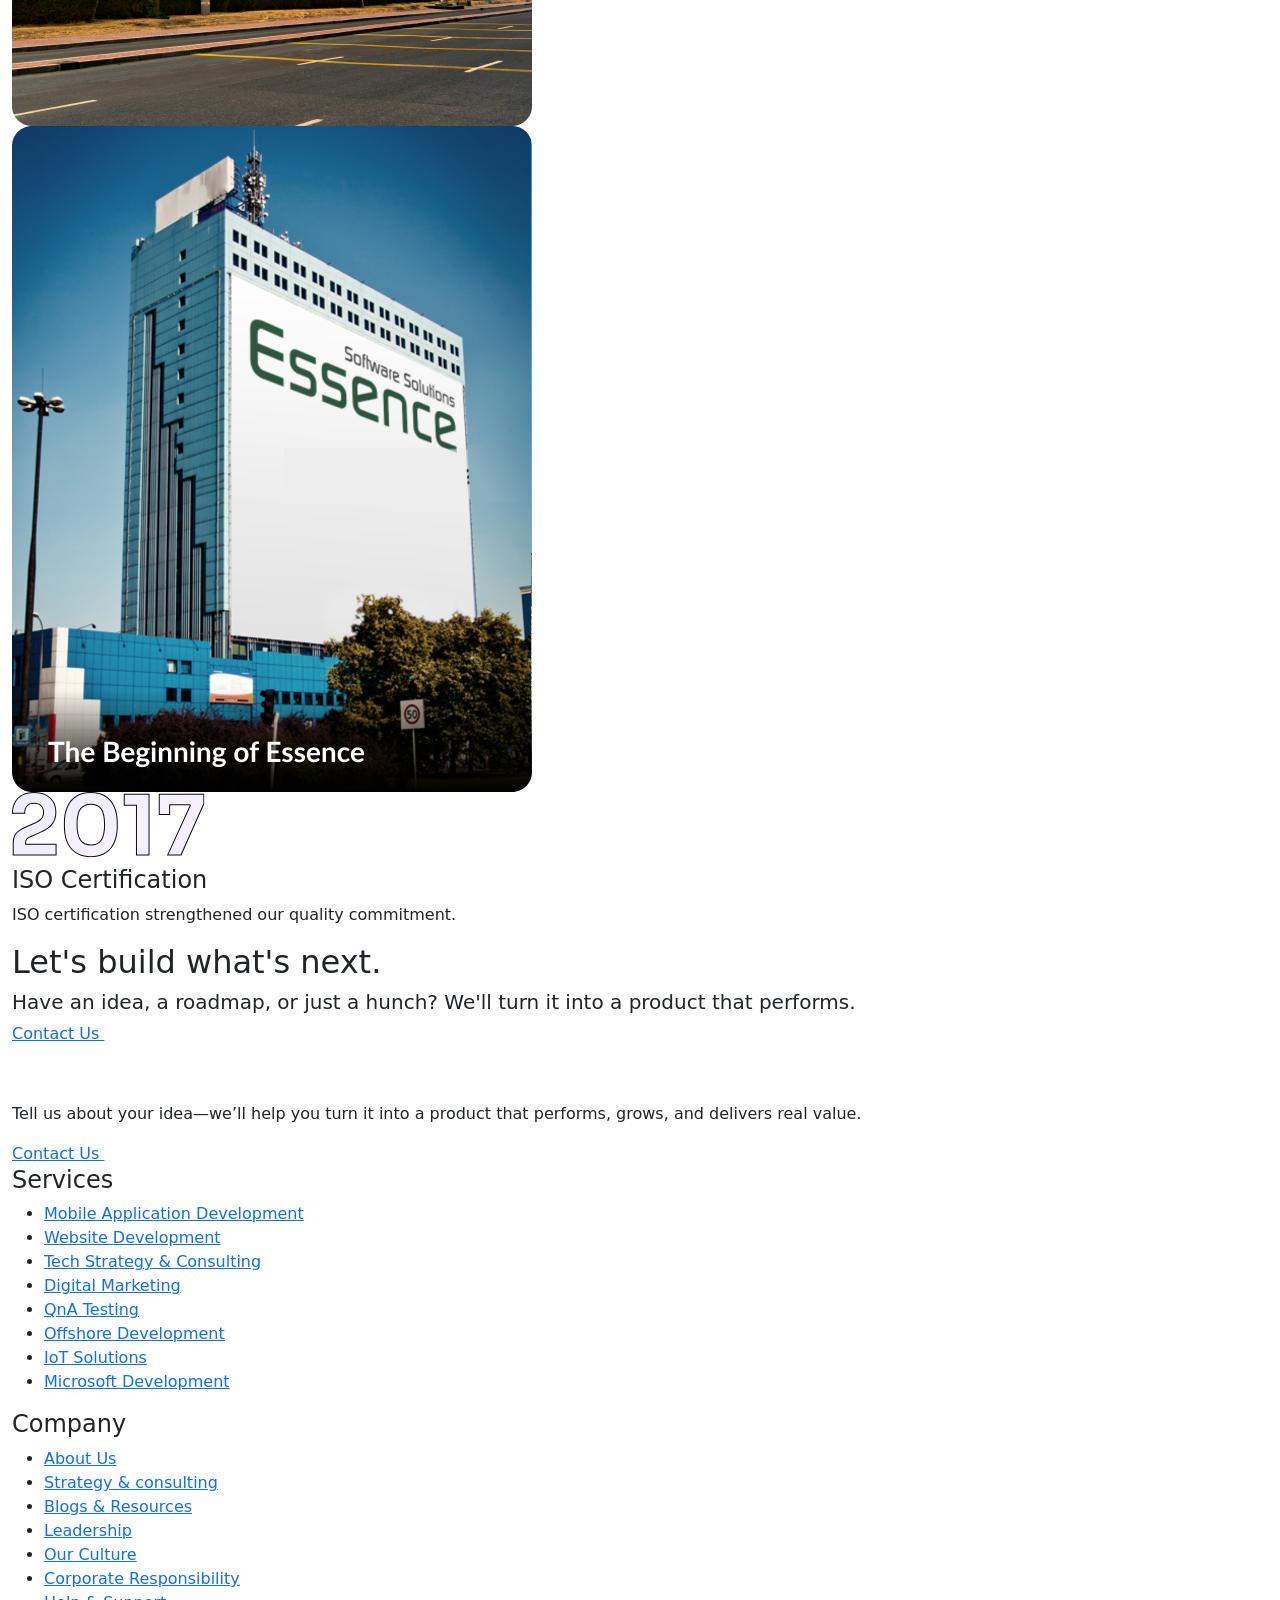
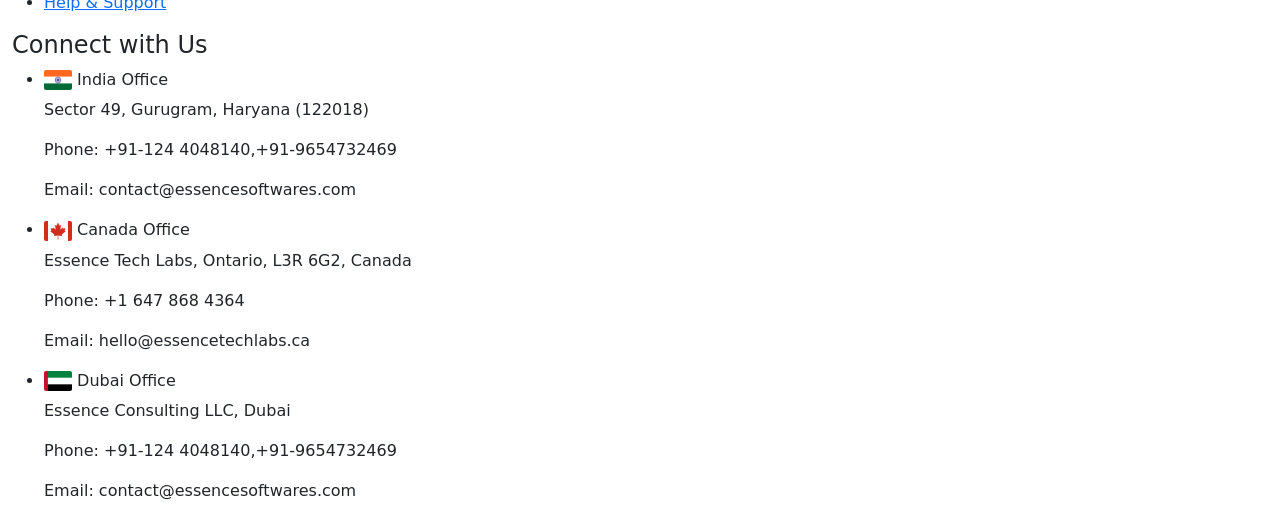
==== commit f8e0d48f: "about us page css fixes" ====
--- a/about-us.html
+++ b/about-us.html
@@ -104,24 +104,16 @@
 
                 <div class="introRight">
                     <p>
-                        From groundbreaking innovation to global impact, we transform
-                        enterprises with technology that drives business excellence.
+                        From groundbreaking innovation to global impact, we transform enterprises with technology that fuels Infinite Possibilities.
                     </p>
                     <p>
-                        Over the years, Posses has grown into a full-service IT solutions
-                        provider with a global presence. With offices spanning India,
-                        Canada & UAE, we proudly serve clients across diverse industries.
-                    </p>
-                    <p>
-                        What began as a modest venture has transformed into an inspiring
-                        journey, driven by vision and determination.
+                        Over the years, Essence has grown into a full-service IT solutions provider with a global presence. With offices spanning India, Canada & Dubai, we proudly serve clients across diverse industries such as healthcare, finance, real estate, education, manufacturing and more.
                     </p>
                 </div>
 
                 <div class="introRight">
                     <p>
-                        What began as a modest venture has transformed into an inspiring
-                        journey, driven by vision and determination.
+                        What began as a modest venture has transformed into an inspiring journey, driven by the vision and determination of our ambitious founders. Today, we continue to empower businesses worldwide, delivering innovative solutions that shape the future.
                     </p>
                 </div>
             </div>
@@ -132,14 +124,12 @@
                     <div class="featureText">
                         <h4>AI Driven Approach</h4>
                         <p>
-                            We commit to leveraging artificial intelligence as a catalyst for
-                            human potential.
+                            We commit to leveraging artificial intelligence as a catalyst for human potential, sustainable growth, and meaningful change for our clients and the communities we serve.
                         </p>
 
                         <h4>Cutting Edge Solutions</h4>
                         <p>
-                            We build solutions for your vision so that you can explore
-                            all possibilities.
+                            We build solutions for your vision so that you can explore all of your plans before moving forward with projects.
                         </p>
                     </div>
 
@@ -149,11 +139,11 @@
                         <div class="stats">
                             <div>
                                 <h3>120+</h3>
-                                <p>Clients across 20+ industries</p>
+                                <p>Clients across 20+ industries around the globe</p>
                             </div>
                             <div>
                                 <h3>95%</h3>
-                                <p>Projects delivered successfully</p>
+                                <p>Projects delivered/ launched before delivery date</p>
                             </div>
                         </div>
                     </div>
@@ -431,7 +421,7 @@
                             <div class="track">
 
                                 <div class="slide" data-year="./assets/images/icons/2015.svg" data-title="The Beginning of Essence"
-                                    data-desc="From a small team with big ambitions, Essence was born with a vision to deliver innovative digital solutions.">
+                                    data-desc="From a small team with big ambitions, Essence was born with a vision to deliver innovative digital solutions. What started as a single-location venture quickly grew into a trusted technology partner for startups and enterprises across diverse industries.">
                                     <img src="./assets/images/aboutpage-images/essence.png">
                                 </div>
 
@@ -481,10 +471,10 @@
 
                     <div class="timelineContent">
                         <h3 id="year">
-                            <img src="./assets/images/icons/2017.svg" alt="">
+                            <img src="./assets/images/icons/2015.svg" alt="">
                         </h3>
-                        <h4 id="title">ISO Certification</h4>
-                        <p id="desc">ISO certification strengthened our quality commitment.</p>
+                        <h4 id="title">The Beginning of Essence</h4>
+                        <p id="desc">From a small team with big ambitions, Essence was born with a vision to deliver innovative digital solutions. What started as a single-location venture quickly grew into a trusted technology partner for startups and enterprises across diverse industries.</p>
                     </div>
                 </div>
             </div>
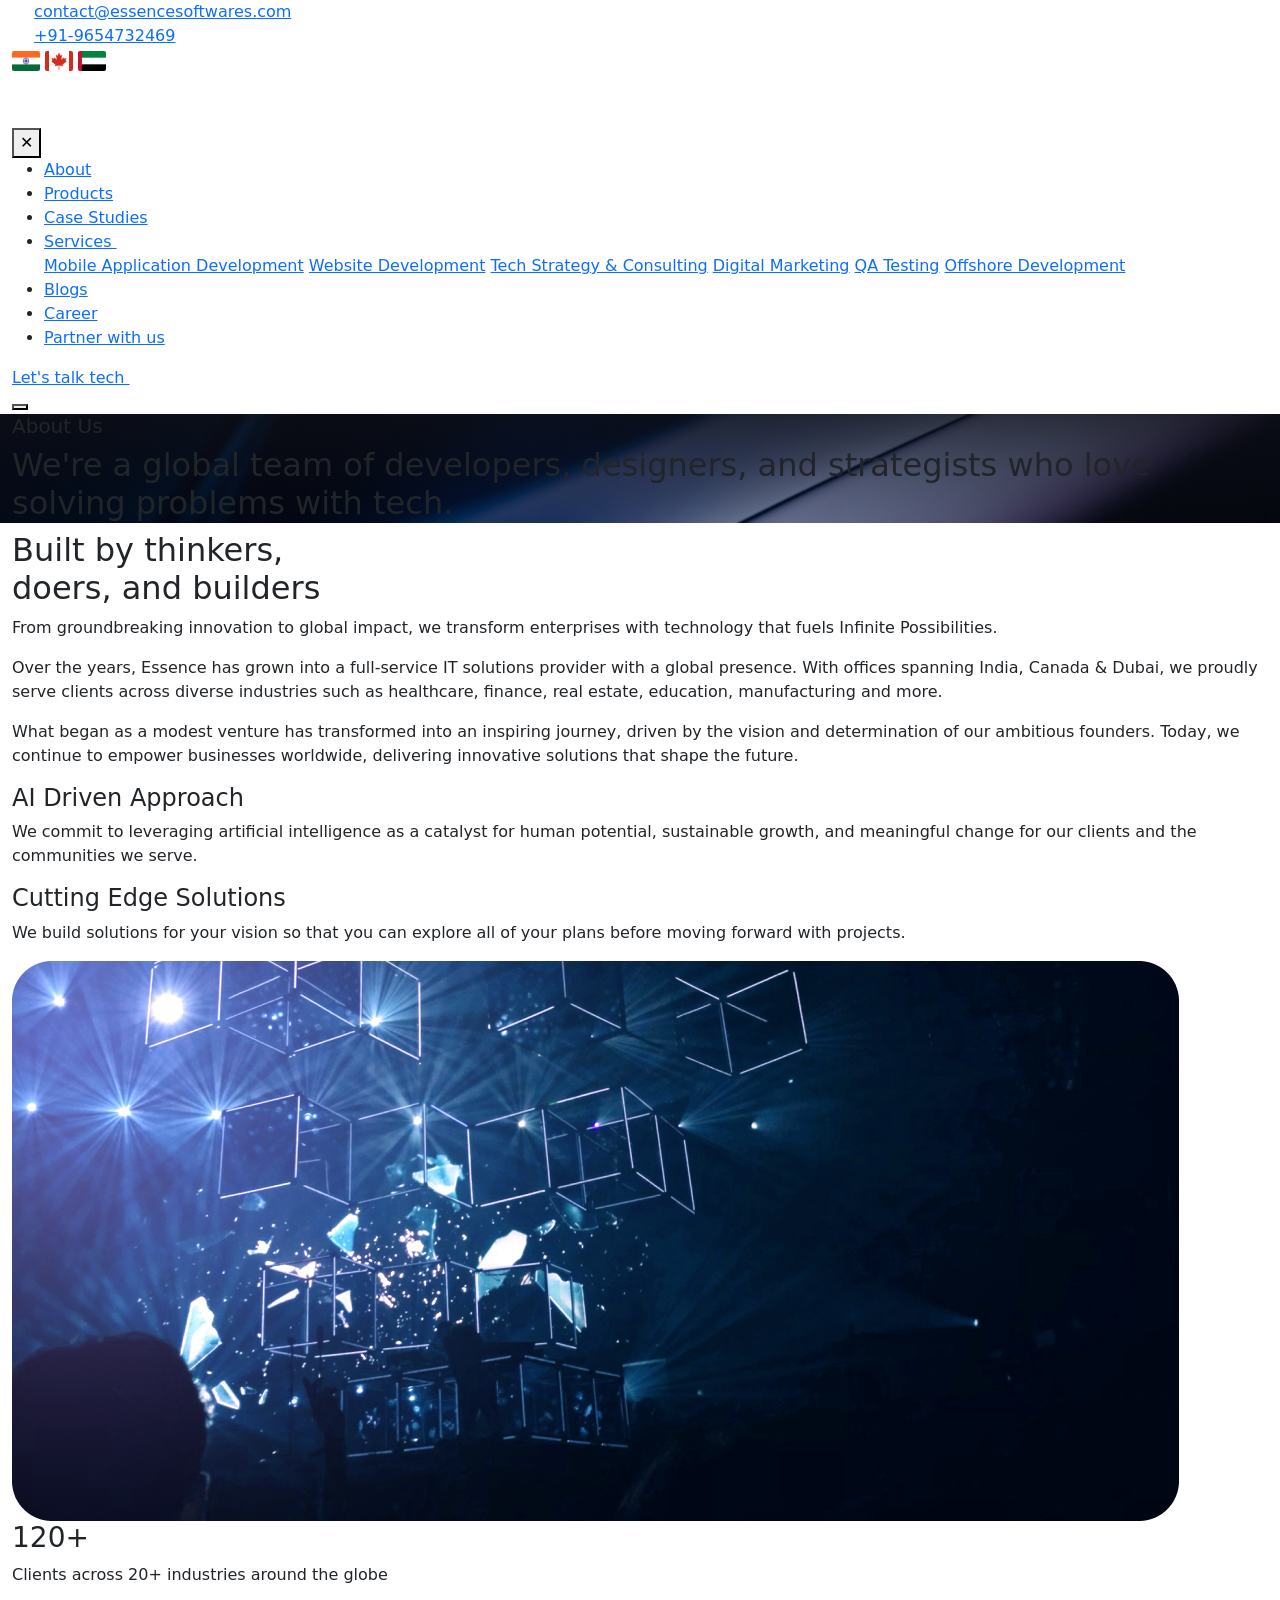
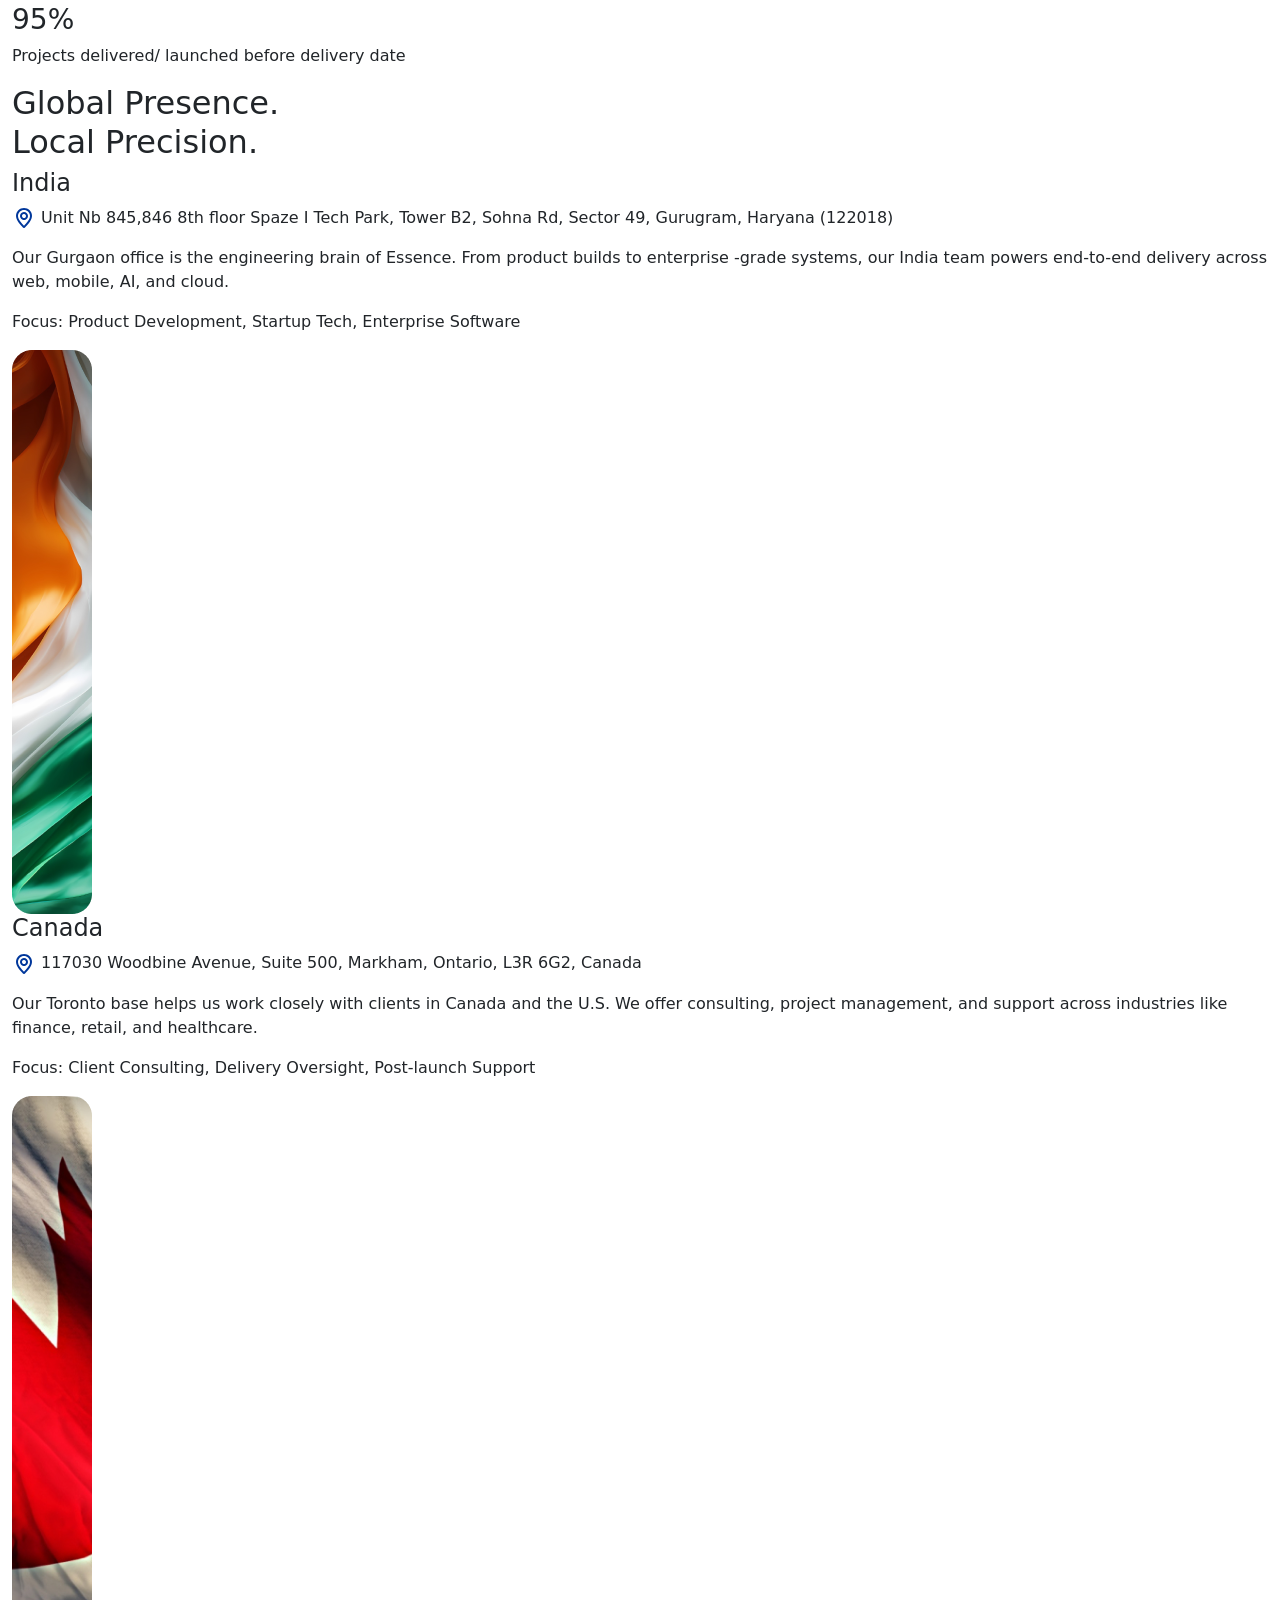
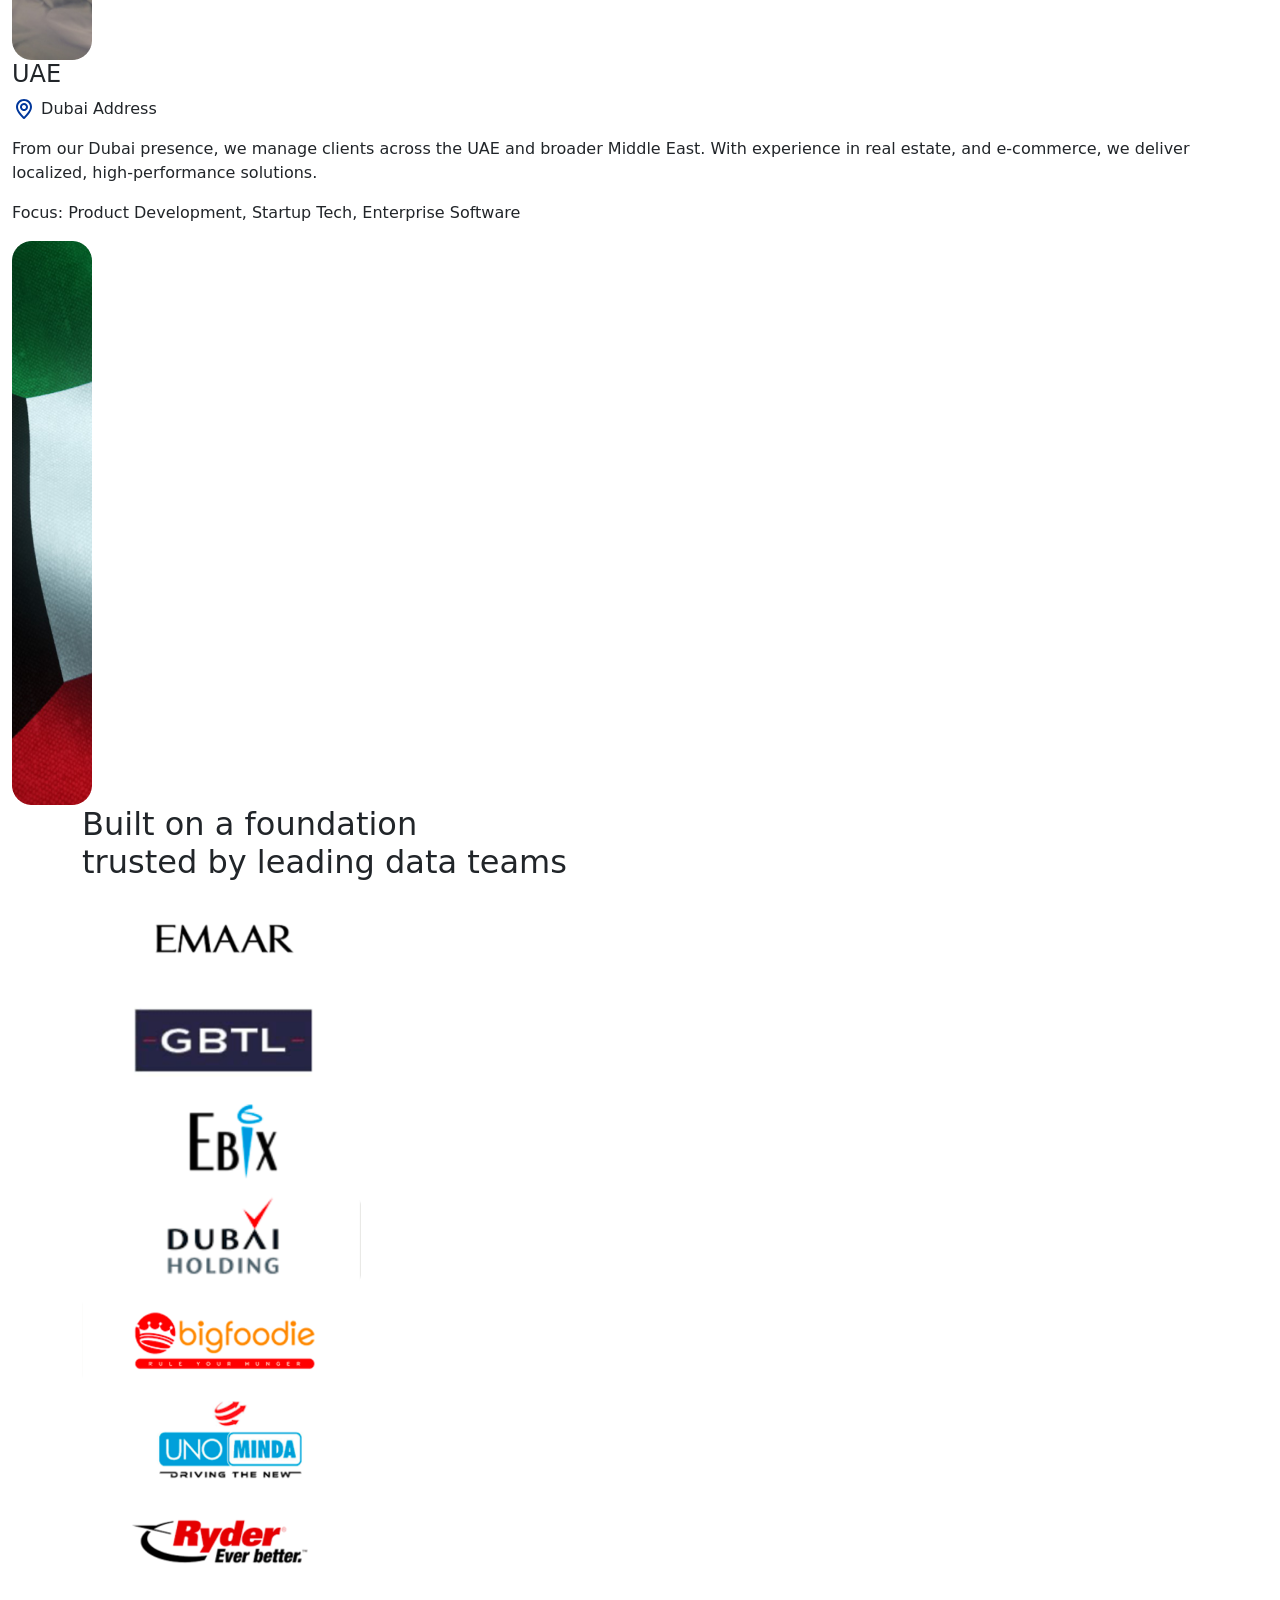
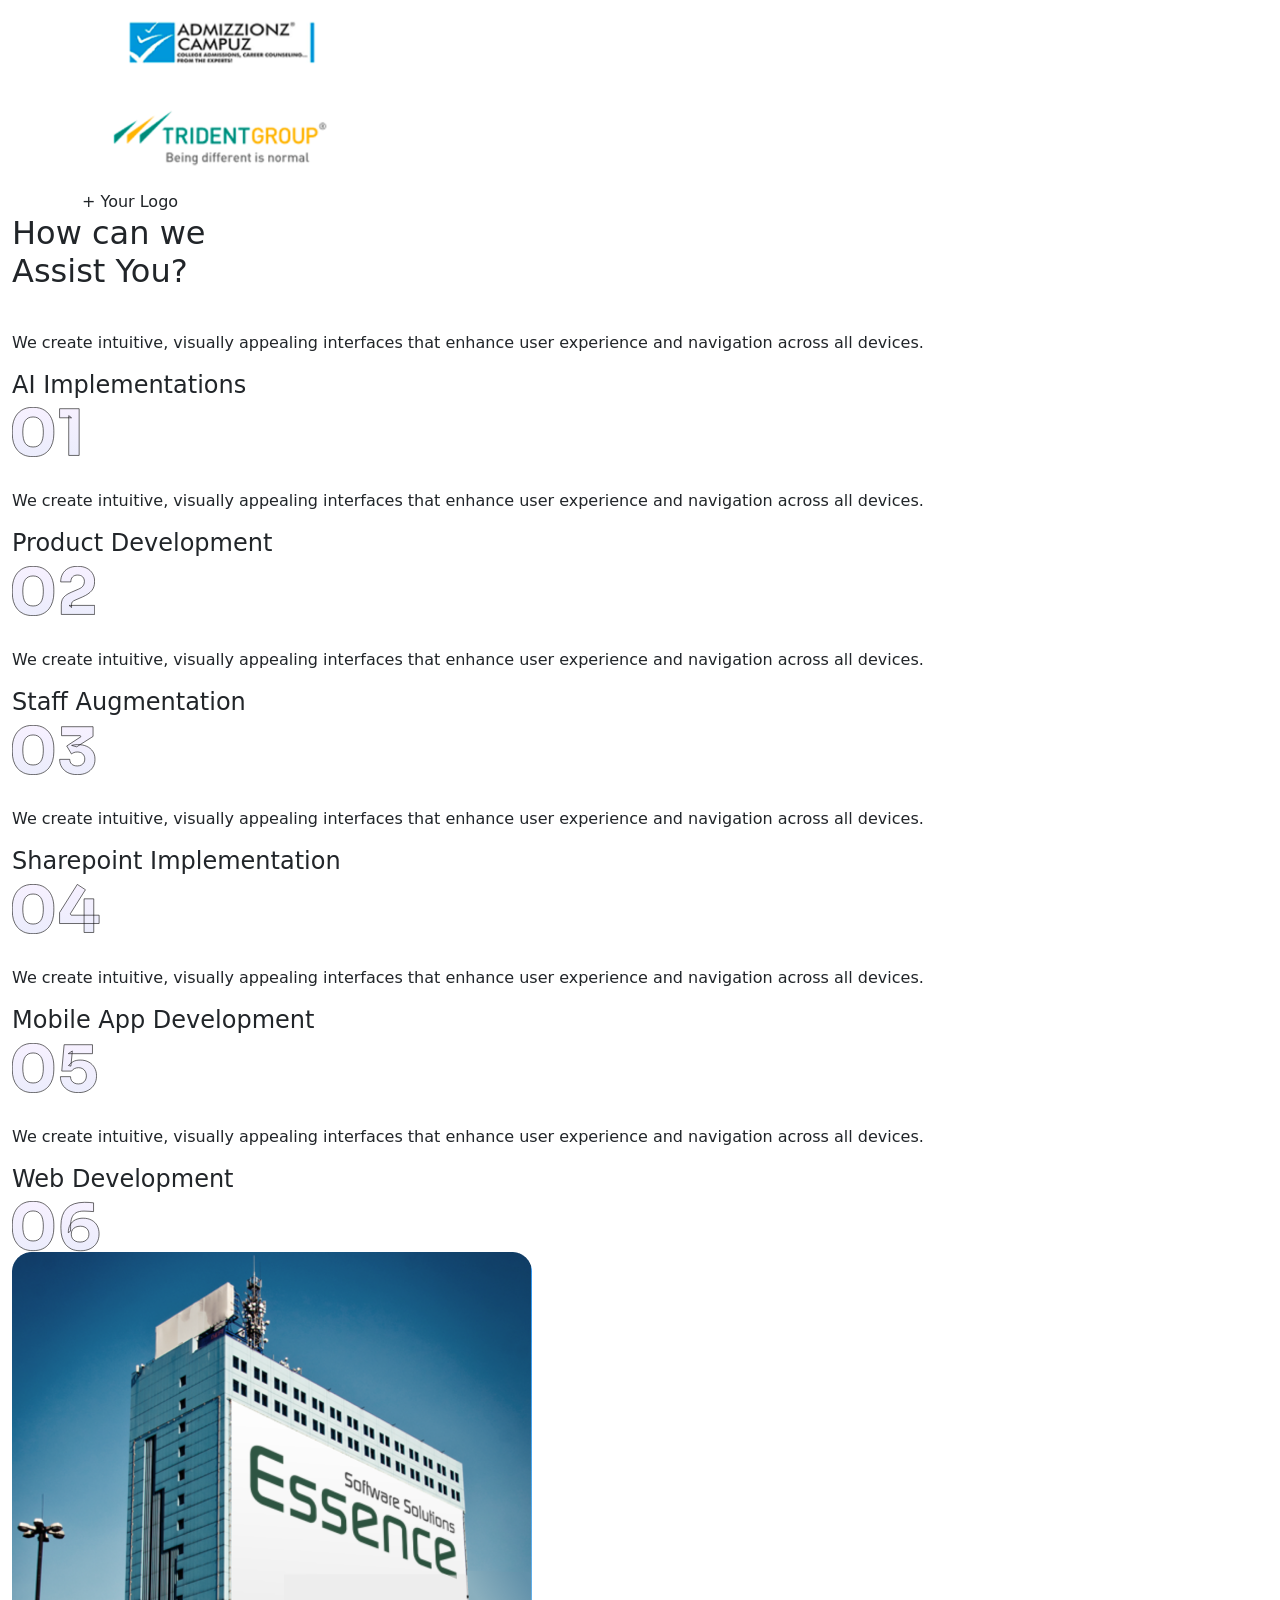
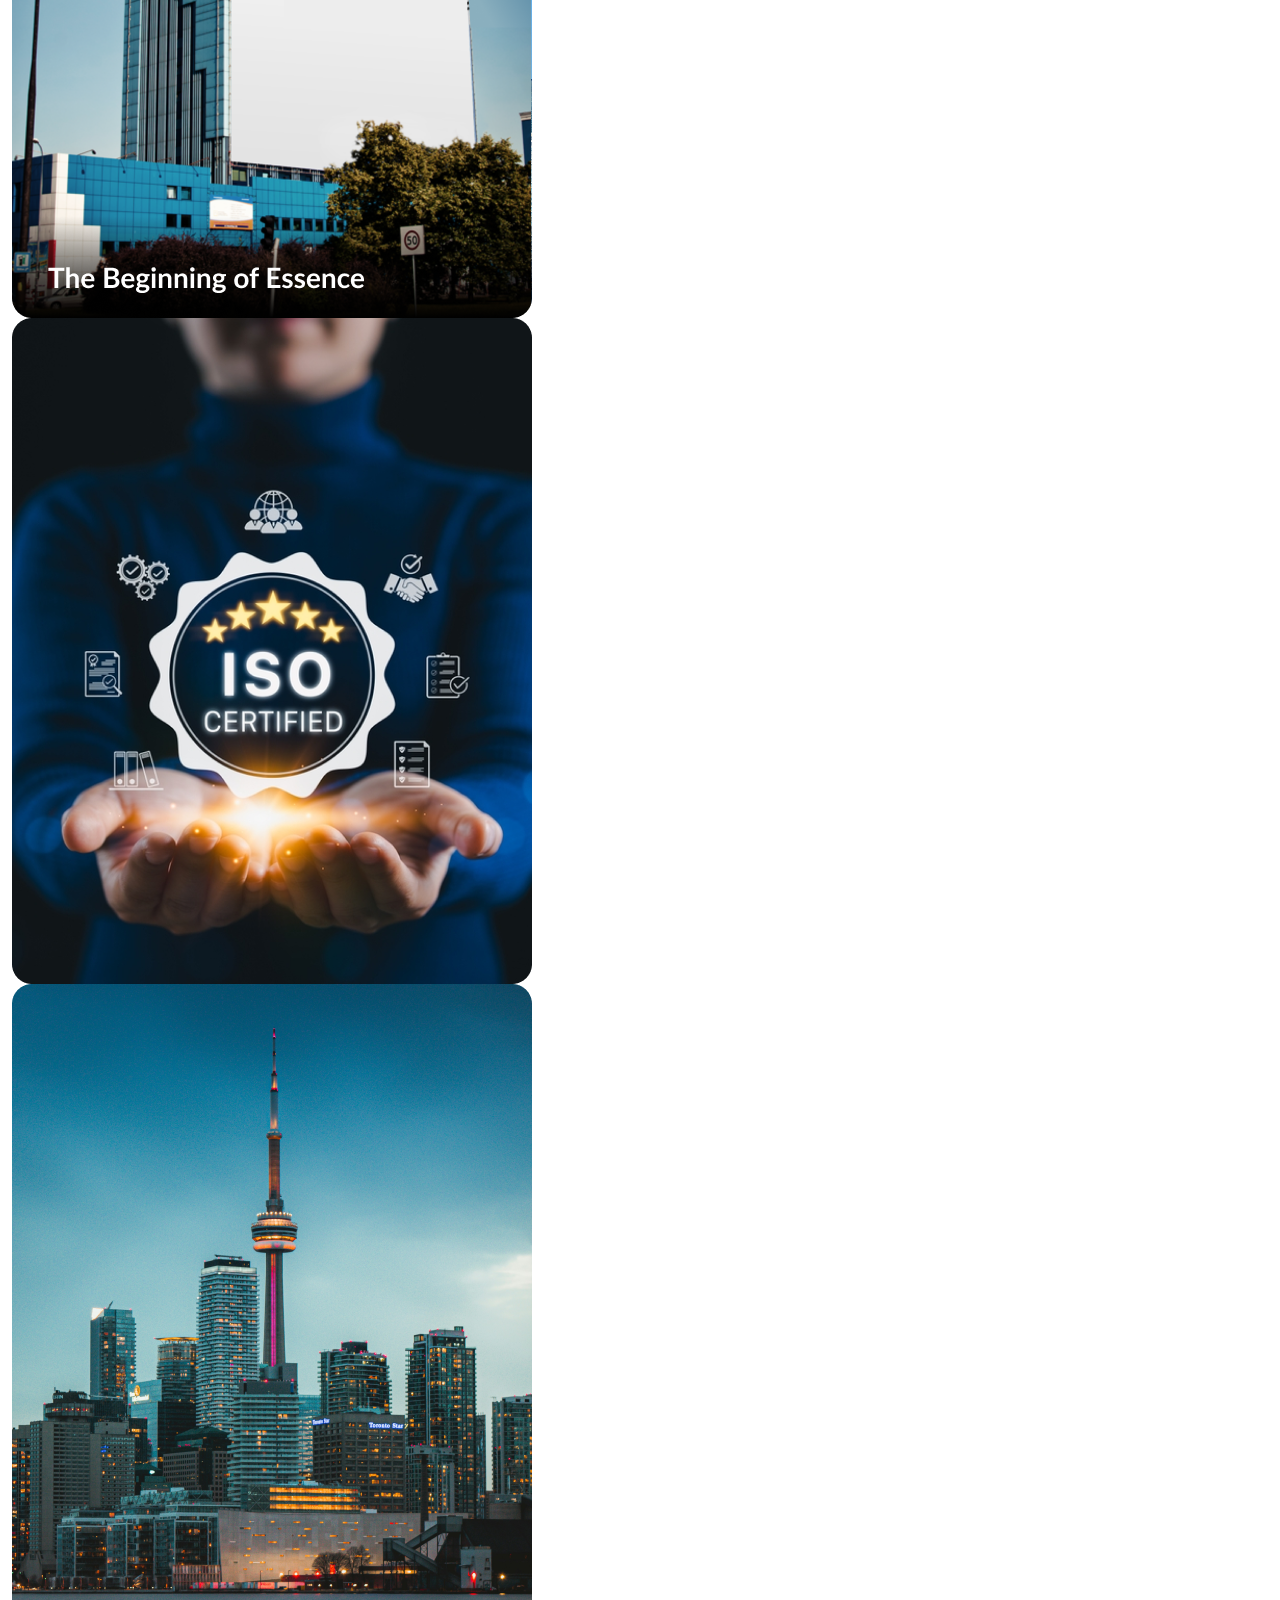
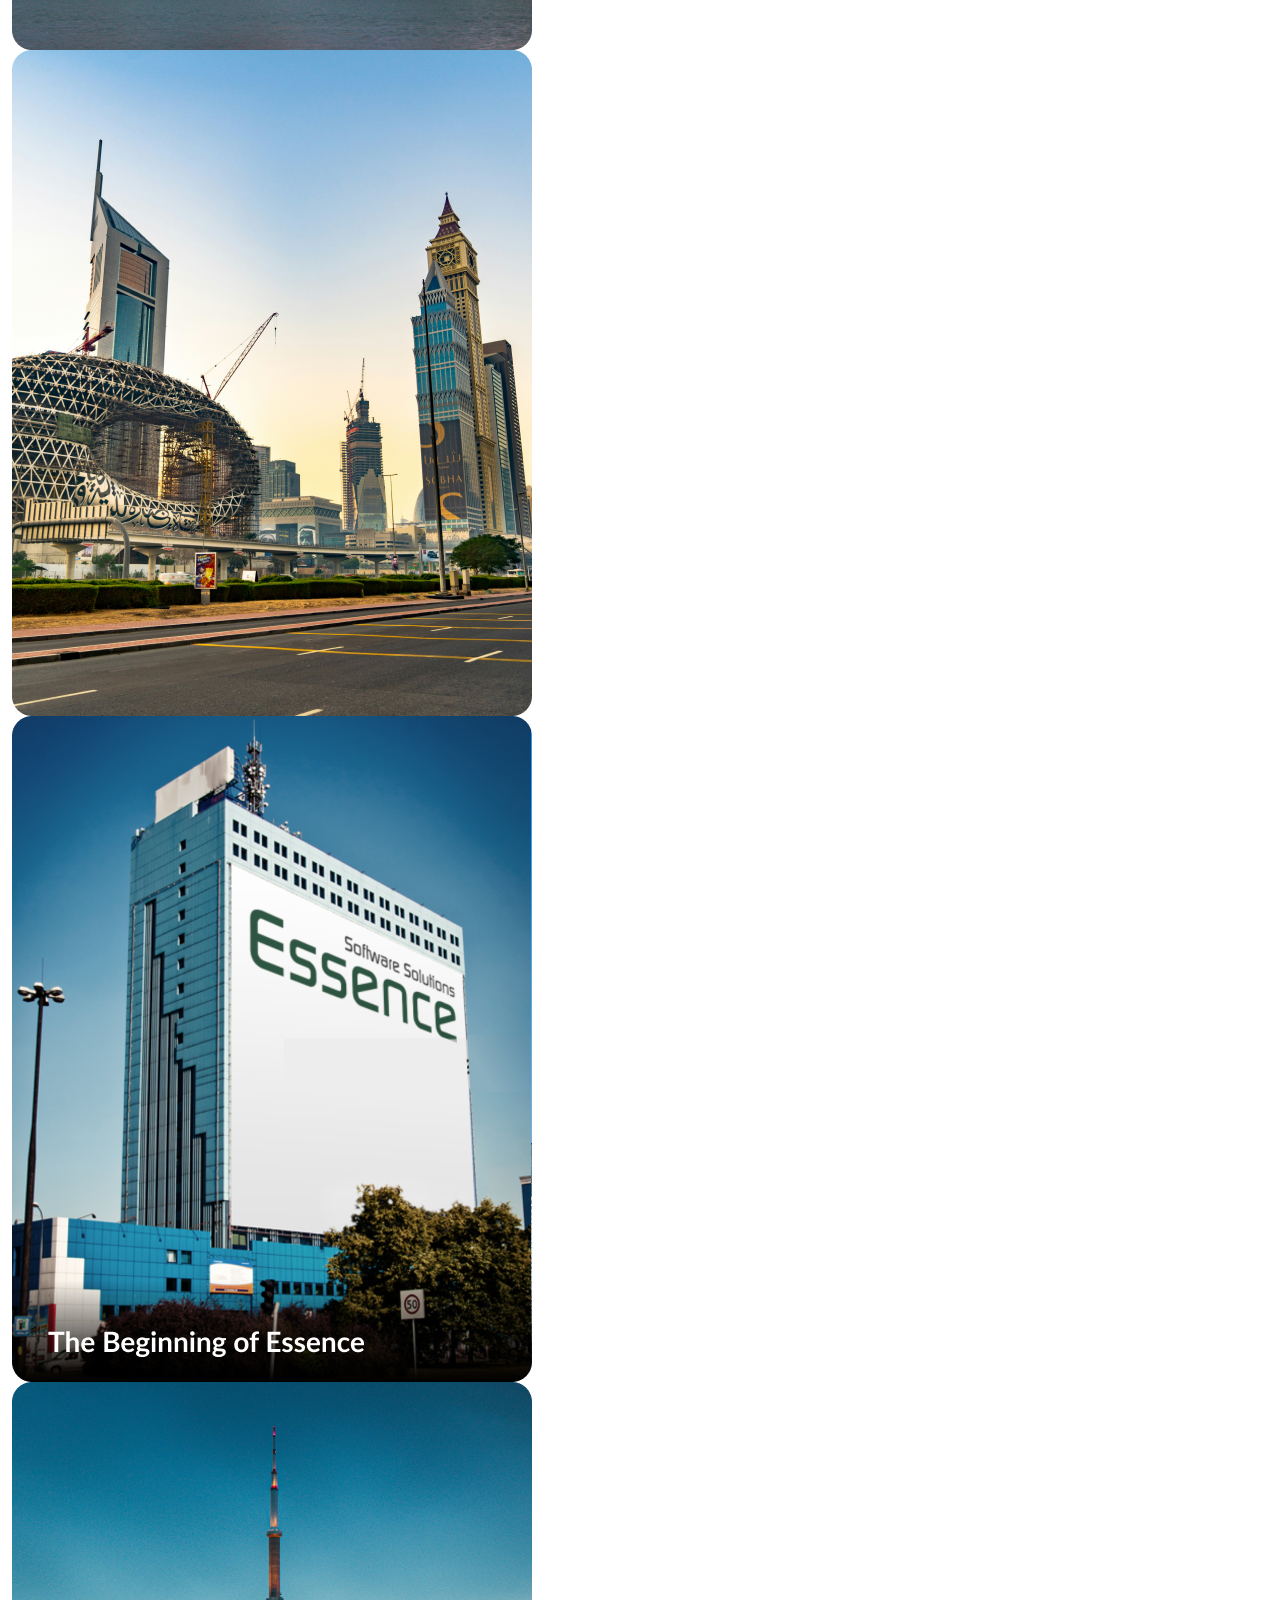
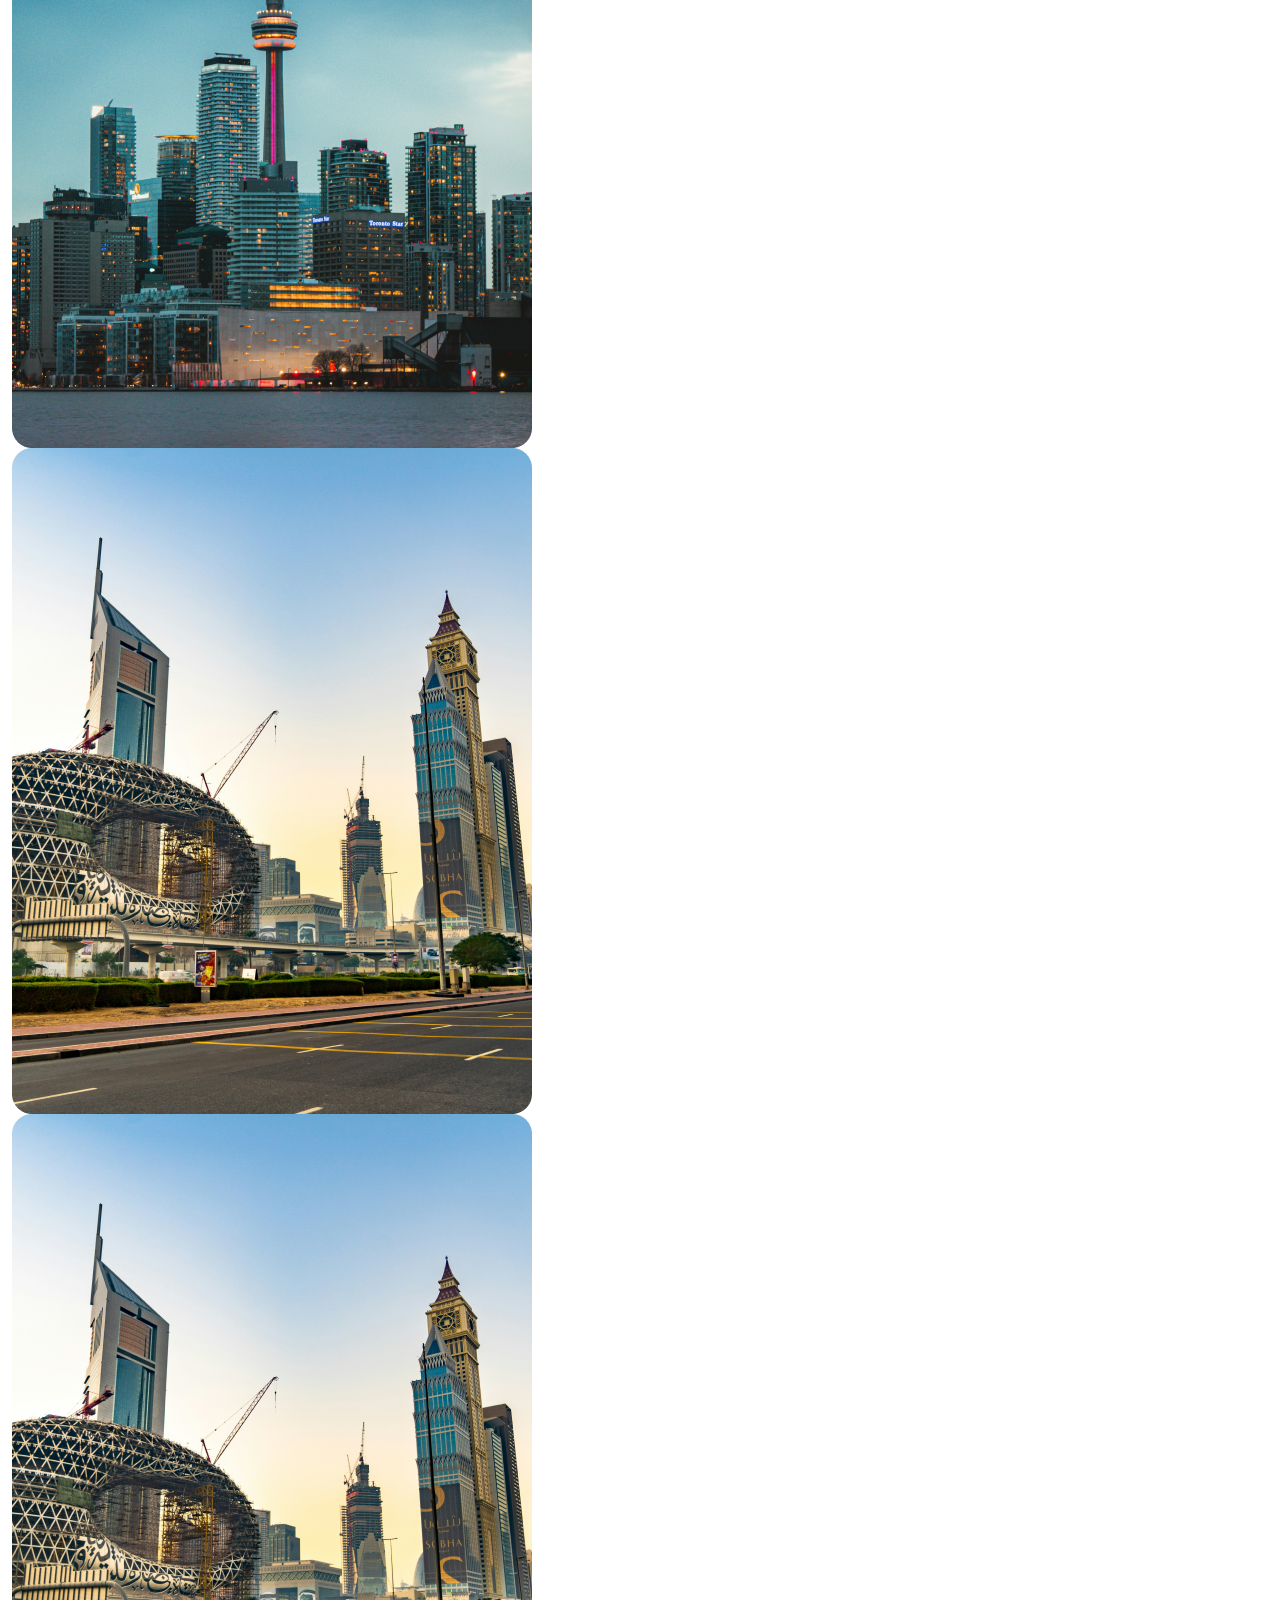
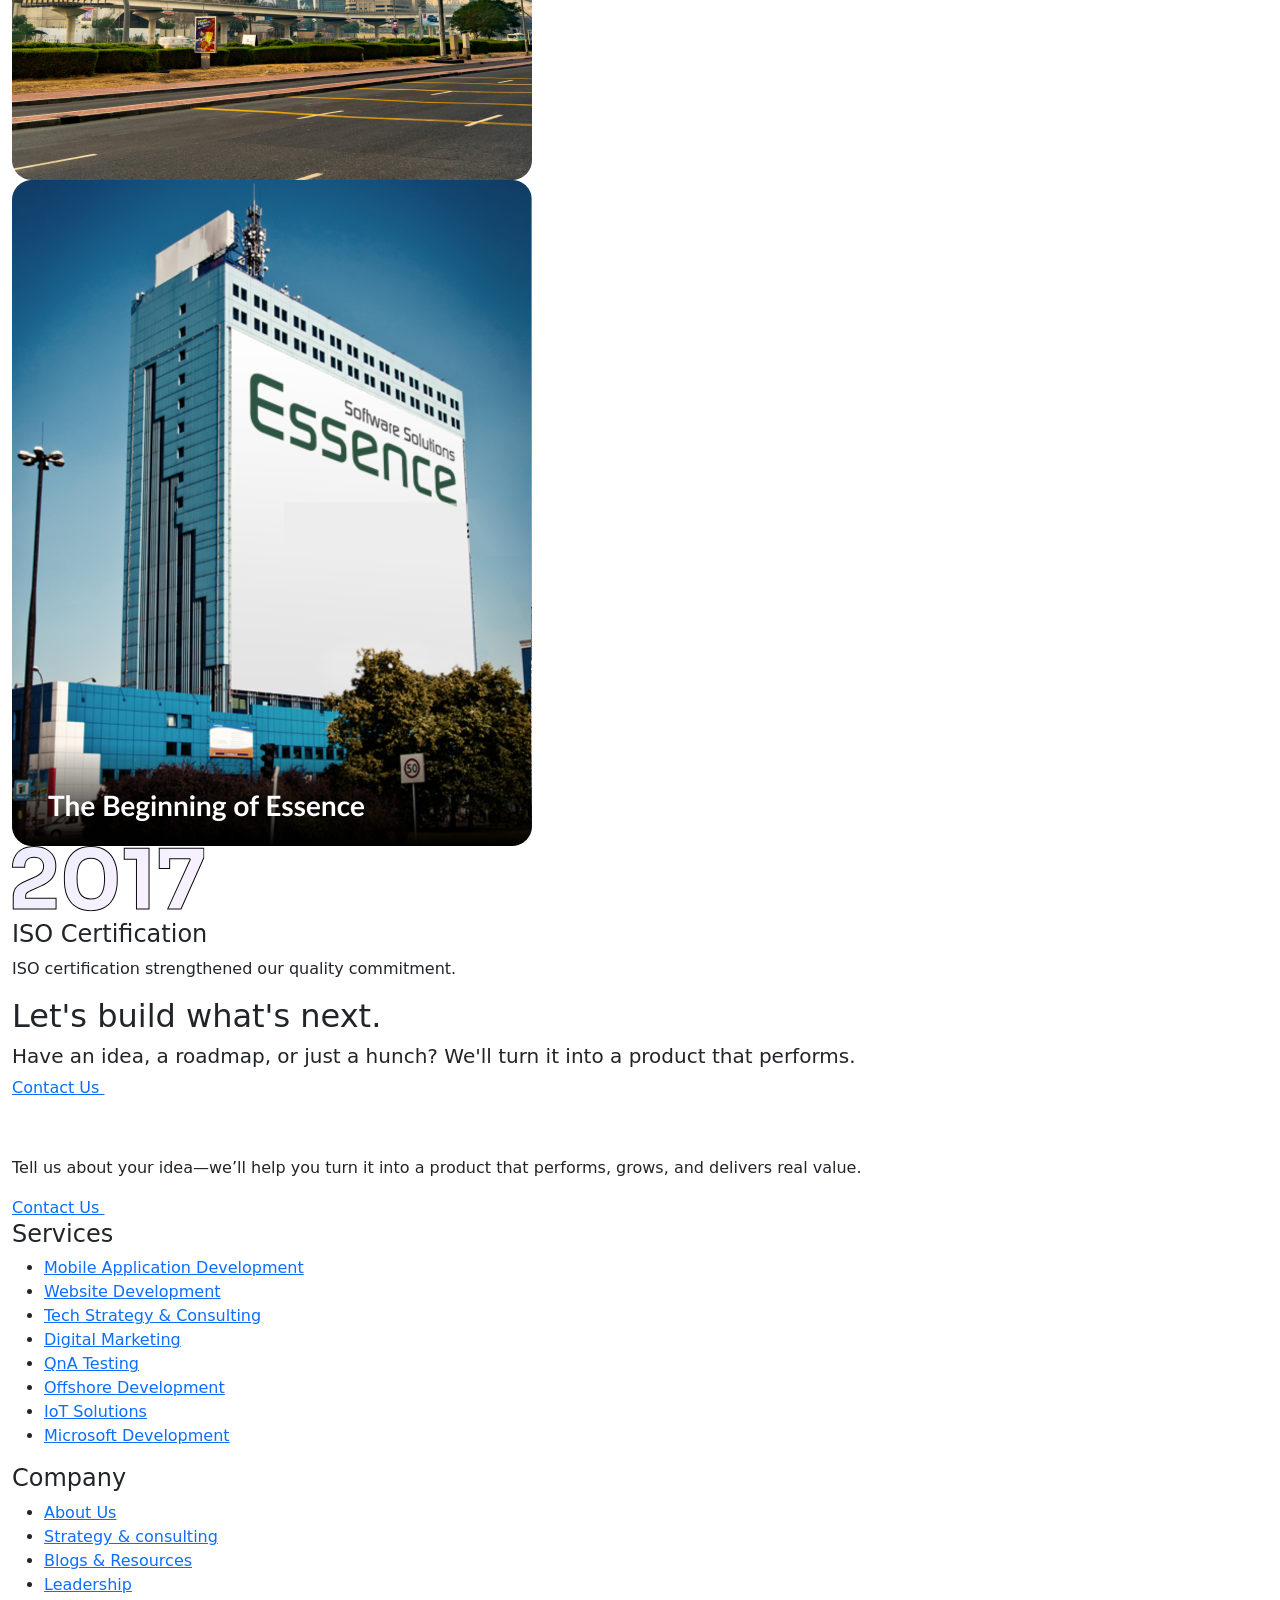
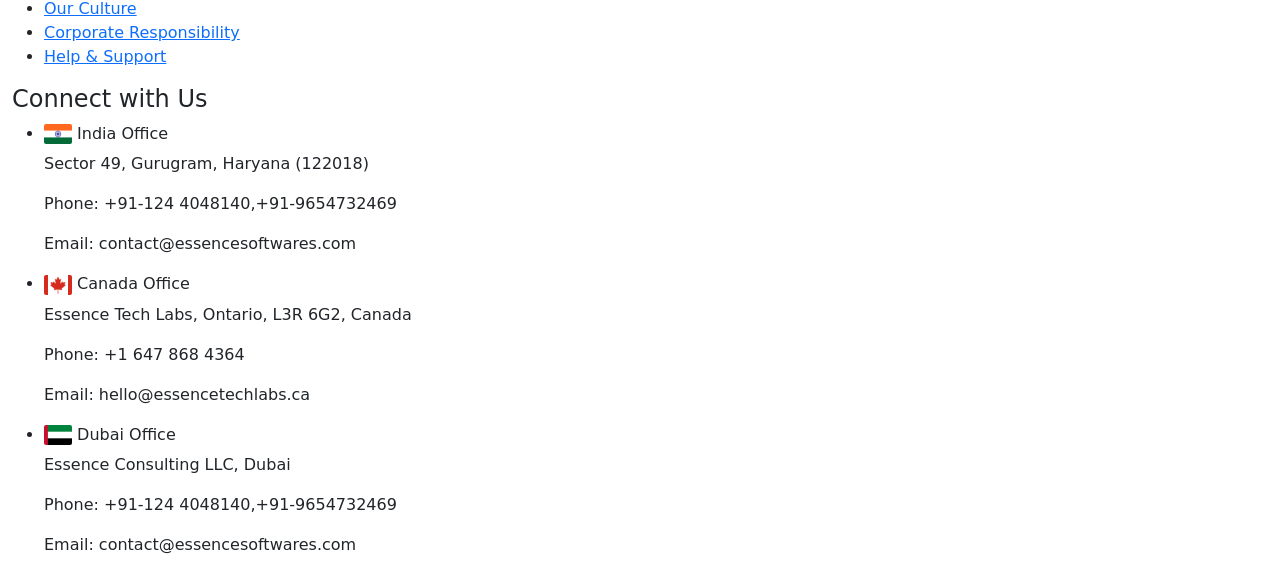
==== commit dcfb17d0: "header and footer accordingly" ====
--- a/about-us.html
+++ b/about-us.html
@@ -46,13 +46,33 @@
                         <img src="./assets/images/white-logo.svg" alt="Logo">
                     </div>
                     <nav class="main-nav">
+                        <!-- MOBILE HEADER -->
+                        <div class="mobileNavHeader">
+                            <button class="closeMenu">✕</button>
+                        </div>
                         <ul>
                             <li><a href="#">About</a></li>
                             <li><a href="#">Products</a></li>
                             <li><a href="#">Case Studies</a></li>
+                            <!-- <li class="has-dropdown">
+                                <a href="#">Services <span><img src="./assets/images/icons/down-chev.svg" alt=""></span></a>
+                            </li> -->
                             <li class="has-dropdown">
-                                <a href="#">Services <span><img src="./assets/images/icons/down-chev.svg"
-                                            alt=""></span></a>
+                                <a href="#" class="serviceToggle">
+                                    Services
+                                    <span><img src="./assets/images/icons/down-chev.svg" alt=""></span>
+                                </a>
+
+                                <div class="serviceDropdown">
+
+                                    <a href="#">Mobile Application Development</a>
+                                    <a href="#">Website Development</a>
+                                    <a href="#">Tech Strategy & Consulting</a>
+                                    <a href="#">Digital Marketing</a>
+                                    <a href="#">QA Testing</a>
+                                    <a href="#">Offshore Development</a>
+
+                                </div>
                             </li>
                             <li><a href="#">Blogs</a></li>
                             <li><a href="#">Career</a></li>
@@ -61,11 +81,12 @@
                         <div class="header-cta">
                             <a href="#" class="btn-cta">
                                 Let's talk tech <span><svg width="16" height="16" viewBox="0 0 16 16" fill="none" xmlns="http://www.w3.org/2000/svg">
-                                <path d="M15.7354 0.818055C15.6015 0.49565 15.3453 0.239446 15.0229 0.105555C14.8643 0.0379458 14.694 0.00208471 14.5215 0H1.3271C0.977157 0 0.641551 0.139013 0.394107 0.386457C0.146663 0.6339 0.00765059 0.969506 0.00765059 1.31944C0.00765059 1.66938 0.146663 2.00499 0.394107 2.25243C0.641551 2.49988 0.977157 2.63889 1.3271 2.63889H11.3417L0.390289 13.5771C0.26662 13.6997 0.168461 13.8457 0.101475 14.0065C0.0344883 14.1672 0 14.3397 0 14.5139C0 14.6881 0.0344883 14.8605 0.101475 15.0213C0.168461 15.1821 0.26662 15.328 0.390289 15.4507C0.512949 15.5744 0.658881 15.6725 0.819667 15.7395C0.980454 15.8065 1.15291 15.841 1.3271 15.841C1.50128 15.841 1.67374 15.8065 1.83452 15.7395C1.99531 15.6725 2.14124 15.5744 2.2639 15.4507L13.2021 4.49931V14.5139C13.2021 14.8638 13.3411 15.1994 13.5885 15.4469C13.836 15.6943 14.1716 15.8333 14.5215 15.8333C14.8715 15.8333 15.2071 15.6943 15.4545 15.4469C15.702 15.1994 15.841 14.8638 15.841 14.5139V1.31944C15.8389 1.14702 15.803 0.976682 15.7354 0.818055Z"/>
-                                </svg></span>
-                            </a>
-                        </div>
+                                <path d="M15.7354 0.818055C15.6015 0.49565 15.3453 0.239446 15.0229 0.105555C14.8643 0.0379458 14.694 0.00208471 14.5215 0H1.3271C0.977157 0 0.641551 0.139013 0.394107 0.386457C0.146663 0.6339 0.00765059 0.969506 0.00765059 1.31944C0.00765059 1.66938 0.146663 2.00499 0.394107 2.25243C0.641551 2.49988 0.977157 2.63889 1.3271 2.63889H11.3417L0.390289 13.5771C0.26662 13.6997 0.168461 13.8457 0.101475 14.0065C0.0344883 14.1672 0 14.3397 0 14.5139C0 14.6881 0.0344883 14.8605 0.101475 15.0213C0.168461 15.1821 0.26662 15.328 0.390289 15.4507C0.512949 15.5744 0.658881 15.6725 0.819667 15.7395C0.980454 15.8065 1.15291 15.841 1.3271 15.841C1.50128 15.841 1.67374 15.8065 1.83452 15.7395C1.99531 15.6725 2.14124 15.5744 2.2639 15.4507L13.2021 4.49931V14.5139C13.2021 14.8638 13.3411 15.1994 13.5885 15.4469C13.836 15.6943 14.1716 15.8333 14.5215 15.8333C14.8715 15.8333 15.2071 15.6943 15.4545 15.4469C15.702 15.1994 15.841 14.8638 15.841 14.5139V1.31944C15.8389 1.14702 15.803 0.976682 15.7354 0.818055Z"/>                    </svg></span>
+                            </a>
+                        </div>
+
                     </nav>
+                    <!-- HAMBURGER -->
                     <button class="menu-toggle">
                         <span></span>
                         <span></span>
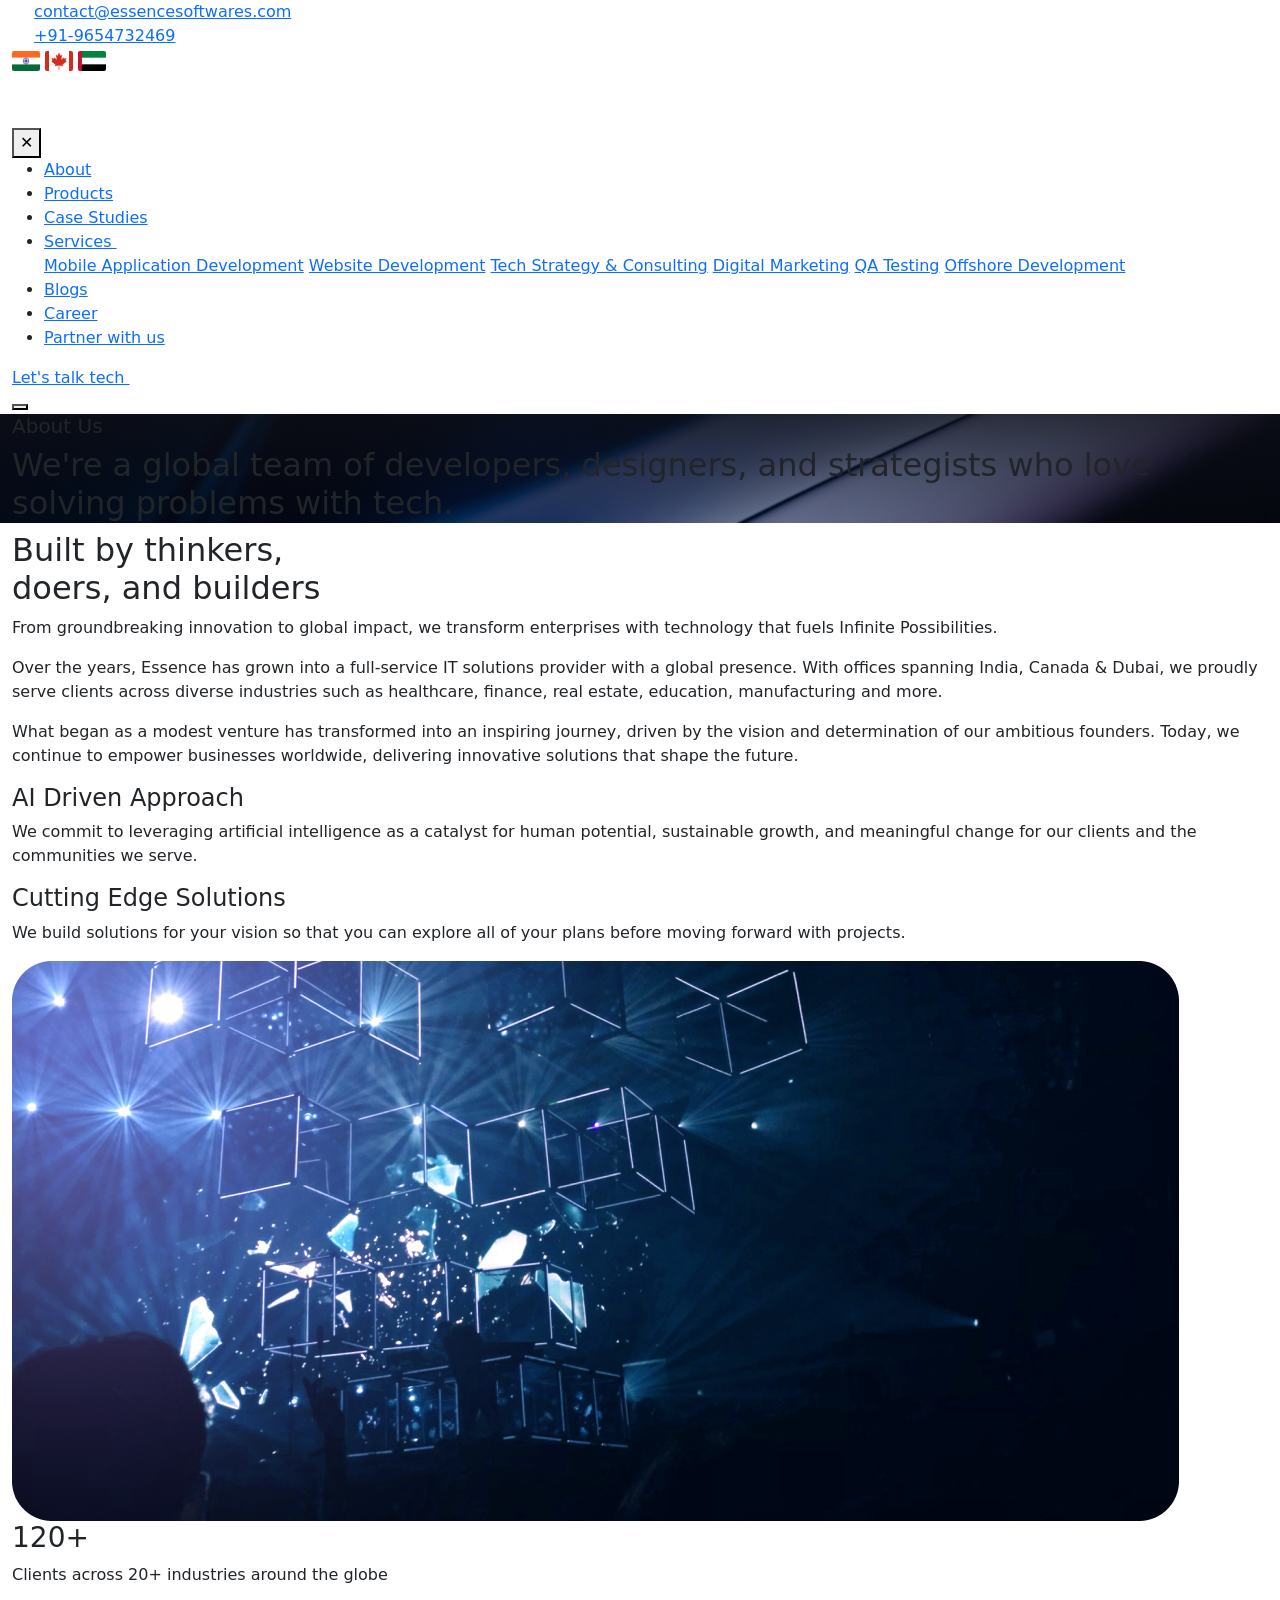
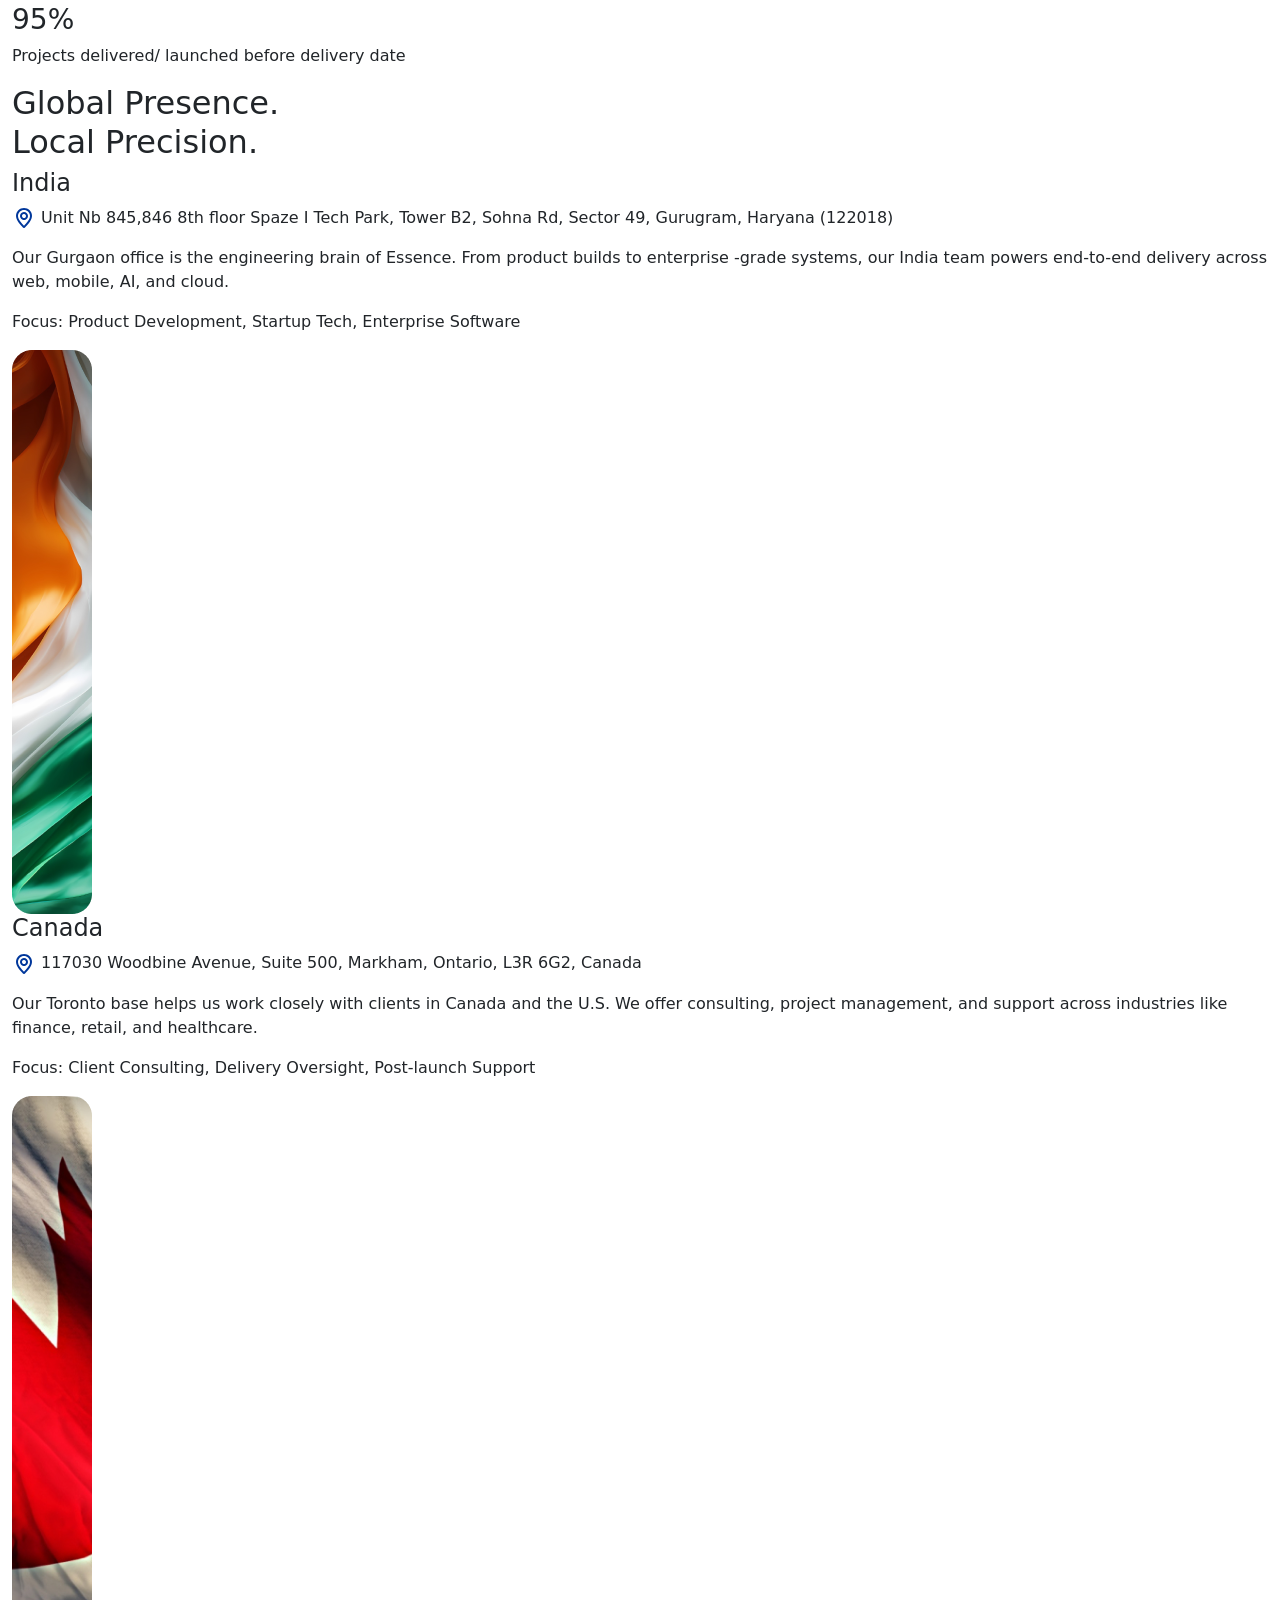
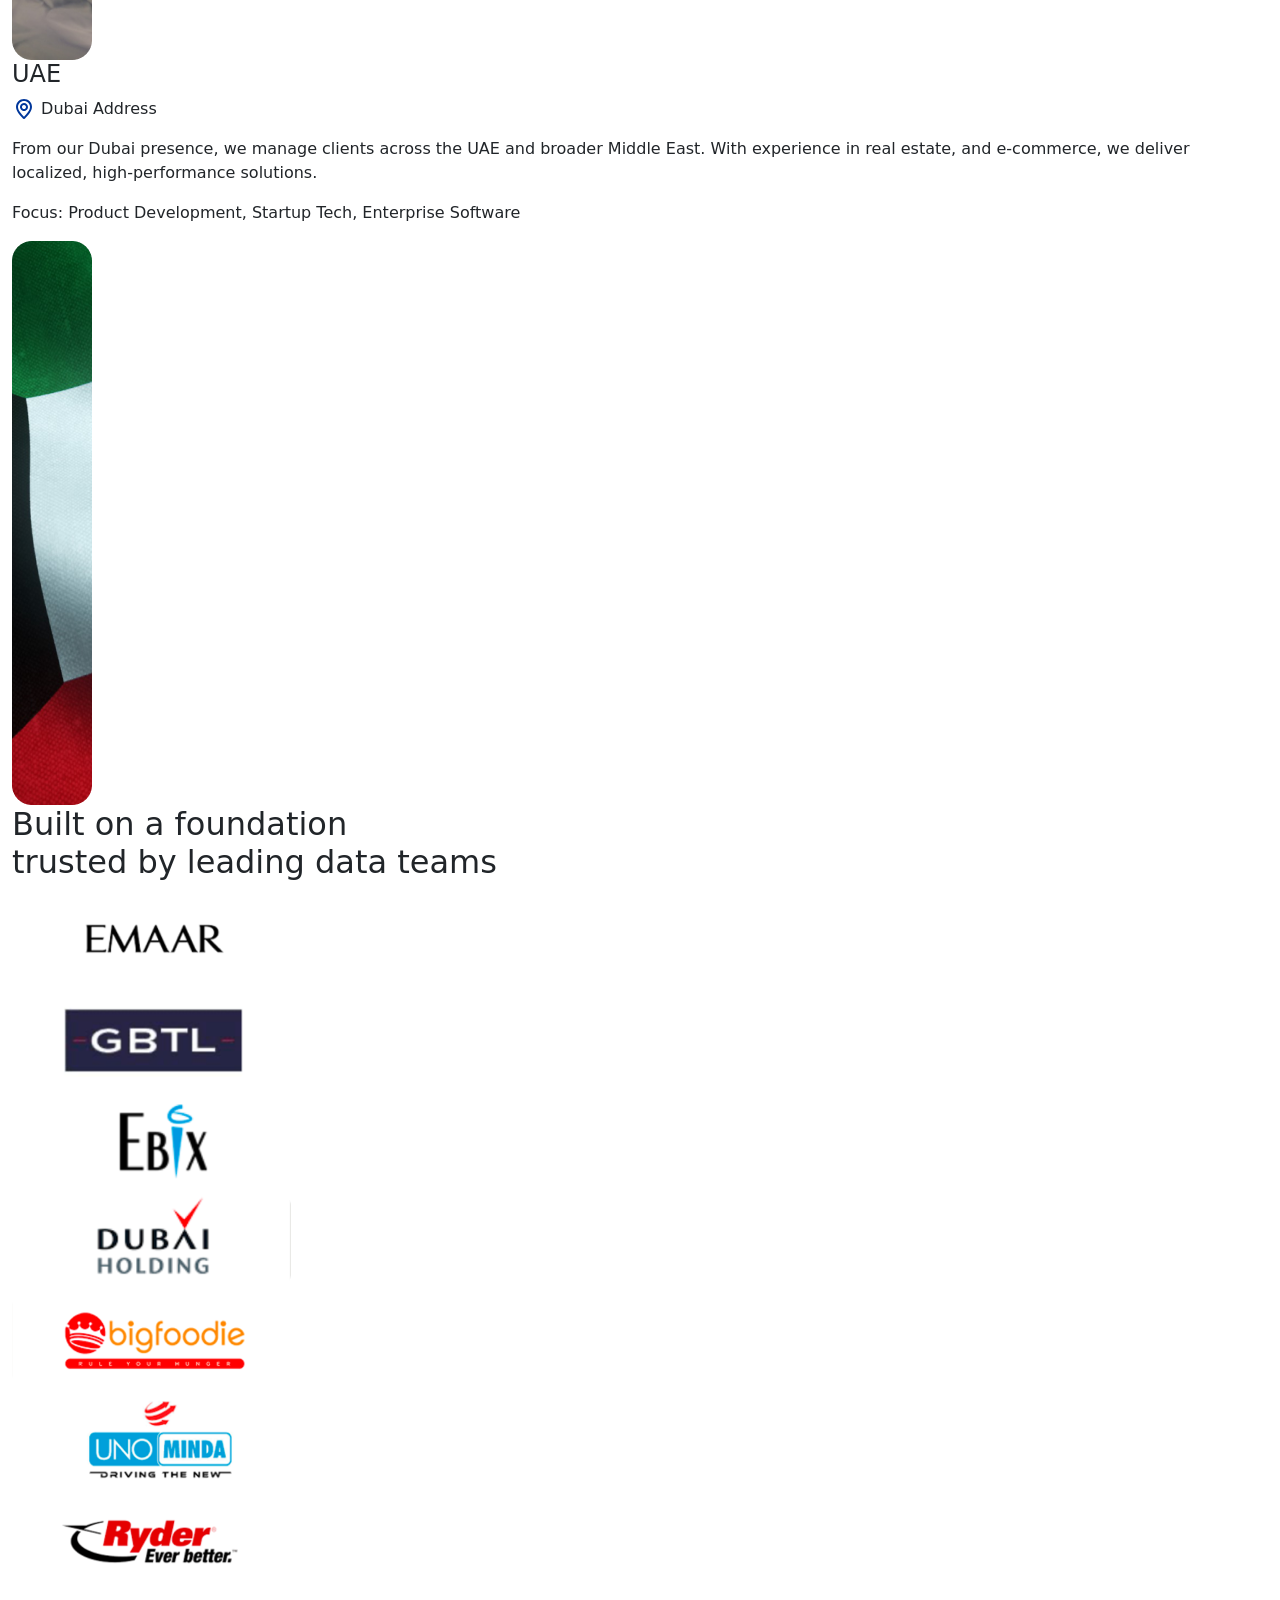
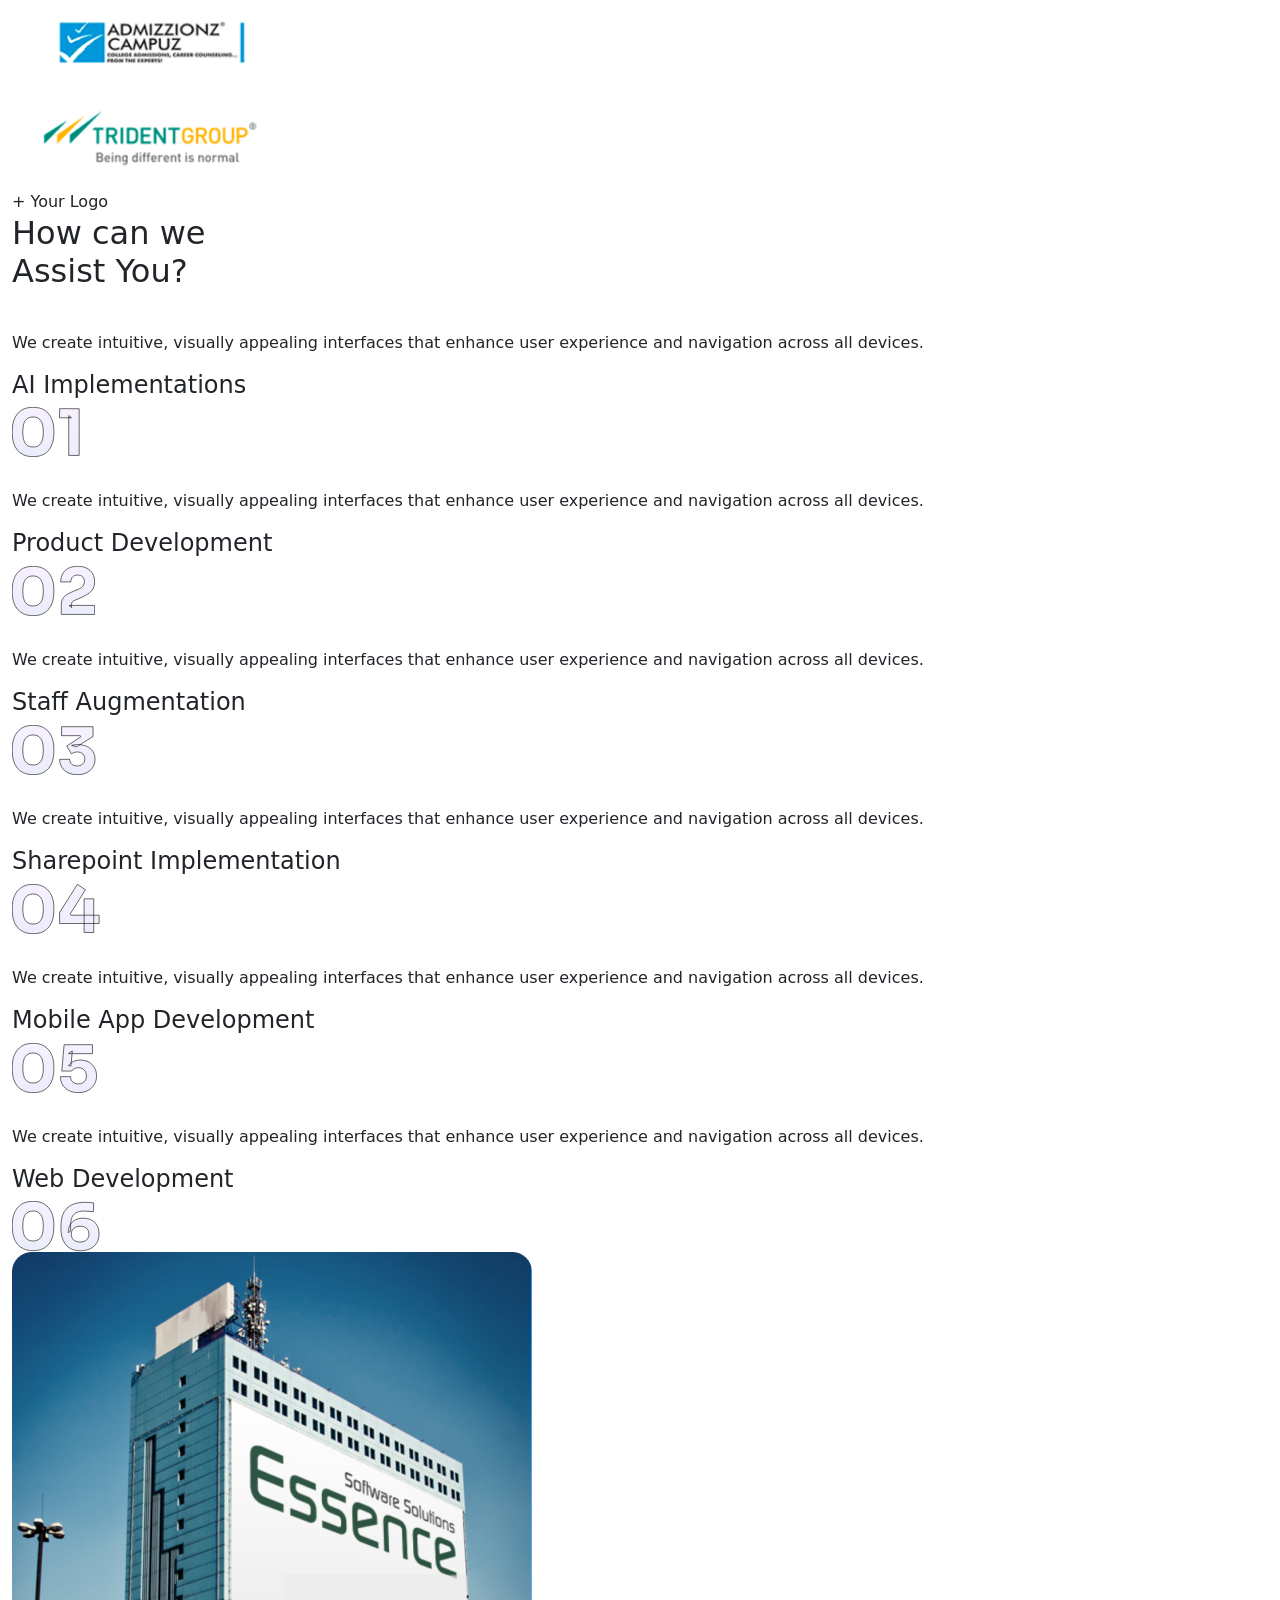
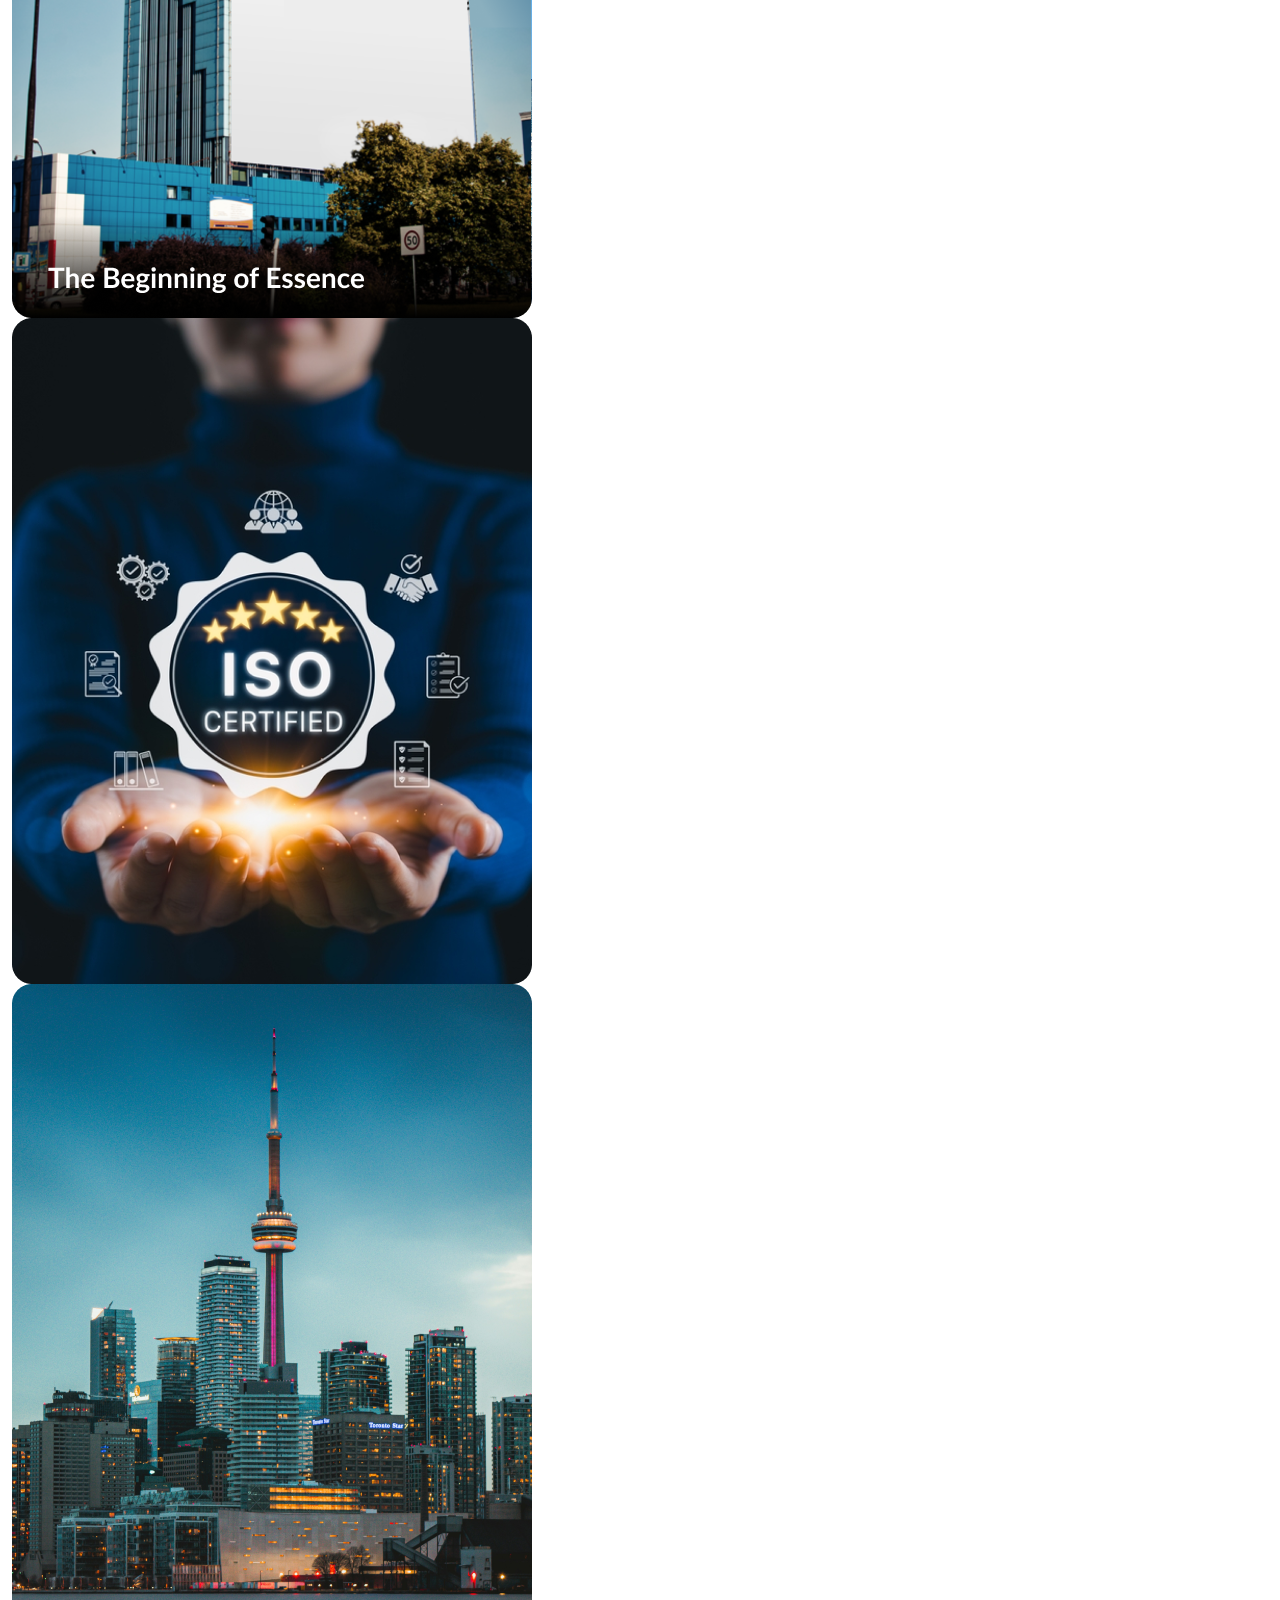
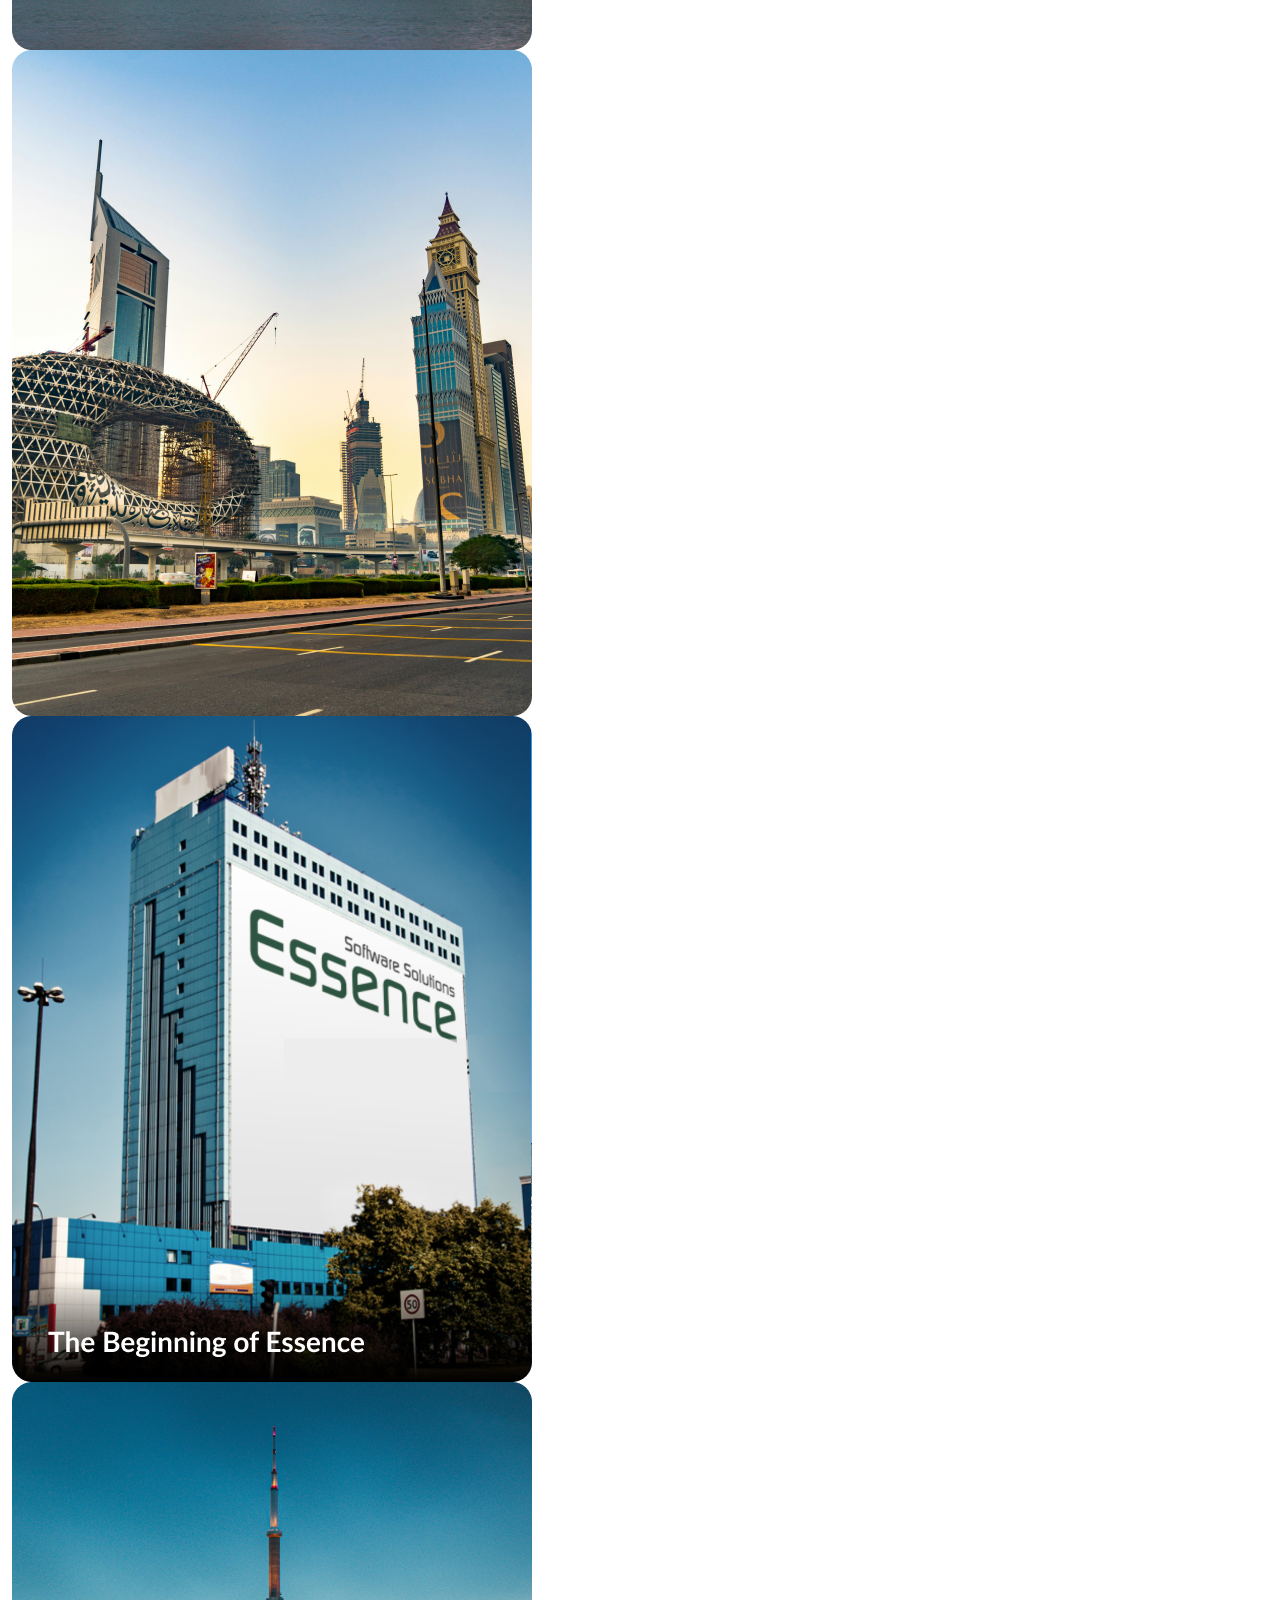
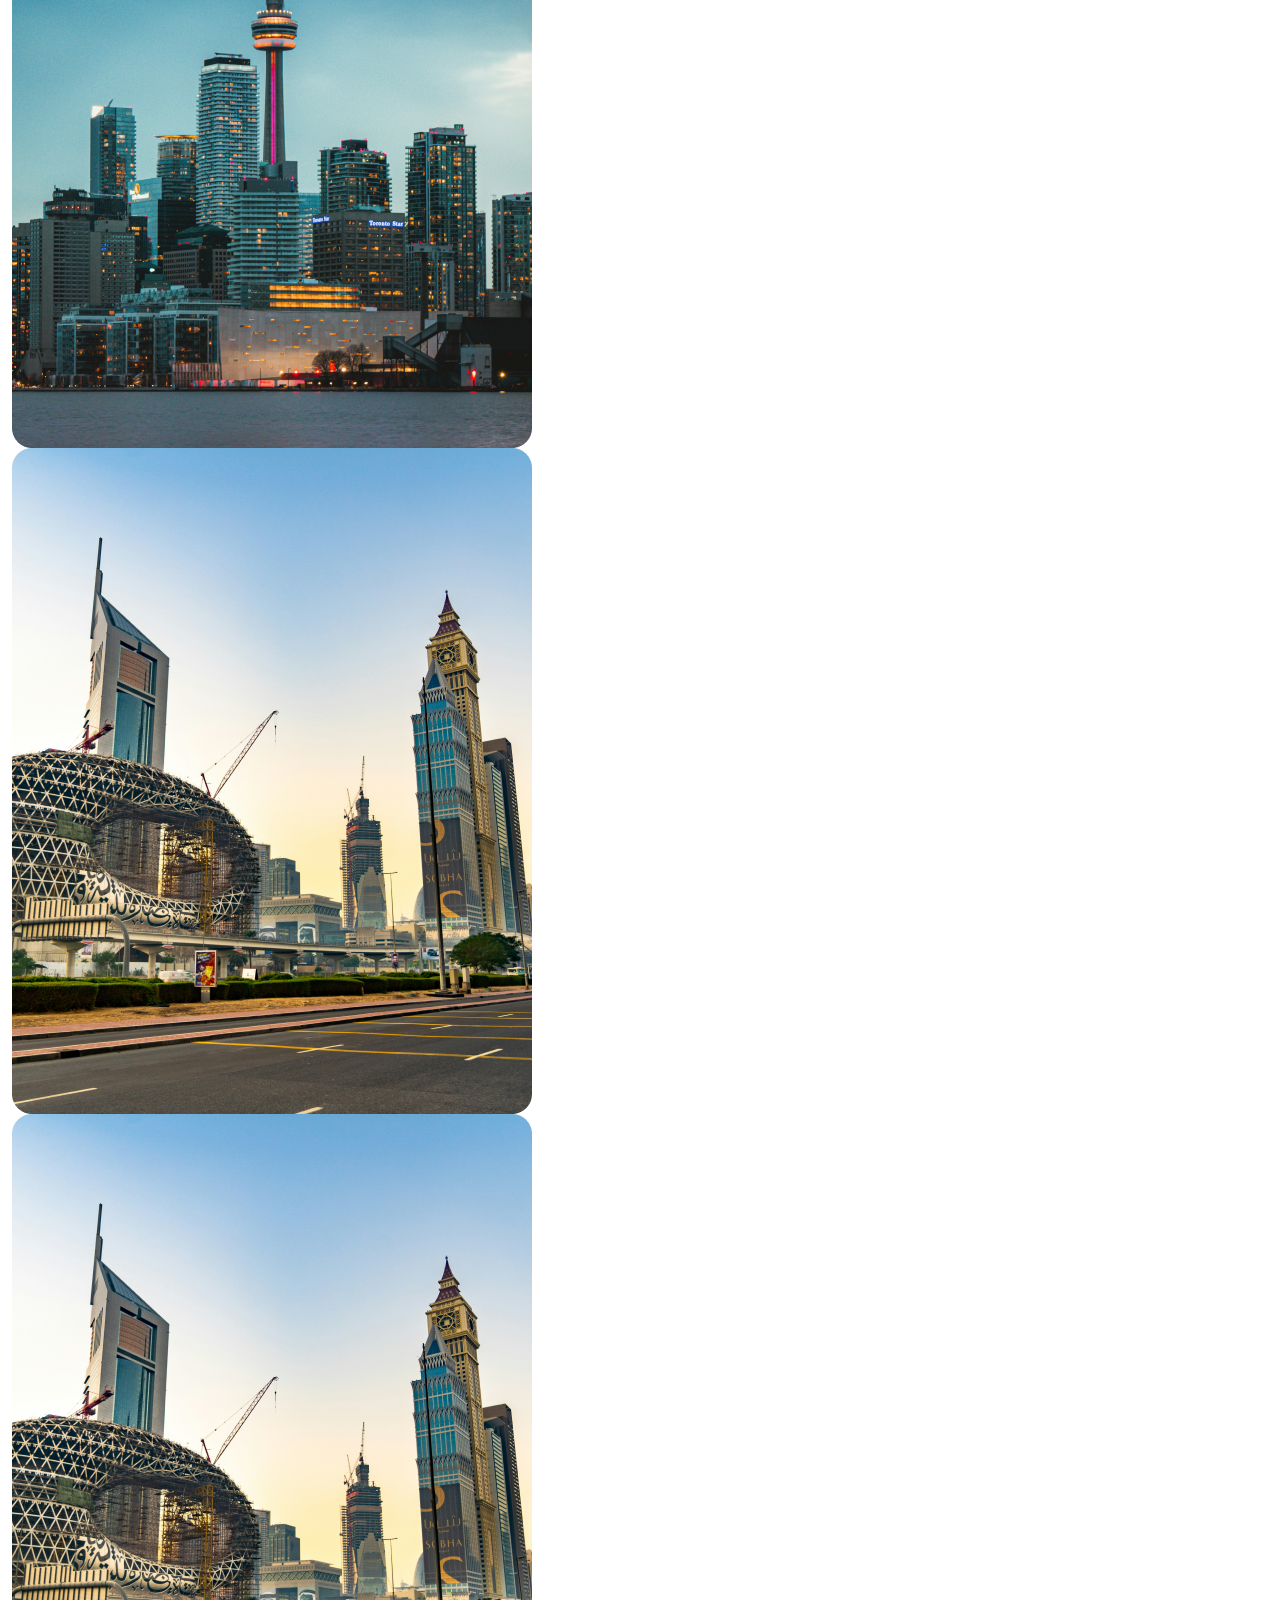
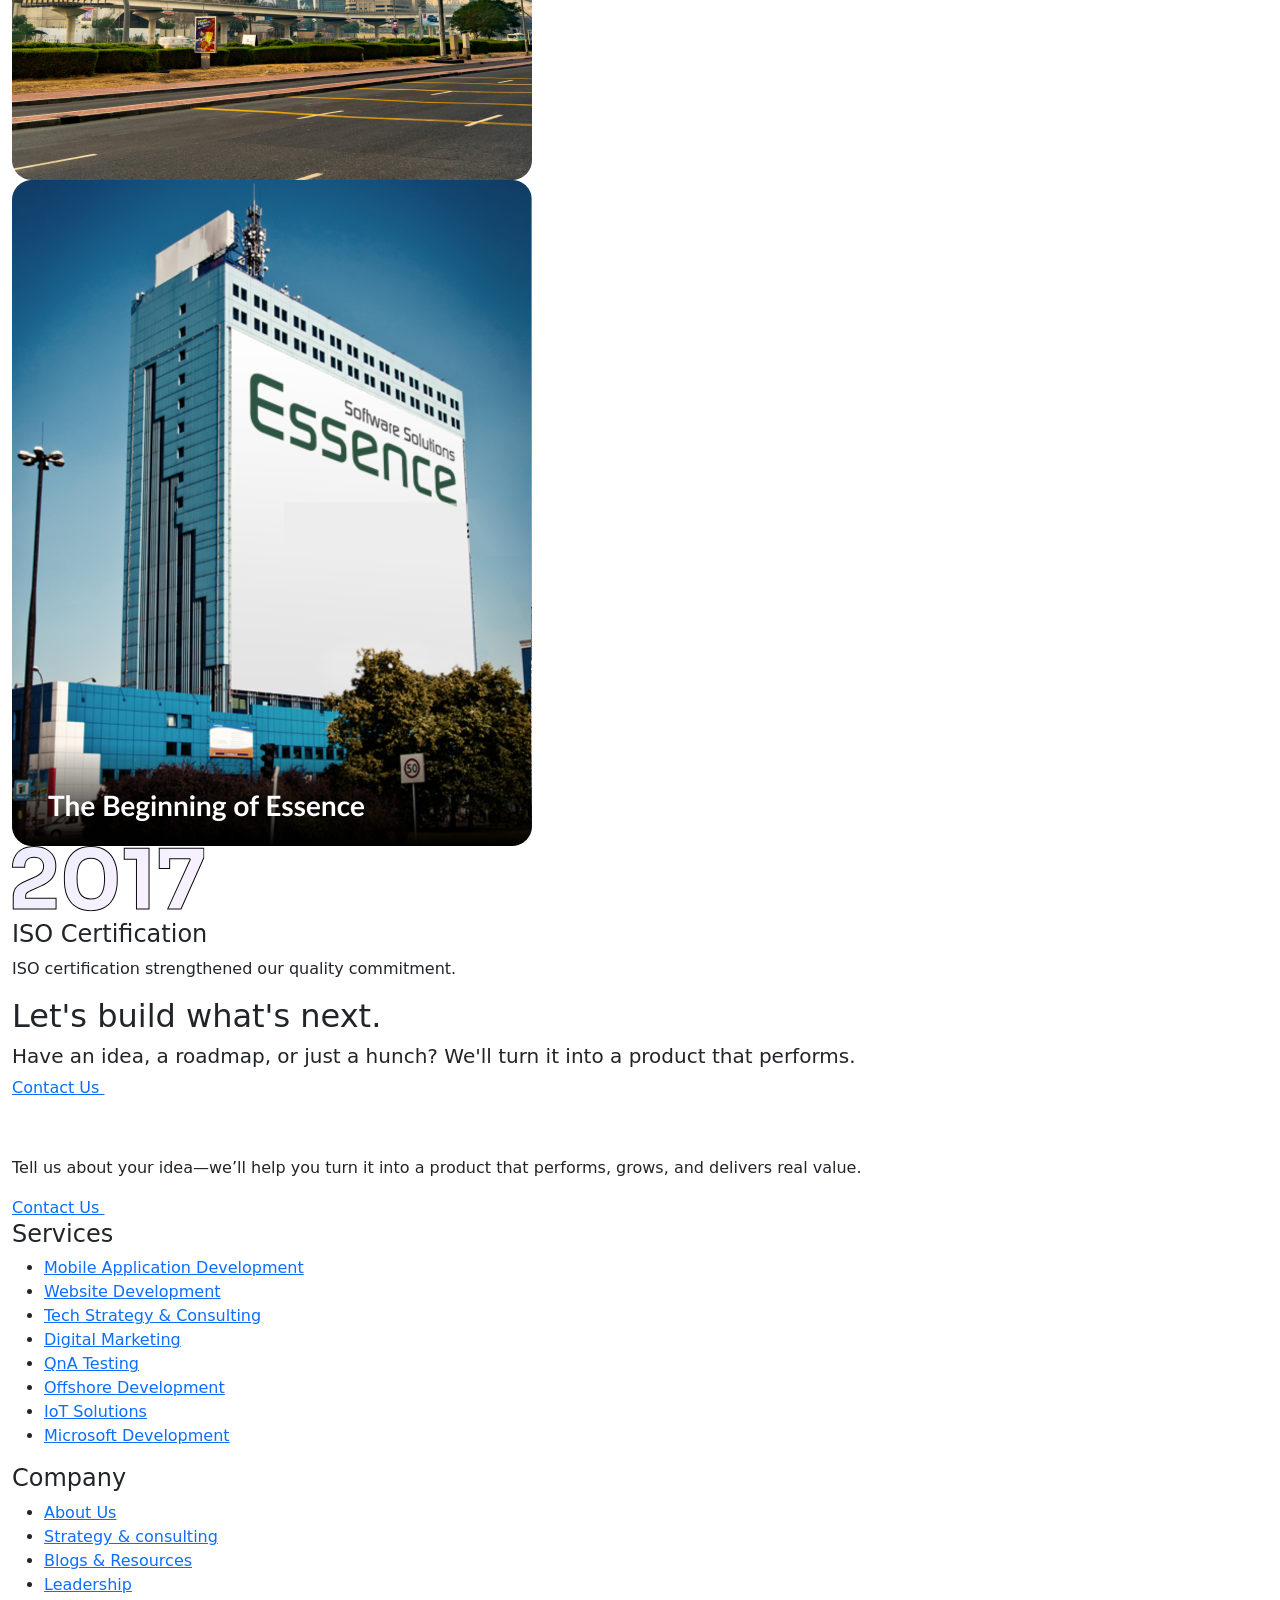
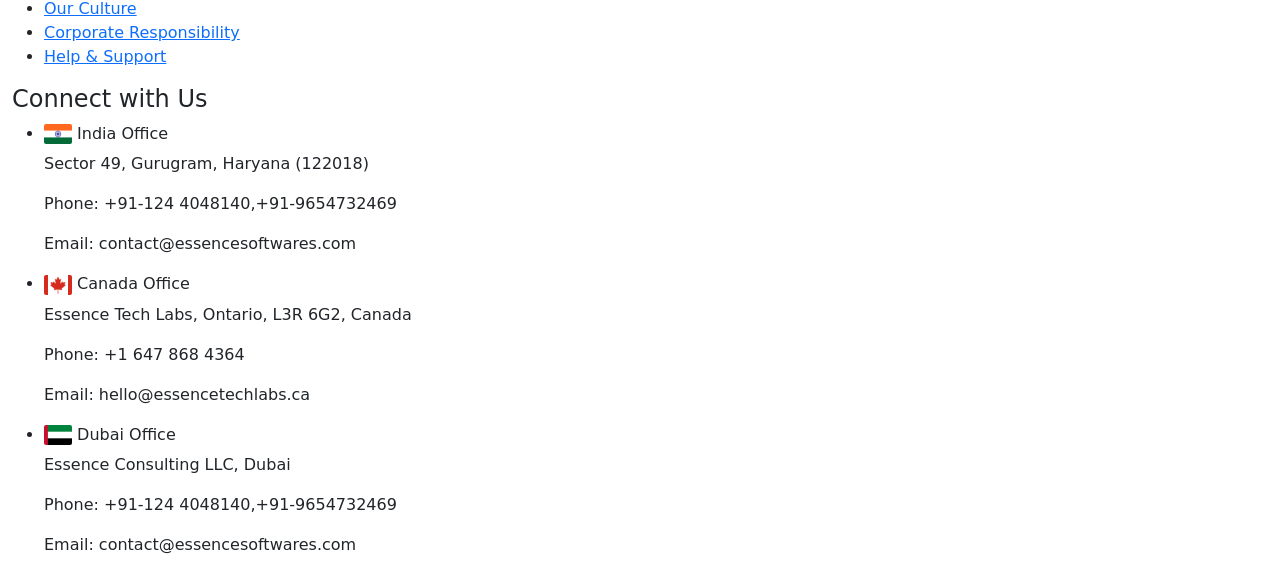
==== commit 87ca3af4: "fix:about us page responsiveness" ====
--- a/about-us.html
+++ b/about-us.html
@@ -80,8 +80,11 @@
                         </ul>
                         <div class="header-cta">
                             <a href="#" class="btn-cta">
-                                Let's talk tech <span><svg width="16" height="16" viewBox="0 0 16 16" fill="none" xmlns="http://www.w3.org/2000/svg">
-                                <path d="M15.7354 0.818055C15.6015 0.49565 15.3453 0.239446 15.0229 0.105555C14.8643 0.0379458 14.694 0.00208471 14.5215 0H1.3271C0.977157 0 0.641551 0.139013 0.394107 0.386457C0.146663 0.6339 0.00765059 0.969506 0.00765059 1.31944C0.00765059 1.66938 0.146663 2.00499 0.394107 2.25243C0.641551 2.49988 0.977157 2.63889 1.3271 2.63889H11.3417L0.390289 13.5771C0.26662 13.6997 0.168461 13.8457 0.101475 14.0065C0.0344883 14.1672 0 14.3397 0 14.5139C0 14.6881 0.0344883 14.8605 0.101475 15.0213C0.168461 15.1821 0.26662 15.328 0.390289 15.4507C0.512949 15.5744 0.658881 15.6725 0.819667 15.7395C0.980454 15.8065 1.15291 15.841 1.3271 15.841C1.50128 15.841 1.67374 15.8065 1.83452 15.7395C1.99531 15.6725 2.14124 15.5744 2.2639 15.4507L13.2021 4.49931V14.5139C13.2021 14.8638 13.3411 15.1994 13.5885 15.4469C13.836 15.6943 14.1716 15.8333 14.5215 15.8333C14.8715 15.8333 15.2071 15.6943 15.4545 15.4469C15.702 15.1994 15.841 14.8638 15.841 14.5139V1.31944C15.8389 1.14702 15.803 0.976682 15.7354 0.818055Z"/>                    </svg></span>
+                                Let's talk tech <span><svg width="16" height="16" viewBox="0 0 16 16" fill="none"
+                                        xmlns="http://www.w3.org/2000/svg">
+                                        <path
+                                            d="M15.7354 0.818055C15.6015 0.49565 15.3453 0.239446 15.0229 0.105555C14.8643 0.0379458 14.694 0.00208471 14.5215 0H1.3271C0.977157 0 0.641551 0.139013 0.394107 0.386457C0.146663 0.6339 0.00765059 0.969506 0.00765059 1.31944C0.00765059 1.66938 0.146663 2.00499 0.394107 2.25243C0.641551 2.49988 0.977157 2.63889 1.3271 2.63889H11.3417L0.390289 13.5771C0.26662 13.6997 0.168461 13.8457 0.101475 14.0065C0.0344883 14.1672 0 14.3397 0 14.5139C0 14.6881 0.0344883 14.8605 0.101475 15.0213C0.168461 15.1821 0.26662 15.328 0.390289 15.4507C0.512949 15.5744 0.658881 15.6725 0.819667 15.7395C0.980454 15.8065 1.15291 15.841 1.3271 15.841C1.50128 15.841 1.67374 15.8065 1.83452 15.7395C1.99531 15.6725 2.14124 15.5744 2.2639 15.4507L13.2021 4.49931V14.5139C13.2021 14.8638 13.3411 15.1994 13.5885 15.4469C13.836 15.6943 14.1716 15.8333 14.5215 15.8333C14.8715 15.8333 15.2071 15.6943 15.4545 15.4469C15.702 15.1994 15.841 14.8638 15.841 14.5139V1.31944C15.8389 1.14702 15.803 0.976682 15.7354 0.818055Z" />
+                                    </svg></span>
                             </a>
                         </div>
 
@@ -96,19 +99,20 @@
             </div>
         </header>
         <!-- navigation bar -->
-        
+
         <!-- Sub header area -->
-         <div class="subHeaderSection" style="background-image: url('./assets/images/aboutpage-images/banner.png');">
+        <div class="subHeaderSection" style="background-image: url('./assets/images/aboutpage-images/banner.png');">
             <div class="container-fluid">
                 <div class="subHeaderInnerSection">
                     <h5>About Us</h5>
                     <h2>
-                        We're a global team of developers, designers, and strategists who love <span>solving problems</span> with tech.
+                        We're a global team of developers, designers, and strategists who love <span>solving
+                            problems</span> with tech.
                     </h2>
                 </div>
             </div>
-         </div>
-         <!-- Sub header area -->
+        </div>
+        <!-- Sub header area -->
     </section>
 
     <section class="builtSection">
@@ -125,16 +129,21 @@
 
                 <div class="introRight">
                     <p>
-                        From groundbreaking innovation to global impact, we transform enterprises with technology that fuels Infinite Possibilities.
+                        From groundbreaking innovation to global impact, we transform enterprises with technology that
+                        fuels Infinite Possibilities.
                     </p>
                     <p>
-                        Over the years, Essence has grown into a full-service IT solutions provider with a global presence. With offices spanning India, Canada & Dubai, we proudly serve clients across diverse industries such as healthcare, finance, real estate, education, manufacturing and more.
+                        Over the years, Essence has grown into a full-service IT solutions provider with a global
+                        presence. With offices spanning India, Canada & Dubai, we proudly serve clients across diverse
+                        industries such as healthcare, finance, real estate, education, manufacturing and more.
                     </p>
                 </div>
 
                 <div class="introRight">
                     <p>
-                        What began as a modest venture has transformed into an inspiring journey, driven by the vision and determination of our ambitious founders. Today, we continue to empower businesses worldwide, delivering innovative solutions that shape the future.
+                        What began as a modest venture has transformed into an inspiring journey, driven by the vision
+                        and determination of our ambitious founders. Today, we continue to empower businesses worldwide,
+                        delivering innovative solutions that shape the future.
                     </p>
                 </div>
             </div>
@@ -145,12 +154,14 @@
                     <div class="featureText">
                         <h4>AI Driven Approach</h4>
                         <p>
-                            We commit to leveraging artificial intelligence as a catalyst for human potential, sustainable growth, and meaningful change for our clients and the communities we serve.
+                            We commit to leveraging artificial intelligence as a catalyst for human potential,
+                            sustainable growth, and meaningful change for our clients and the communities we serve.
                         </p>
 
                         <h4>Cutting Edge Solutions</h4>
                         <p>
-                            We build solutions for your vision so that you can explore all of your plans before moving forward with projects.
+                            We build solutions for your vision so that you can explore all of your plans before moving
+                            forward with projects.
                         </p>
                     </div>
 
@@ -275,7 +286,7 @@
     </section>
 
     <section class="trustedSection">
-        <div class="container">
+        <div class="container-fluid">
 
             <h2>
                 Built on a foundation<br>
@@ -441,47 +452,51 @@
                         <div class="viewport">
                             <div class="track">
 
-                                <div class="slide" data-year="./assets/images/icons/2015.svg" data-title="The Beginning of Essence"
+                                <div class="slide hero" data-year="./assets/images/icons/2015.svg"
+                                    data-title="The Beginning of Essence"
                                     data-desc="From a small team with big ambitions, Essence was born with a vision to deliver innovative digital solutions. What started as a single-location venture quickly grew into a trusted technology partner for startups and enterprises across diverse industries.">
                                     <img src="./assets/images/aboutpage-images/essence.png">
                                 </div>
 
-                                <div class="slide hero" data-year="./assets/images/icons/2017.svg" data-title="ISO Certification"
+                                <div class="slide" data-year="./assets/images/icons/2017.svg"
+                                    data-title="ISO Certification"
                                     data-desc="ISO certification strengthened our quality commitment.">
                                     <img src="./assets/images/aboutpage-images/iso.png">
                                 </div>
 
-                                <div class="slide" data-year="./assets/images/icons/2022.svg" data-title="Crossing Continents"
-                                    data-desc="Expanded presence across continents.">
+                                <div class="slide" data-year="./assets/images/icons/2022.svg"
+                                    data-title="Crossing Continents" data-desc="Expanded presence across continents.">
                                     <img src="./assets/images/aboutpage-images/canada-image.png">
                                 </div>
 
-                                <div class="slide" data-year="./assets/images/icons/2025.svg" data-title="Expansion in Dubai"
-                                    data-desc="Middle East operations launched.">
+                                <div class="slide" data-year="./assets/images/icons/2025.svg"
+                                    data-title="Expansion in Dubai" data-desc="Middle East operations launched.">
                                     <img src="./assets/images/aboutpage-images/dubai.png">
                                 </div>
 
-                                <div class="slide" data-year="./assets/images/icons/2015.svg" data-title="The Beginning of Essence"
+                                <div class="slide" data-year="./assets/images/icons/2015.svg"
+                                    data-title="The Beginning of Essence"
                                     data-desc="From a small team with big ambitions, Essence was born with a vision to deliver innovative digital solutions.">
                                     <img src="./assets/images/aboutpage-images/essence.png">
                                 </div>
 
-                                <div class="slide" data-year="./assets/images/icons/2022.svg" data-title="Crossing Continents"
-                                    data-desc="Expanded presence across continents.">
+                                <div class="slide" data-year="./assets/images/icons/2022.svg"
+                                    data-title="Crossing Continents" data-desc="Expanded presence across continents.">
                                     <img src="./assets/images/aboutpage-images/canada-image.png">
                                 </div>
 
-                                <div class="slide" data-year="./assets/images/icons/2025.svg" data-title="Expansion in Dubai"
-                                    data-desc="Middle East operations launched.">
+                                <div class="slide" data-year="./assets/images/icons/2025.svg"
+                                    data-title="Expansion in Dubai" data-desc="Middle East operations launched.">
                                     <img src="./assets/images/aboutpage-images/dubai.png">
                                 </div>
 
-                                <div class="slide" data-year="./assets/images/icons/2025.svg" data-title="Expansion in Dubai"
-                                    data-desc="Middle East operations launched.">
+                                <div class="slide" data-year="./assets/images/icons/2025.svg"
+                                    data-title="Expansion in Dubai" data-desc="Middle East operations launched.">
                                     <img src="./assets/images/aboutpage-images/dubai.png">
                                 </div>
 
-                                <div class="slide" data-year="./assets/images/icons/2015.svg" data-title="The Beginning of Essence"
+                                <div class="slide" data-year="./assets/images/icons/2015.svg"
+                                    data-title="The Beginning of Essence"
                                     data-desc="From a small team with big ambitions, Essence was born with a vision to deliver innovative digital solutions.">
                                     <img src="./assets/images/aboutpage-images/essence.png">
                                 </div>
@@ -495,7 +510,9 @@
                             <img src="./assets/images/icons/2015.svg" alt="">
                         </h3>
                         <h4 id="title">The Beginning of Essence</h4>
-                        <p id="desc">From a small team with big ambitions, Essence was born with a vision to deliver innovative digital solutions. What started as a single-location venture quickly grew into a trusted technology partner for startups and enterprises across diverse industries.</p>
+                        <p id="desc">From a small team with big ambitions, Essence was born with a vision to deliver
+                            innovative digital solutions. What started as a single-location venture quickly grew into a
+                            trusted technology partner for startups and enterprises across diverse industries.</p>
                     </div>
                 </div>
             </div>
@@ -507,9 +524,11 @@
             <div class="darkCtaInner">
                 <h2>Let's build what's next.</h2>
                 <h5>Have an idea, a roadmap, or just a hunch? We'll turn it into a product that performs.</h5>
-                <a href="#">Contact Us <span><svg width="16" height="16" viewBox="0 0 16 16" fill="none" xmlns="http://www.w3.org/2000/svg">
-                    <path d="M15.7354 0.818055C15.6015 0.49565 15.3453 0.239446 15.0229 0.105555C14.8643 0.0379458 14.694 0.00208471 14.5215 0H1.3271C0.977157 0 0.641551 0.139013 0.394107 0.386457C0.146663 0.6339 0.00765059 0.969506 0.00765059 1.31944C0.00765059 1.66938 0.146663 2.00499 0.394107 2.25243C0.641551 2.49988 0.977157 2.63889 1.3271 2.63889H11.3417L0.390289 13.5771C0.26662 13.6997 0.168461 13.8457 0.101475 14.0065C0.0344883 14.1672 0 14.3397 0 14.5139C0 14.6881 0.0344883 14.8605 0.101475 15.0213C0.168461 15.1821 0.26662 15.328 0.390289 15.4507C0.512949 15.5744 0.658881 15.6725 0.819667 15.7395C0.980454 15.8065 1.15291 15.841 1.3271 15.841C1.50128 15.841 1.67374 15.8065 1.83452 15.7395C1.99531 15.6725 2.14124 15.5744 2.2639 15.4507L13.2021 4.49931V14.5139C13.2021 14.8638 13.3411 15.1994 13.5885 15.4469C13.836 15.6943 14.1716 15.8333 14.5215 15.8333C14.8715 15.8333 15.2071 15.6943 15.4545 15.4469C15.702 15.1994 15.841 14.8638 15.841 14.5139V1.31944C15.8389 1.14702 15.803 0.976682 15.7354 0.818055Z"/>
-                    </svg></span></a>
+                <a href="#">Contact Us <span><svg width="16" height="16" viewBox="0 0 16 16" fill="none"
+                            xmlns="http://www.w3.org/2000/svg">
+                            <path
+                                d="M15.7354 0.818055C15.6015 0.49565 15.3453 0.239446 15.0229 0.105555C14.8643 0.0379458 14.694 0.00208471 14.5215 0H1.3271C0.977157 0 0.641551 0.139013 0.394107 0.386457C0.146663 0.6339 0.00765059 0.969506 0.00765059 1.31944C0.00765059 1.66938 0.146663 2.00499 0.394107 2.25243C0.641551 2.49988 0.977157 2.63889 1.3271 2.63889H11.3417L0.390289 13.5771C0.26662 13.6997 0.168461 13.8457 0.101475 14.0065C0.0344883 14.1672 0 14.3397 0 14.5139C0 14.6881 0.0344883 14.8605 0.101475 15.0213C0.168461 15.1821 0.26662 15.328 0.390289 15.4507C0.512949 15.5744 0.658881 15.6725 0.819667 15.7395C0.980454 15.8065 1.15291 15.841 1.3271 15.841C1.50128 15.841 1.67374 15.8065 1.83452 15.7395C1.99531 15.6725 2.14124 15.5744 2.2639 15.4507L13.2021 4.49931V14.5139C13.2021 14.8638 13.3411 15.1994 13.5885 15.4469C13.836 15.6943 14.1716 15.8333 14.5215 15.8333C14.8715 15.8333 15.2071 15.6943 15.4545 15.4469C15.702 15.1994 15.841 14.8638 15.841 14.5139V1.31944C15.8389 1.14702 15.803 0.976682 15.7354 0.818055Z" />
+                        </svg></span></a>
             </div>
         </div>
     </section>
@@ -522,11 +541,14 @@
                         <img src="./assets/images/white-logo.svg" alt="logo">
                     </div>
                     <p>
-                        Tell us about your idea—we’ll help you turn it into a product that performs, grows, and delivers real value.
+                        Tell us about your idea—we’ll help you turn it into a product that performs, grows, and delivers
+                        real value.
                     </p>
-                    <a href="#">Contact Us <span><svg width="16" height="16" viewBox="0 0 16 16" fill="none" xmlns="http://www.w3.org/2000/svg">
-                    <path d="M15.7354 0.818055C15.6015 0.49565 15.3453 0.239446 15.0229 0.105555C14.8643 0.0379458 14.694 0.00208471 14.5215 0H1.3271C0.977157 0 0.641551 0.139013 0.394107 0.386457C0.146663 0.6339 0.00765059 0.969506 0.00765059 1.31944C0.00765059 1.66938 0.146663 2.00499 0.394107 2.25243C0.641551 2.49988 0.977157 2.63889 1.3271 2.63889H11.3417L0.390289 13.5771C0.26662 13.6997 0.168461 13.8457 0.101475 14.0065C0.0344883 14.1672 0 14.3397 0 14.5139C0 14.6881 0.0344883 14.8605 0.101475 15.0213C0.168461 15.1821 0.26662 15.328 0.390289 15.4507C0.512949 15.5744 0.658881 15.6725 0.819667 15.7395C0.980454 15.8065 1.15291 15.841 1.3271 15.841C1.50128 15.841 1.67374 15.8065 1.83452 15.7395C1.99531 15.6725 2.14124 15.5744 2.2639 15.4507L13.2021 4.49931V14.5139C13.2021 14.8638 13.3411 15.1994 13.5885 15.4469C13.836 15.6943 14.1716 15.8333 14.5215 15.8333C14.8715 15.8333 15.2071 15.6943 15.4545 15.4469C15.702 15.1994 15.841 14.8638 15.841 14.5139V1.31944C15.8389 1.14702 15.803 0.976682 15.7354 0.818055Z"/>
-                    </svg></span></a>
+                    <a href="#">Contact Us <span><svg width="16" height="16" viewBox="0 0 16 16" fill="none"
+                                xmlns="http://www.w3.org/2000/svg">
+                                <path
+                                    d="M15.7354 0.818055C15.6015 0.49565 15.3453 0.239446 15.0229 0.105555C14.8643 0.0379458 14.694 0.00208471 14.5215 0H1.3271C0.977157 0 0.641551 0.139013 0.394107 0.386457C0.146663 0.6339 0.00765059 0.969506 0.00765059 1.31944C0.00765059 1.66938 0.146663 2.00499 0.394107 2.25243C0.641551 2.49988 0.977157 2.63889 1.3271 2.63889H11.3417L0.390289 13.5771C0.26662 13.6997 0.168461 13.8457 0.101475 14.0065C0.0344883 14.1672 0 14.3397 0 14.5139C0 14.6881 0.0344883 14.8605 0.101475 15.0213C0.168461 15.1821 0.26662 15.328 0.390289 15.4507C0.512949 15.5744 0.658881 15.6725 0.819667 15.7395C0.980454 15.8065 1.15291 15.841 1.3271 15.841C1.50128 15.841 1.67374 15.8065 1.83452 15.7395C1.99531 15.6725 2.14124 15.5744 2.2639 15.4507L13.2021 4.49931V14.5139C13.2021 14.8638 13.3411 15.1994 13.5885 15.4469C13.836 15.6943 14.1716 15.8333 14.5215 15.8333C14.8715 15.8333 15.2071 15.6943 15.4545 15.4469C15.702 15.1994 15.841 14.8638 15.841 14.5139V1.31944C15.8389 1.14702 15.803 0.976682 15.7354 0.818055Z" />
+                            </svg></span></a>
                 </div>
 
                 <div class="footer-col">
@@ -686,12 +708,12 @@
             const firstRects = getRects();
 
             // rotate until clicked slide becomes center (index 1)
-            while (track.children[1] !== slide) {
+            while (track.children[0] !== slide) {
                 track.appendChild(track.firstElementChild);
             }
 
             [...track.children].forEach(el => el.classList.remove('hero'));
-            track.children[1].classList.add('hero');
+            track.children[0].classList.add('hero');
 
             const lastRects = getRects();
 
